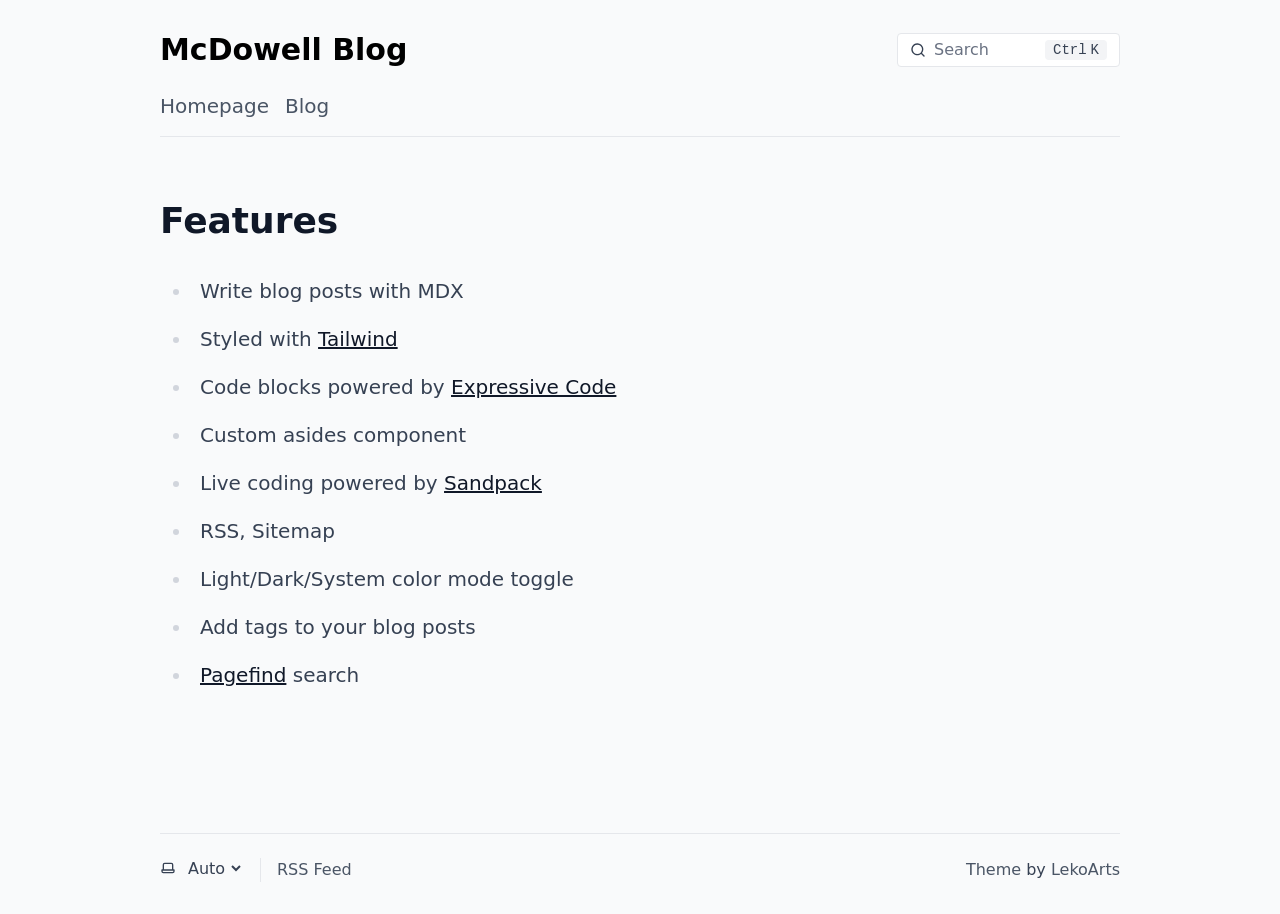
==== about/index.html @ d326be4b "Move blog to Github" ====
<!DOCTYPE html><html lang="en-US"> <head><meta charset="UTF-8"><meta name="viewport" content="width=device-width"><link rel="icon" type="image/svg+xml" href="/favicon.svg"><meta name="generator" content="Astro v5.10.0"><link rel="preload" href="/_astro/fonts/34b73b1967d5ce97.woff2" as="font" type="font/woff2" crossorigin><link rel="preload" href="/_astro/fonts/5a6add625424774f.woff2" as="font" type="font/woff2" crossorigin><style>@font-face{font-family:"IBM Plex Sans-c9c3f26ebd642145";src:url("/_astro/fonts/34b73b1967d5ce97.woff2") format("woff2");font-display:swap;unicode-range:U+0000-00FF,U+0131,U+0152-0153,U+02BB-02BC,U+02C6,U+02DA,U+02DC,U+0304,U+0308,U+0329,U+2000-206F,U+20AC,U+2122,U+2191,U+2193,U+2212,U+2215,U+FEFF,U+FFFD;font-weight:400;font-style:italic;}@font-face{font-family:"IBM Plex Sans-c9c3f26ebd642145";src:url("/_astro/fonts/34b73b1967d5ce97.woff2") format("woff2");font-display:swap;unicode-range:U+0000-00FF,U+0131,U+0152-0153,U+02BB-02BC,U+02C6,U+02DA,U+02DC,U+0304,U+0308,U+0329,U+2000-206F,U+20AC,U+2122,U+2191,U+2193,U+2212,U+2215,U+FEFF,U+FFFD;font-weight:500;font-style:italic;}@font-face{font-family:"IBM Plex Sans-c9c3f26ebd642145";src:url("/_astro/fonts/34b73b1967d5ce97.woff2") format("woff2");font-display:swap;unicode-range:U+0000-00FF,U+0131,U+0152-0153,U+02BB-02BC,U+02C6,U+02DA,U+02DC,U+0304,U+0308,U+0329,U+2000-206F,U+20AC,U+2122,U+2191,U+2193,U+2212,U+2215,U+FEFF,U+FFFD;font-weight:600;font-style:italic;}@font-face{font-family:"IBM Plex Sans-c9c3f26ebd642145";src:url("/_astro/fonts/5a6add625424774f.woff2") format("woff2");font-display:swap;unicode-range:U+0000-00FF,U+0131,U+0152-0153,U+02BB-02BC,U+02C6,U+02DA,U+02DC,U+0304,U+0308,U+0329,U+2000-206F,U+20AC,U+2122,U+2191,U+2193,U+2212,U+2215,U+FEFF,U+FFFD;font-weight:400;font-style:normal;}@font-face{font-family:"IBM Plex Sans-c9c3f26ebd642145";src:url("/_astro/fonts/5a6add625424774f.woff2") format("woff2");font-display:swap;unicode-range:U+0000-00FF,U+0131,U+0152-0153,U+02BB-02BC,U+02C6,U+02DA,U+02DC,U+0304,U+0308,U+0329,U+2000-206F,U+20AC,U+2122,U+2191,U+2193,U+2212,U+2215,U+FEFF,U+FFFD;font-weight:500;font-style:normal;}@font-face{font-family:"IBM Plex Sans-c9c3f26ebd642145";src:url("/_astro/fonts/5a6add625424774f.woff2") format("woff2");font-display:swap;unicode-range:U+0000-00FF,U+0131,U+0152-0153,U+02BB-02BC,U+02C6,U+02DA,U+02DC,U+0304,U+0308,U+0329,U+2000-206F,U+20AC,U+2122,U+2191,U+2193,U+2212,U+2215,U+FEFF,U+FFFD;font-weight:600;font-style:normal;}@font-face{font-family:"IBM Plex Sans-c9c3f26ebd642145 fallback: Arial";src:local("Arial");font-display:swap;font-weight:400;font-style:italic;size-adjust:99.5961%;ascent-override:102.9157%;descent-override:27.6115%;line-gap-override:0%;}@font-face{font-family:"IBM Plex Sans-c9c3f26ebd642145 fallback: Arial";src:local("Arial");font-display:swap;font-weight:500;font-style:italic;size-adjust:99.5961%;ascent-override:102.9157%;descent-override:27.6115%;line-gap-override:0%;}@font-face{font-family:"IBM Plex Sans-c9c3f26ebd642145 fallback: Arial";src:local("Arial");font-display:swap;font-weight:600;font-style:italic;size-adjust:99.5961%;ascent-override:102.9157%;descent-override:27.6115%;line-gap-override:0%;}@font-face{font-family:"IBM Plex Sans-c9c3f26ebd642145 fallback: Arial";src:local("Arial");font-display:swap;font-weight:400;font-style:normal;size-adjust:99.5961%;ascent-override:102.9157%;descent-override:27.6115%;line-gap-override:0%;}@font-face{font-family:"IBM Plex Sans-c9c3f26ebd642145 fallback: Arial";src:local("Arial");font-display:swap;font-weight:500;font-style:normal;size-adjust:99.5961%;ascent-override:102.9157%;descent-override:27.6115%;line-gap-override:0%;}@font-face{font-family:"IBM Plex Sans-c9c3f26ebd642145 fallback: Arial";src:local("Arial");font-display:swap;font-weight:600;font-style:normal;size-adjust:99.5961%;ascent-override:102.9157%;descent-override:27.6115%;line-gap-override:0%;}:root{--font-plex-sans:"IBM Plex Sans-c9c3f26ebd642145","IBM Plex Sans-c9c3f26ebd642145 fallback: Arial",sans-serif;}</style><script>
	window.AtmbThemeProvider = (() => {
		const storedTheme = typeof localStorage !== 'undefined' && localStorage.getItem('atmb-theme')
		const theme = storedTheme || (window.matchMedia('(prefers-color-scheme: light)').matches ? 'light' : 'dark')
		document.documentElement.dataset.theme = theme === 'light' ? 'light' : 'dark'
		return {
			updatePickers(theme = storedTheme || 'auto') {
				document.querySelectorAll('atmb-theme-select').forEach((picker) => {
					const select = picker.querySelector('select')
					// prettier-ignore
					if (select)
select.value = theme
					/** @type {HTMLTemplateElement | null} */
					const tmpl = document.querySelector(`#theme-icons`)
					const newIcon = tmpl && tmpl.content.querySelector(`.${theme}`)
					if (newIcon) {
						const oldIcon = picker.querySelector('svg.label-icon')
						if (oldIcon) {
							oldIcon.replaceChildren(...newIcon.cloneNode(true).childNodes)
						}
					}
				})
			},
		}
	})()
</script><template id="theme-icons"><svg aria-hidden="true" class="light label-icon" width="16" height="16" viewBox="0 0 24 24" fill="currentColor"><path d="M5 12a1 1 0 0 0-1-1H3a1 1 0 0 0 0 2h1a1 1 0 0 0 1-1Zm.64 5-.71.71a1 1 0 0 0 0 1.41 1 1 0 0 0 1.41 0l.71-.71A1 1 0 0 0 5.64 17ZM12 5a1 1 0 0 0 1-1V3a1 1 0 0 0-2 0v1a1 1 0 0 0 1 1Zm5.66 2.34a1 1 0 0 0 .7-.29l.71-.71a1 1 0 1 0-1.41-1.41l-.66.71a1 1 0 0 0 0 1.41 1 1 0 0 0 .66.29Zm-12-.29a1 1 0 0 0 1.41 0 1 1 0 0 0 0-1.41l-.71-.71a1.004 1.004 0 1 0-1.43 1.41l.73.71ZM21 11h-1a1 1 0 0 0 0 2h1a1 1 0 0 0 0-2Zm-2.64 6A1 1 0 0 0 17 18.36l.71.71a1 1 0 0 0 1.41 0 1 1 0 0 0 0-1.41l-.76-.66ZM12 6.5a5.5 5.5 0 1 0 5.5 5.5A5.51 5.51 0 0 0 12 6.5Zm0 9a3.5 3.5 0 1 1 0-7 3.5 3.5 0 0 1 0 7Zm0 3.5a1 1 0 0 0-1 1v1a1 1 0 0 0 2 0v-1a1 1 0 0 0-1-1Z"/></svg><svg aria-hidden="true" class="dark label-icon" width="16" height="16" viewBox="0 0 24 24" fill="currentColor"><path d="M21.64 13a1 1 0 0 0-1.05-.14 8.049 8.049 0 0 1-3.37.73 8.15 8.15 0 0 1-8.14-8.1 8.59 8.59 0 0 1 .25-2A1 1 0 0 0 8 2.36a10.14 10.14 0 1 0 14 11.69 1 1 0 0 0-.36-1.05Zm-9.5 6.69A8.14 8.14 0 0 1 7.08 5.22v.27a10.15 10.15 0 0 0 10.14 10.14 9.784 9.784 0 0 0 2.1-.22 8.11 8.11 0 0 1-7.18 4.32v-.04Z"/></svg><svg aria-hidden="true" class="auto label-icon" width="16" height="16" viewBox="0 0 24 24" fill="currentColor"><path d="M21 14h-1V7a3 3 0 0 0-3-3H7a3 3 0 0 0-3 3v7H3a1 1 0 0 0-1 1v2a3 3 0 0 0 3 3h14a3 3 0 0 0 3-3v-2a1 1 0 0 0-1-1ZM6 7a1 1 0 0 1 1-1h10a1 1 0 0 1 1 1v7H6V7Zm14 10a1 1 0 0 1-1 1H5a1 1 0 0 1-1-1v-1h16v1Z"/></svg></template><title>About | McDowell Blog</title><meta name="description" content="This blog is about medical animation. Mainly technical Houdini stuff and behind-the-scenes."><meta name="image" content="https://www.mcdowell.nl/og-image.png"><link rel="alternate" type="application/rss+xml" title="McDowell Blog" href="https://www.mcdowell.nl/rss.xml"><link rel="canonical" href="https://www.mcdowell.nl/about/"><meta property="og:title" content="About | McDowell Blog"><meta property="og:url" content="https://www.mcdowell.nl/about/"><meta property="og:description" content="This blog is about medical animation. Mainly technical Houdini stuff and behind-the-scenes."><meta property="og:image" content="https://www.mcdowell.nl/og-image.png"><meta property="og:type" content="website"><meta name="twitter:card" content="summary_large_image"><meta name="twitter:title" content="About | McDowell Blog"><meta name="twitter:url" content="https://www.mcdowell.nl/about/"><meta name="twitter:description" content="This blog is about medical animation. Mainly technical Houdini stuff and behind-the-scenes."><meta name="twitter:image" content="https://www.mcdowell.nl/og-image.png"><link rel="stylesheet" href="/_astro/_blog_.CFUN0WP4.css"></head> <body class="min-h-screen bg-bg text-text"> <a class="border-0 h-px w-px -m-px p-0 overflow-hidden absolute focus:p-4 focus:fixed focus:top-1 focus:left-1 focus:bg-gray-100 dark:focus:bg-gray-800 focus:z-50 focus:w-auto focus:h-auto focus:text-black dark:focus:text-white" href="#skip-to-content" data-astro-cid-efynd3a5>Skip to content</a>  <header class="container"> <span class="block" style="height:calc(var(--spacing) * 8);min-height:calc(var(--spacing) * 8);width:1px;min-width:1px"></span> <div class="flex flex-row justify-between items-center"> <div> <a class="font-semibold text-xl md:text-2xl lg:text-3xl text-highlight" href="/" aria-label="McDowell Blog - Back to home">McDowell Blog</a> </div> <site-search class="contents"> <button class="flex items-center sm:border sm:border-border sm:rounded-sm gap-2 sm:py-1 sm:px-3 sm:bg-white sm:dark:bg-black hover:cursor-pointer hover:border-gray-400 dark:hover:border-gray-500" data-open-modal disabled aria-label="Search" aria-keyshortcuts="Control+K"> <svg aria-hidden="true" class="w-5 h-5 sm:w-4 sm:h-4" width="16" height="16" viewBox="0 0 24 24" fill="currentColor"><path d="M21.71 20.29 18 16.61A9 9 0 1 0 16.61 18l3.68 3.68a.999.999 0 0 0 1.42 0 1 1 0 0 0 0-1.39ZM11 18a7 7 0 1 1 0-14 7 7 0 0 1 0 14Z"/></svg> <span class="hidden sm:block text-faded" aria-hidden="true">Search</span> <kbd class="hidden sm:flex bg-gray-100 dark:bg-gray-800 px-2 rounded-sm gap-1 ml-0 sm:ml-8 md:ml-12" style="display: none;"> <kbd class="text-sm">Ctrl</kbd><kbd class="text-sm">K</kbd> </kbd> </button> <dialog class="p-0 m-0 w-full h-full max-w-full max-h-full shadow-xl open:flex flex-col backdrop:backdrop-blur-lg backdrop:bg-gray-900/20 border border-gray-300 dark:border-gray-600 sm:w-[90%] sm:max-w-3xl sm:h-max sm:min-h-64 sm:max-h-[calc(100%_-_8rem)] sm:rounded-lg sm:mt-12 sm:mx-auto bg-gray-100 dark:bg-gray-800" aria-label="Search"> <div id="dialog-frame" class="relative overflow-auto flex flex-col gap-2 p-4 grow"> <button data-close-modal class="flex absolute self-end items-center p-0.5 text-subtle z-10 cursor-pointer sm:hidden">
Cancel
</button> <div class="search-container"> <div id="search"></div> </div> </div> <div class="hidden sm:block px-4 py-2 bg-gray-50 dark:bg-gray-900 text-faded"> <kbd class="text-sm bg-gray-100 dark:bg-gray-800 px-2 py-1 rounded-sm mr-1">Esc</kbd> to close
</div> </dialog> </site-search> <script>
	;(() => {
		const openBtn = document.querySelector('button[data-open-modal]')
		const shortcut = openBtn?.querySelector('kbd')
		if (!openBtn || !(shortcut instanceof HTMLElement)) return
		const platformKey = shortcut.querySelector('kbd')
		if (platformKey && /Mac|iPhone|iPod|iPad/i.test(navigator.platform)) {
			platformKey.textContent = '⌘'
			openBtn.setAttribute('aria-keyshortcuts', 'Meta+K')
		}
		shortcut.style.display = ''
	})()
</script> <script type="module" src="/_astro/search.astro_astro_type_script_index_0_lang.BnRUhL1p.js"></script>  </div> <span class="block" style="height:calc(var(--spacing) * 6);min-height:calc(var(--spacing) * 6);width:1px;min-width:1px"></span> <div class="flex flex-row justify-between items-center border-b border-border pb-4 text-lg md:text-xl"> <nav aria-label="Primary navigation" class="flex gap-4"> <a class="text-subtle hover:underline hover:text-highlight" href="https://www.mcdowell.nl" aria-current="false">Homepage</a><a class="text-subtle hover:underline hover:text-highlight" href="/blog/" aria-current="false">Blog</a> </nav> <div class="flex gap-4">  </div> </div> <span class="block" style="height:calc(var(--spacing) * 16);min-height:calc(var(--spacing) * 16);width:1px;min-width:1px"></span> </header>   <main id="skip-to-content" class="container"> <h1 class="sr-only">About</h1> <div class="prose max-w-none dark:prose-invert prose-base md:prose-lg lg:prose-xl prose-a:hover:no-underline prose-h1:[font-size:1.8em] md:prose-h1:[font-size:2.1em] lg:prose-h1:[font-size:2.4em] prose-inline-code:before:content-[''] prose-inline-code:after:content-[''] prose-inline-code:font-normal prose-inline-code:bg-(--ec-codeBg) prose-inline-code:rounded prose-inline-code:px-1.5 prose-inline-code:py-0.5 prose-inline-code:border-(length:--ec-brdWd) prose-inline-code:border-(--ec-brdCol) prose-img:rounded-lg">  <h2 class="mt-0!">Features</h2>
<ul>
<li>Write blog posts with MDX</li>
<li>Styled with <a href="https://tailwindcss.com/" class="external_link" rel="nofollow" target="_blank">Tailwind<span class="sr-only"> (opens in a new window)</span></a></li>
<li>Code blocks powered by <a href="https://expressive-code.com/" class="external_link" rel="nofollow" target="_blank">Expressive Code<span class="sr-only"> (opens in a new window)</span></a></li>
<li>Custom asides component</li>
<li>Live coding powered by <a href="https://github.com/codesandbox/sandpack" class="external_link" rel="nofollow" target="_blank">Sandpack<span class="sr-only"> (opens in a new window)</span></a></li>
<li>RSS, Sitemap</li>
<li>Light/Dark/System color mode toggle</li>
<li>Add tags to your blog posts</li>
<li><a href="https://pagefind.app/" class="external_link" rel="nofollow" target="_blank">Pagefind<span class="sr-only"> (opens in a new window)</span></a> search</li>
</ul>  </div> </main>  <footer class="container"> <span class="block" style="height:calc(var(--spacing) * 32);min-height:calc(var(--spacing) * 32);width:1px;min-width:1px"></span> <div class="flex flex-row justify-between items-center pt-6 border-t border-border"> <div class="flex gap-4"> <atmb-theme-select> <label class="relative flex items-center gap-2"> <span class="sr-only">Select theme</span> <svg aria-hidden="true" class="icon label-icon" width="16" height="16" viewBox="0 0 24 24" fill="currentColor"><path d="M21 14h-1V7a3 3 0 0 0-3-3H7a3 3 0 0 0-3 3v7H3a1 1 0 0 0-1 1v2a3 3 0 0 0 3 3h14a3 3 0 0 0 3-3v-2a1 1 0 0 0-1-1ZM6 7a1 1 0 0 1 1-1h10a1 1 0 0 1 1 1v7H6V7Zm14 10a1 1 0 0 1-1 1H5a1 1 0 0 1-1-1v-1h16v1Z"/></svg> <select value="auto" autocomplete="off"> <option value="dark">Dark</option><option value="light">Light</option><option value="auto" selected>Auto</option> </select> </label> </atmb-theme-select>  <script>
	AtmbThemeProvider.updatePickers()
</script> <script type="module">const a="atmb-theme";function n(e){return e==="auto"||e==="dark"||e==="light"?e:"auto"}function o(){return n(typeof localStorage<"u"&&localStorage.getItem(a))}function c(e){typeof localStorage<"u"&&localStorage.setItem(a,e==="light"||e==="dark"?e:"")}function l(){return matchMedia("(prefers-color-scheme: light)").matches?"light":"dark"}function t(e){AtmbThemeProvider.updatePickers(e),document.documentElement.dataset.theme=e==="auto"?l():e,c(e)}matchMedia("(prefers-color-scheme: light)").addEventListener("change",()=>{o()==="auto"&&t("auto")});class s extends HTMLElement{constructor(){super(),t(o()),this.querySelector("select")?.addEventListener("change",r=>{r.currentTarget instanceof HTMLSelectElement&&t(n(r.currentTarget.value))})}}customElements.define("atmb-theme-select",s);</script> <span class="w-px h-auto bg-border"></span> <a class="text-subtle hover:underline hover:text-highlight" href="/rss.xml">RSS Feed</a> </div> <div> <a class="text-subtle hover:underline hover:text-highlight" href="http://github.com/LekoArts/astro-theme-minimal-blog">Theme</a> by <a class="text-subtle hover:underline hover:text-highlight" href="https://www.lekoarts.de/?utm_source=astro-theme-minimal-blog">LekoArts</a> </div> </div> <span class="block" style="height:calc(var(--spacing) * 8);min-height:calc(var(--spacing) * 8);width:1px;min-width:1px"></span> </footer> </body></html>
---- _astro/_blog_.CFUN0WP4.css ----
a[data-astro-cid-efynd3a5]{clip:rect(0,0,0,0)}a[data-astro-cid-efynd3a5]:focus{clip:auto}.pagefind-ui__result.svelte-j9e30.svelte-j9e30{list-style-type:none;display:flex;align-items:flex-start;gap:min(calc(40px * var(--pagefind-ui-scale)),3%);padding:calc(30px * var(--pagefind-ui-scale)) 0 calc(40px * var(--pagefind-ui-scale));border-top:solid var(--pagefind-ui-border-width) var(--pagefind-ui-border)}.pagefind-ui__result.svelte-j9e30.svelte-j9e30:last-of-type{border-bottom:solid var(--pagefind-ui-border-width) var(--pagefind-ui-border)}.pagefind-ui__result-thumb.svelte-j9e30.svelte-j9e30{width:min(30%,calc((30% - (100px * var(--pagefind-ui-scale))) * 100000));max-width:calc(120px * var(--pagefind-ui-scale));margin-top:calc(10px * var(--pagefind-ui-scale));aspect-ratio:var(--pagefind-ui-image-box-ratio);position:relative}.pagefind-ui__result-image.svelte-j9e30.svelte-j9e30{display:block;position:absolute;left:50%;transform:translate(-50%);font-size:0;width:auto;height:auto;max-width:100%;max-height:100%;border-radius:var(--pagefind-ui-image-border-radius)}.pagefind-ui__result-inner.svelte-j9e30.svelte-j9e30{flex:1;display:flex;flex-direction:column;align-items:flex-start;margin-top:calc(10px * var(--pagefind-ui-scale))}.pagefind-ui__result-title.svelte-j9e30.svelte-j9e30{display:inline-block;font-weight:700;font-size:calc(21px * var(--pagefind-ui-scale));margin-top:0;margin-bottom:0}.pagefind-ui__result-title.svelte-j9e30 .pagefind-ui__result-link.svelte-j9e30{color:var(--pagefind-ui-text);text-decoration:none}.pagefind-ui__result-title.svelte-j9e30 .pagefind-ui__result-link.svelte-j9e30:hover{text-decoration:underline}.pagefind-ui__result-excerpt.svelte-j9e30.svelte-j9e30{display:inline-block;font-weight:400;font-size:calc(16px * var(--pagefind-ui-scale));margin-top:calc(4px * var(--pagefind-ui-scale));margin-bottom:0;min-width:calc(250px * var(--pagefind-ui-scale))}.pagefind-ui__loading.svelte-j9e30.svelte-j9e30{color:var(--pagefind-ui-text);background-color:var(--pagefind-ui-text);border-radius:var(--pagefind-ui-border-radius);opacity:.1;pointer-events:none}.pagefind-ui__result-tags.svelte-j9e30.svelte-j9e30{list-style-type:none;padding:0;display:flex;gap:calc(20px * var(--pagefind-ui-scale));flex-wrap:wrap;margin-top:calc(20px * var(--pagefind-ui-scale))}.pagefind-ui__result-tag.svelte-j9e30.svelte-j9e30{padding:calc(4px * var(--pagefind-ui-scale)) calc(8px * var(--pagefind-ui-scale));font-size:calc(14px * var(--pagefind-ui-scale));border-radius:var(--pagefind-ui-border-radius);background-color:var(--pagefind-ui-tag)}.pagefind-ui__result.svelte-4xnkmf.svelte-4xnkmf{list-style-type:none;display:flex;align-items:flex-start;gap:min(calc(40px * var(--pagefind-ui-scale)),3%);padding:calc(30px * var(--pagefind-ui-scale)) 0 calc(40px * var(--pagefind-ui-scale));border-top:solid var(--pagefind-ui-border-width) var(--pagefind-ui-border)}.pagefind-ui__result.svelte-4xnkmf.svelte-4xnkmf:last-of-type{border-bottom:solid var(--pagefind-ui-border-width) var(--pagefind-ui-border)}.pagefind-ui__result-nested.svelte-4xnkmf.svelte-4xnkmf{display:flex;flex-direction:column;padding-left:calc(20px * var(--pagefind-ui-scale))}.pagefind-ui__result-nested.svelte-4xnkmf.svelte-4xnkmf:first-of-type{padding-top:calc(10px * var(--pagefind-ui-scale))}.pagefind-ui__result-nested.svelte-4xnkmf .pagefind-ui__result-link.svelte-4xnkmf{font-size:.9em;position:relative}.pagefind-ui__result-nested.svelte-4xnkmf .pagefind-ui__result-link.svelte-4xnkmf:before{content:"⤷ ";position:absolute;top:0;right:calc(100% + .1em)}.pagefind-ui__result-thumb.svelte-4xnkmf.svelte-4xnkmf{width:min(30%,calc((30% - (100px * var(--pagefind-ui-scale))) * 100000));max-width:calc(120px * var(--pagefind-ui-scale));margin-top:calc(10px * var(--pagefind-ui-scale));aspect-ratio:var(--pagefind-ui-image-box-ratio);position:relative}.pagefind-ui__result-image.svelte-4xnkmf.svelte-4xnkmf{display:block;position:absolute;left:50%;transform:translate(-50%);font-size:0;width:auto;height:auto;max-width:100%;max-height:100%;border-radius:var(--pagefind-ui-image-border-radius)}.pagefind-ui__result-inner.svelte-4xnkmf.svelte-4xnkmf{flex:1;display:flex;flex-direction:column;align-items:flex-start;margin-top:calc(10px * var(--pagefind-ui-scale))}.pagefind-ui__result-title.svelte-4xnkmf.svelte-4xnkmf{display:inline-block;font-weight:700;font-size:calc(21px * var(--pagefind-ui-scale));margin-top:0;margin-bottom:0}.pagefind-ui__result-title.svelte-4xnkmf .pagefind-ui__result-link.svelte-4xnkmf{color:var(--pagefind-ui-text);text-decoration:none}.pagefind-ui__result-title.svelte-4xnkmf .pagefind-ui__result-link.svelte-4xnkmf:hover{text-decoration:underline}.pagefind-ui__result-excerpt.svelte-4xnkmf.svelte-4xnkmf{display:inline-block;font-weight:400;font-size:calc(16px * var(--pagefind-ui-scale));margin-top:calc(4px * var(--pagefind-ui-scale));margin-bottom:0;min-width:calc(250px * var(--pagefind-ui-scale))}.pagefind-ui__loading.svelte-4xnkmf.svelte-4xnkmf{color:var(--pagefind-ui-text);background-color:var(--pagefind-ui-text);border-radius:var(--pagefind-ui-border-radius);opacity:.1;pointer-events:none}.pagefind-ui__result-tags.svelte-4xnkmf.svelte-4xnkmf{list-style-type:none;padding:0;display:flex;gap:calc(20px * var(--pagefind-ui-scale));flex-wrap:wrap;margin-top:calc(20px * var(--pagefind-ui-scale))}.pagefind-ui__result-tag.svelte-4xnkmf.svelte-4xnkmf{padding:calc(4px * var(--pagefind-ui-scale)) calc(8px * var(--pagefind-ui-scale));font-size:calc(14px * var(--pagefind-ui-scale));border-radius:var(--pagefind-ui-border-radius);background-color:var(--pagefind-ui-tag)}legend.svelte-1v2r7ls.svelte-1v2r7ls{position:absolute;clip:rect(0 0 0 0)}.pagefind-ui__filter-panel.svelte-1v2r7ls.svelte-1v2r7ls{min-width:min(calc(260px * var(--pagefind-ui-scale)),100%);flex:1;display:flex;flex-direction:column;margin-top:calc(20px * var(--pagefind-ui-scale))}.pagefind-ui__filter-group.svelte-1v2r7ls.svelte-1v2r7ls{border:0;padding:0}.pagefind-ui__filter-block.svelte-1v2r7ls.svelte-1v2r7ls{padding:0;display:block;border-bottom:solid calc(2px * var(--pagefind-ui-scale)) var(--pagefind-ui-border);padding:calc(20px * var(--pagefind-ui-scale)) 0}.pagefind-ui__filter-name.svelte-1v2r7ls.svelte-1v2r7ls{font-size:calc(16px * var(--pagefind-ui-scale));position:relative;display:flex;align-items:center;list-style:none;font-weight:700;cursor:pointer;height:calc(24px * var(--pagefind-ui-scale))}.pagefind-ui__filter-name.svelte-1v2r7ls.svelte-1v2r7ls::-webkit-details-marker{display:none}.pagefind-ui__filter-name.svelte-1v2r7ls.svelte-1v2r7ls:after{position:absolute;content:"";right:calc(6px * var(--pagefind-ui-scale));top:50%;width:calc(8px * var(--pagefind-ui-scale));height:calc(8px * var(--pagefind-ui-scale));border:solid calc(2px * var(--pagefind-ui-scale)) currentColor;border-right:0;border-top:0;transform:translateY(-70%) rotate(-45deg)}.pagefind-ui__filter-block[open].svelte-1v2r7ls .pagefind-ui__filter-name.svelte-1v2r7ls:after{transform:translateY(-70%) rotate(-225deg)}.pagefind-ui__filter-group.svelte-1v2r7ls.svelte-1v2r7ls{display:flex;flex-direction:column;gap:calc(20px * var(--pagefind-ui-scale));padding-top:calc(30px * var(--pagefind-ui-scale))}.pagefind-ui__filter-value.svelte-1v2r7ls.svelte-1v2r7ls{position:relative;display:flex;align-items:center;gap:calc(8px * var(--pagefind-ui-scale))}.pagefind-ui__filter-value.svelte-1v2r7ls.svelte-1v2r7ls:before{position:absolute;content:"";top:50%;left:calc(8px * var(--pagefind-ui-scale));width:0px;height:0px;border:solid 1px #fff;opacity:0;transform:translate(calc(4.5px * var(--pagefind-ui-scale) * -1),calc(.8px * var(--pagefind-ui-scale))) skew(-5deg) rotate(-45deg);transform-origin:top left;border-top:0;border-right:0;pointer-events:none}.pagefind-ui__filter-value.pagefind-ui__filter-value--checked.svelte-1v2r7ls.svelte-1v2r7ls:before{opacity:1;width:calc(9px * var(--pagefind-ui-scale));height:calc(4px * var(--pagefind-ui-scale));transition:width .1s ease-out .1s,height .1s ease-in}.pagefind-ui__filter-checkbox.svelte-1v2r7ls.svelte-1v2r7ls{margin:0;width:calc(16px * var(--pagefind-ui-scale));height:calc(16px * var(--pagefind-ui-scale));border:solid 1px var(--pagefind-ui-border);appearance:none;-webkit-appearance:none;border-radius:calc(var(--pagefind-ui-border-radius) / 2);background-color:var(--pagefind-ui-background);cursor:pointer}.pagefind-ui__filter-checkbox.svelte-1v2r7ls.svelte-1v2r7ls:checked{background-color:var(--pagefind-ui-primary);border:solid 1px var(--pagefind-ui-primary)}.pagefind-ui__filter-label.svelte-1v2r7ls.svelte-1v2r7ls{cursor:pointer;font-size:calc(16px * var(--pagefind-ui-scale));font-weight:400}.pagefind-ui--reset *:where(:not(html,iframe,canvas,img,svg,video):not(svg *,symbol *)){all:unset;display:revert;outline:revert}.pagefind-ui--reset *,.pagefind-ui--reset *:before,.pagefind-ui--reset *:after{box-sizing:border-box}.pagefind-ui--reset a,.pagefind-ui--reset button{cursor:revert}.pagefind-ui--reset ol,.pagefind-ui--reset ul,.pagefind-ui--reset menu{list-style:none}.pagefind-ui--reset img{max-width:100%}.pagefind-ui--reset table{border-collapse:collapse}.pagefind-ui--reset input,.pagefind-ui--reset textarea{-webkit-user-select:auto}.pagefind-ui--reset textarea{white-space:revert}.pagefind-ui--reset meter{-webkit-appearance:revert;appearance:revert}.pagefind-ui--reset ::placeholder{color:unset}.pagefind-ui--reset :where([hidden]){display:none}.pagefind-ui--reset :where([contenteditable]:not([contenteditable=false])){-moz-user-modify:read-write;-webkit-user-modify:read-write;overflow-wrap:break-word;-webkit-line-break:after-white-space;-webkit-user-select:auto}.pagefind-ui--reset :where([draggable=true]){-webkit-user-drag:element}.pagefind-ui--reset mark{all:revert}:root{--pagefind-ui-scale:.8;--pagefind-ui-primary:#393939;--pagefind-ui-text:#393939;--pagefind-ui-background:#ffffff;--pagefind-ui-border:#eeeeee;--pagefind-ui-tag:#eeeeee;--pagefind-ui-border-width:2px;--pagefind-ui-border-radius:8px;--pagefind-ui-image-border-radius:8px;--pagefind-ui-image-box-ratio:3 / 2;--pagefind-ui-font:system, -apple-system, "BlinkMacSystemFont", ".SFNSText-Regular", "San Francisco", "Roboto", "Segoe UI", "Helvetica Neue", "Lucida Grande", "Ubuntu", "arial", sans-serif}.pagefind-ui.svelte-e9gkc3{width:100%;color:var(--pagefind-ui-text);font-family:var(--pagefind-ui-font)}.pagefind-ui__hidden.svelte-e9gkc3{display:none!important}.pagefind-ui__suppressed.svelte-e9gkc3{opacity:0;pointer-events:none}.pagefind-ui__form.svelte-e9gkc3{position:relative}.pagefind-ui__form.svelte-e9gkc3:before{background-color:var(--pagefind-ui-text);width:calc(18px * var(--pagefind-ui-scale));height:calc(18px * var(--pagefind-ui-scale));top:calc(23px * var(--pagefind-ui-scale));left:calc(20px * var(--pagefind-ui-scale));content:"";position:absolute;display:block;opacity:.7;-webkit-mask-image:url("data:image/svg+xml,%3Csvg width='18' height='18' viewBox='0 0 18 18' fill='none' xmlns='http://www.w3.org/2000/svg'%3E%3Cpath d='M12.7549 11.255H11.9649L11.6849 10.985C12.6649 9.845 13.2549 8.365 13.2549 6.755C13.2549 3.165 10.3449 0.255005 6.75488 0.255005C3.16488 0.255005 0.254883 3.165 0.254883 6.755C0.254883 10.345 3.16488 13.255 6.75488 13.255C8.36488 13.255 9.84488 12.665 10.9849 11.685L11.2549 11.965V12.755L16.2549 17.745L17.7449 16.255L12.7549 11.255ZM6.75488 11.255C4.26488 11.255 2.25488 9.245 2.25488 6.755C2.25488 4.26501 4.26488 2.255 6.75488 2.255C9.24488 2.255 11.2549 4.26501 11.2549 6.755C11.2549 9.245 9.24488 11.255 6.75488 11.255Z' fill='%23000000'/%3E%3C/svg%3E%0A");mask-image:url("data:image/svg+xml,%3Csvg width='18' height='18' viewBox='0 0 18 18' fill='none' xmlns='http://www.w3.org/2000/svg'%3E%3Cpath d='M12.7549 11.255H11.9649L11.6849 10.985C12.6649 9.845 13.2549 8.365 13.2549 6.755C13.2549 3.165 10.3449 0.255005 6.75488 0.255005C3.16488 0.255005 0.254883 3.165 0.254883 6.755C0.254883 10.345 3.16488 13.255 6.75488 13.255C8.36488 13.255 9.84488 12.665 10.9849 11.685L11.2549 11.965V12.755L16.2549 17.745L17.7449 16.255L12.7549 11.255ZM6.75488 11.255C4.26488 11.255 2.25488 9.245 2.25488 6.755C2.25488 4.26501 4.26488 2.255 6.75488 2.255C9.24488 2.255 11.2549 4.26501 11.2549 6.755C11.2549 9.245 9.24488 11.255 6.75488 11.255Z' fill='%23000000'/%3E%3C/svg%3E%0A");-webkit-mask-size:100%;mask-size:100%;z-index:9;pointer-events:none}.pagefind-ui__search-input.svelte-e9gkc3{height:calc(64px * var(--pagefind-ui-scale));padding:0 calc(70px * var(--pagefind-ui-scale)) 0 calc(54px * var(--pagefind-ui-scale));background-color:var(--pagefind-ui-background);border:var(--pagefind-ui-border-width) solid var(--pagefind-ui-border);border-radius:var(--pagefind-ui-border-radius);font-size:calc(21px * var(--pagefind-ui-scale));position:relative;appearance:none;-webkit-appearance:none;display:flex;width:100%;box-sizing:border-box;font-weight:700}.pagefind-ui__search-input.svelte-e9gkc3::placeholder{opacity:.2}.pagefind-ui__search-clear.svelte-e9gkc3{position:absolute;top:calc(3px * var(--pagefind-ui-scale));right:calc(3px * var(--pagefind-ui-scale));height:calc(58px * var(--pagefind-ui-scale));padding:0 calc(15px * var(--pagefind-ui-scale)) 0 calc(2px * var(--pagefind-ui-scale));color:var(--pagefind-ui-text);font-size:calc(14px * var(--pagefind-ui-scale));cursor:pointer;background-color:var(--pagefind-ui-background);border-radius:var(--pagefind-ui-border-radius)}.pagefind-ui__drawer.svelte-e9gkc3{gap:calc(60px * var(--pagefind-ui-scale));display:flex;flex-direction:row;flex-wrap:wrap}.pagefind-ui__results-area.svelte-e9gkc3{min-width:min(calc(400px * var(--pagefind-ui-scale)),100%);flex:1000;margin-top:calc(20px * var(--pagefind-ui-scale))}.pagefind-ui__results.svelte-e9gkc3{padding:0}.pagefind-ui__message.svelte-e9gkc3{box-sizing:content-box;font-size:calc(16px * var(--pagefind-ui-scale));height:calc(24px * var(--pagefind-ui-scale));padding:calc(20px * var(--pagefind-ui-scale)) 0;display:flex;align-items:center;font-weight:700;margin-top:0}.pagefind-ui__button.svelte-e9gkc3{margin-top:calc(40px * var(--pagefind-ui-scale));border:var(--pagefind-ui-border-width) solid var(--pagefind-ui-border);border-radius:var(--pagefind-ui-border-radius);height:calc(48px * var(--pagefind-ui-scale));padding:0 calc(12px * var(--pagefind-ui-scale));font-size:calc(16px * var(--pagefind-ui-scale));color:var(--pagefind-ui-primary);background:var(--pagefind-ui-background);width:100%;text-align:center;font-weight:700;cursor:pointer}.pagefind-ui__button.svelte-e9gkc3:hover{border-color:var(--pagefind-ui-primary);color:var(--pagefind-ui-primary);background:var(--pagefind-ui-background)}[data-search-modal-open]{overflow:hidden}[data-close-modal]{height:calc(64px * var(--pagefind-ui-scale))}:root{--pagefind-ui-primary: var(--color-primary);--pagefind-ui-text: var(--color-text);--pagefind-ui-background: var(--color-bg);--pagefind-ui-border: var(--color-border)}/*! tailwindcss v4.1.10 | MIT License | https://tailwindcss.com */@layer properties{@supports (((-webkit-hyphens:none)) and (not (margin-trim:inline))) or ((-moz-orient:inline) and (not (color:rgb(from red r g b)))){*,:before,:after,::backdrop{--tw-border-style:solid;--tw-font-weight:initial;--tw-shadow:0 0 #0000;--tw-shadow-color:initial;--tw-shadow-alpha:100%;--tw-inset-shadow:0 0 #0000;--tw-inset-shadow-color:initial;--tw-inset-shadow-alpha:100%;--tw-ring-color:initial;--tw-ring-shadow:0 0 #0000;--tw-inset-ring-color:initial;--tw-inset-ring-shadow:0 0 #0000;--tw-ring-inset:initial;--tw-ring-offset-width:0px;--tw-ring-offset-color:#fff;--tw-ring-offset-shadow:0 0 #0000;--tw-backdrop-blur:initial;--tw-backdrop-brightness:initial;--tw-backdrop-contrast:initial;--tw-backdrop-grayscale:initial;--tw-backdrop-hue-rotate:initial;--tw-backdrop-invert:initial;--tw-backdrop-opacity:initial;--tw-backdrop-saturate:initial;--tw-backdrop-sepia:initial;--tw-content:""}}}@layer theme{:root,:host{--font-sans:var(--font-inter);--font-mono:ui-monospace,SFMono-Regular,Menlo,Monaco,Consolas,"Liberation Mono","Courier New",monospace;--color-red-100:oklch(93.6% .032 17.717);--color-red-300:oklch(80.8% .114 19.571);--color-red-400:oklch(70.4% .191 22.216);--color-red-600:oklch(57.7% .245 27.325);--color-red-900:oklch(39.6% .141 25.723);--color-yellow-100:oklch(97.3% .071 103.193);--color-yellow-300:oklch(90.5% .182 98.111);--color-yellow-400:oklch(85.2% .199 91.936);--color-yellow-600:oklch(68.1% .162 75.834);--color-yellow-900:oklch(42.1% .095 57.708);--color-blue-100:oklch(93.2% .032 255.585);--color-blue-300:oklch(80.9% .105 251.813);--color-blue-400:oklch(70.7% .165 254.624);--color-blue-600:oklch(54.6% .245 262.881);--color-blue-900:oklch(37.9% .146 265.522);--color-purple-100:oklch(94.6% .033 307.174);--color-purple-300:oklch(82.7% .119 306.383);--color-purple-400:oklch(71.4% .203 305.504);--color-purple-600:oklch(55.8% .288 302.321);--color-purple-900:oklch(38.1% .176 304.987);--color-gray-50:oklch(98.5% .002 247.839);--color-gray-100:oklch(96.7% .003 264.542);--color-gray-200:oklch(92.8% .006 264.531);--color-gray-300:oklch(87.2% .01 258.338);--color-gray-400:oklch(70.7% .022 261.325);--color-gray-500:oklch(55.1% .027 264.364);--color-gray-600:oklch(44.6% .03 256.802);--color-gray-700:oklch(37.3% .034 259.733);--color-gray-800:oklch(27.8% .033 256.848);--color-gray-900:oklch(21% .034 264.665);--color-black:#000;--color-white:#fff;--spacing:.25rem;--container-3xl:48rem;--container-5xl:64rem;--text-sm:.875rem;--text-sm--line-height:calc(1.25/.875);--text-lg:1.125rem;--text-lg--line-height:calc(1.75/1.125);--text-xl:1.25rem;--text-xl--line-height:calc(1.75/1.25);--text-2xl:1.5rem;--text-2xl--line-height:calc(2/1.5);--text-3xl:1.875rem;--text-3xl--line-height: 1.2 ;--font-weight-normal:400;--font-weight-medium:500;--font-weight-semibold:600;--radius-sm:.25rem;--radius-lg:.5rem;--blur-lg:16px;--default-font-family:var(--font-sans);--default-mono-font-family:var(--font-mono);--color-bg:var(--color-gray-50);--color-text:var(--color-gray-700);--color-highlight:var(--color-black);--color-primary:var(--color-blue-600);--color-subtle:var(--color-gray-600);--color-faded:var(--color-gray-500);--color-border:var(--color-gray-200)}:root:where([data-theme=dark],[data-theme=dark] *){--color-bg:var(--color-gray-900);--color-text:var(--color-gray-200);--color-highlight:var(--color-white);--color-primary:var(--color-blue-400);--color-subtle:var(--color-gray-300);--color-faded:var(--color-gray-400);--color-border:var(--color-gray-700)}}@layer base{*,:after,:before,::backdrop{box-sizing:border-box;border:0 solid;margin:0;padding:0}::file-selector-button{box-sizing:border-box;border:0 solid;margin:0;padding:0}html,:host{-webkit-text-size-adjust:100%;tab-size:4;line-height:1.5;font-family:var(--default-font-family,ui-sans-serif,system-ui,sans-serif,"Apple Color Emoji","Segoe UI Emoji","Segoe UI Symbol","Noto Color Emoji");font-feature-settings:var(--default-font-feature-settings,normal);font-variation-settings:var(--default-font-variation-settings,normal);-webkit-tap-highlight-color:transparent}hr{height:0;color:inherit;border-top-width:1px}abbr:where([title]){-webkit-text-decoration:underline dotted;text-decoration:underline dotted}h1,h2,h3,h4,h5,h6{font-size:inherit;font-weight:inherit}a{color:inherit;-webkit-text-decoration:inherit;text-decoration:inherit}b,strong{font-weight:bolder}code,kbd,samp,pre{font-family:var(--default-mono-font-family,ui-monospace,SFMono-Regular,Menlo,Monaco,Consolas,"Liberation Mono","Courier New",monospace);font-feature-settings:var(--default-mono-font-feature-settings,normal);font-variation-settings:var(--default-mono-font-variation-settings,normal);font-size:1em}small{font-size:80%}sub,sup{vertical-align:baseline;font-size:75%;line-height:0;position:relative}sub{bottom:-.25em}sup{top:-.5em}table{text-indent:0;border-color:inherit;border-collapse:collapse}:-moz-focusring{outline:auto}progress{vertical-align:baseline}summary{display:list-item}ol,ul,menu{list-style:none}img,svg,video,canvas,audio,iframe,embed,object{vertical-align:middle;display:block}img,video{max-width:100%;height:auto}button,input,select,optgroup,textarea{font:inherit;font-feature-settings:inherit;font-variation-settings:inherit;letter-spacing:inherit;color:inherit;opacity:1;background-color:#0000;border-radius:0}::file-selector-button{font:inherit;font-feature-settings:inherit;font-variation-settings:inherit;letter-spacing:inherit;color:inherit;opacity:1;background-color:#0000;border-radius:0}:where(select:is([multiple],[size])) optgroup{font-weight:bolder}:where(select:is([multiple],[size])) optgroup option{padding-inline-start:20px}::file-selector-button{margin-inline-end:4px}::placeholder{opacity:1}@supports (not ((-webkit-appearance:-apple-pay-button))) or (contain-intrinsic-size:1px){::placeholder{color:currentColor}@supports (color:color-mix(in lab,red,red)){::placeholder{color:color-mix(in oklab,currentcolor 50%,transparent)}}}textarea{resize:vertical}::-webkit-search-decoration{-webkit-appearance:none}::-webkit-date-and-time-value{min-height:1lh;text-align:inherit}::-webkit-datetime-edit{display:inline-flex}::-webkit-datetime-edit-fields-wrapper{padding:0}::-webkit-datetime-edit{padding-block:0}::-webkit-datetime-edit-year-field{padding-block:0}::-webkit-datetime-edit-month-field{padding-block:0}::-webkit-datetime-edit-day-field{padding-block:0}::-webkit-datetime-edit-hour-field{padding-block:0}::-webkit-datetime-edit-minute-field{padding-block:0}::-webkit-datetime-edit-second-field{padding-block:0}::-webkit-datetime-edit-millisecond-field{padding-block:0}::-webkit-datetime-edit-meridiem-field{padding-block:0}:-moz-ui-invalid{box-shadow:none}button,input:where([type=button],[type=reset],[type=submit]){appearance:button}::file-selector-button{appearance:button}::-webkit-inner-spin-button{height:auto}::-webkit-outer-spin-button{height:auto}[hidden]:where(:not([hidden=until-found])){display:none!important}}@layer components;@layer utilities{.visible{visibility:visible}.sr-only{clip:rect(0,0,0,0);white-space:nowrap;border-width:0;width:1px;height:1px;margin:-1px;padding:0;position:absolute;overflow:hidden}.absolute{position:absolute}.fixed{position:fixed}.relative{position:relative}.static{position:static}.z-10{z-index:10}.container{width:100%}@media (min-width:40rem){.container{max-width:40rem}}@media (min-width:48rem){.container{max-width:48rem}}@media (min-width:64rem){.container{max-width:64rem}}@media (min-width:80rem){.container{max-width:80rem}}@media (min-width:96rem){.container{max-width:96rem}}.-m-px{margin:-1px}.m-0{margin:calc(var(--spacing)*0)}.container{margin-inline:auto;padding-inline:1rem}@media (min-width:40rem){.container{padding-inline:2rem}}@media (min-width:48rem){.container{padding-inline:2rem}}@media (min-width:64rem){.container{max-width:var(--container-5xl)}}.my-6{margin-block:calc(var(--spacing)*6)}.prose{color:var(--tw-prose-body);max-width:65ch}.prose :where(p):not(:where([class~=not-prose],[class~=not-prose] *)){margin-top:1.25em;margin-bottom:1.25em}.prose :where([class~=lead]):not(:where([class~=not-prose],[class~=not-prose] *)){color:var(--tw-prose-lead);margin-top:1.2em;margin-bottom:1.2em;font-size:1.25em;line-height:1.6}.prose :where(a):not(:where([class~=not-prose],[class~=not-prose] *)){color:var(--tw-prose-links);font-weight:500;text-decoration:underline}.prose :where(strong):not(:where([class~=not-prose],[class~=not-prose] *)){color:var(--tw-prose-bold);font-weight:600}.prose :where(a strong):not(:where([class~=not-prose],[class~=not-prose] *)),.prose :where(blockquote strong):not(:where([class~=not-prose],[class~=not-prose] *)),.prose :where(thead th strong):not(:where([class~=not-prose],[class~=not-prose] *)){color:inherit}.prose :where(ol):not(:where([class~=not-prose],[class~=not-prose] *)){margin-top:1.25em;margin-bottom:1.25em;padding-inline-start:1.625em;list-style-type:decimal}.prose :where(ol[type=A]):not(:where([class~=not-prose],[class~=not-prose] *)){list-style-type:upper-alpha}.prose :where(ol[type=a]):not(:where([class~=not-prose],[class~=not-prose] *)){list-style-type:lower-alpha}.prose :where(ol[type=A s]):not(:where([class~=not-prose],[class~=not-prose] *)){list-style-type:upper-alpha}.prose :where(ol[type=a s]):not(:where([class~=not-prose],[class~=not-prose] *)){list-style-type:lower-alpha}.prose :where(ol[type=I]):not(:where([class~=not-prose],[class~=not-prose] *)){list-style-type:upper-roman}.prose :where(ol[type=i]):not(:where([class~=not-prose],[class~=not-prose] *)){list-style-type:lower-roman}.prose :where(ol[type=I s]):not(:where([class~=not-prose],[class~=not-prose] *)){list-style-type:upper-roman}.prose :where(ol[type=i s]):not(:where([class~=not-prose],[class~=not-prose] *)){list-style-type:lower-roman}.prose :where(ol[type="1"]):not(:where([class~=not-prose],[class~=not-prose] *)){list-style-type:decimal}.prose :where(ul):not(:where([class~=not-prose],[class~=not-prose] *)){margin-top:1.25em;margin-bottom:1.25em;padding-inline-start:1.625em;list-style-type:disc}.prose :where(ol>li):not(:where([class~=not-prose],[class~=not-prose] *))::marker{color:var(--tw-prose-counters);font-weight:400}.prose :where(ul>li):not(:where([class~=not-prose],[class~=not-prose] *))::marker{color:var(--tw-prose-bullets)}.prose :where(dt):not(:where([class~=not-prose],[class~=not-prose] *)){color:var(--tw-prose-headings);margin-top:1.25em;font-weight:600}.prose :where(hr):not(:where([class~=not-prose],[class~=not-prose] *)){border-color:var(--tw-prose-hr);border-top-width:1px;margin-top:3em;margin-bottom:3em}.prose :where(blockquote):not(:where([class~=not-prose],[class~=not-prose] *)){color:var(--tw-prose-quotes);border-inline-start-width:.25rem;border-inline-start-color:var(--tw-prose-quote-borders);quotes:"“""”""‘""’";margin-top:1.6em;margin-bottom:1.6em;padding-inline-start:1em;font-style:italic;font-weight:500}.prose :where(blockquote p:first-of-type):not(:where([class~=not-prose],[class~=not-prose] *)):before{content:open-quote}.prose :where(blockquote p:last-of-type):not(:where([class~=not-prose],[class~=not-prose] *)):after{content:close-quote}.prose :where(h1):not(:where([class~=not-prose],[class~=not-prose] *)){color:var(--tw-prose-headings);margin-top:0;margin-bottom:.888889em;font-size:2.25em;font-weight:800;line-height:1.11111}.prose :where(h1 strong):not(:where([class~=not-prose],[class~=not-prose] *)){color:inherit;font-weight:900}.prose :where(h2):not(:where([class~=not-prose],[class~=not-prose] *)){color:var(--tw-prose-headings);margin-top:2em;margin-bottom:1em;font-size:1.5em;font-weight:700;line-height:1.33333}.prose :where(h2 strong):not(:where([class~=not-prose],[class~=not-prose] *)){color:inherit;font-weight:800}.prose :where(h3):not(:where([class~=not-prose],[class~=not-prose] *)){color:var(--tw-prose-headings);margin-top:1.6em;margin-bottom:.6em;font-size:1.25em;font-weight:600;line-height:1.6}.prose :where(h3 strong):not(:where([class~=not-prose],[class~=not-prose] *)){color:inherit;font-weight:700}.prose :where(h4):not(:where([class~=not-prose],[class~=not-prose] *)){color:var(--tw-prose-headings);margin-top:1.5em;margin-bottom:.5em;font-weight:600;line-height:1.5}.prose :where(h4 strong):not(:where([class~=not-prose],[class~=not-prose] *)){color:inherit;font-weight:700}.prose :where(img):not(:where([class~=not-prose],[class~=not-prose] *)){margin-top:2em;margin-bottom:2em}.prose :where(picture):not(:where([class~=not-prose],[class~=not-prose] *)){margin-top:2em;margin-bottom:2em;display:block}.prose :where(video):not(:where([class~=not-prose],[class~=not-prose] *)){margin-top:2em;margin-bottom:2em}.prose :where(kbd):not(:where([class~=not-prose],[class~=not-prose] *)){color:var(--tw-prose-kbd);box-shadow:0 0 0 1px rgb(var(--tw-prose-kbd-shadows)/10%),0 3px rgb(var(--tw-prose-kbd-shadows)/10%);padding-top:.1875em;padding-inline-end:.375em;padding-bottom:.1875em;border-radius:.3125rem;padding-inline-start:.375em;font-family:inherit;font-size:.875em;font-weight:500}.prose :where(code):not(:where([class~=not-prose],[class~=not-prose] *)){color:var(--tw-prose-code);font-size:.875em;font-weight:600}.prose :where(code):not(:where([class~=not-prose],[class~=not-prose] *)):before,.prose :where(code):not(:where([class~=not-prose],[class~=not-prose] *)):after{content:"`"}.prose :where(a code):not(:where([class~=not-prose],[class~=not-prose] *)),.prose :where(h1 code):not(:where([class~=not-prose],[class~=not-prose] *)){color:inherit}.prose :where(h2 code):not(:where([class~=not-prose],[class~=not-prose] *)){color:inherit;font-size:.875em}.prose :where(h3 code):not(:where([class~=not-prose],[class~=not-prose] *)){color:inherit;font-size:.9em}.prose :where(h4 code):not(:where([class~=not-prose],[class~=not-prose] *)),.prose :where(blockquote code):not(:where([class~=not-prose],[class~=not-prose] *)),.prose :where(thead th code):not(:where([class~=not-prose],[class~=not-prose] *)){color:inherit}.prose :where(pre):not(:where([class~=not-prose],[class~=not-prose] *)){color:var(--tw-prose-pre-code);background-color:var(--tw-prose-pre-bg);padding-top:.857143em;padding-inline-end:1.14286em;padding-bottom:.857143em;border-radius:.375rem;margin-top:1.71429em;margin-bottom:1.71429em;padding-inline-start:1.14286em;font-size:.875em;font-weight:400;line-height:1.71429;overflow-x:auto}.prose :where(pre code):not(:where([class~=not-prose],[class~=not-prose] *)){font-weight:inherit;color:inherit;font-size:inherit;font-family:inherit;line-height:inherit;background-color:#0000;border-width:0;border-radius:0;padding:0}.prose :where(pre code):not(:where([class~=not-prose],[class~=not-prose] *)):before,.prose :where(pre code):not(:where([class~=not-prose],[class~=not-prose] *)):after{content:none}.prose :where(table):not(:where([class~=not-prose],[class~=not-prose] *)){table-layout:auto;width:100%;margin-top:2em;margin-bottom:2em;font-size:.875em;line-height:1.71429}.prose :where(thead):not(:where([class~=not-prose],[class~=not-prose] *)){border-bottom-width:1px;border-bottom-color:var(--tw-prose-th-borders)}.prose :where(thead th):not(:where([class~=not-prose],[class~=not-prose] *)){color:var(--tw-prose-headings);vertical-align:bottom;padding-inline-end:.571429em;padding-bottom:.571429em;padding-inline-start:.571429em;font-weight:600}.prose :where(tbody tr):not(:where([class~=not-prose],[class~=not-prose] *)){border-bottom-width:1px;border-bottom-color:var(--tw-prose-td-borders)}.prose :where(tbody tr:last-child):not(:where([class~=not-prose],[class~=not-prose] *)){border-bottom-width:0}.prose :where(tbody td):not(:where([class~=not-prose],[class~=not-prose] *)){vertical-align:baseline}.prose :where(tfoot):not(:where([class~=not-prose],[class~=not-prose] *)){border-top-width:1px;border-top-color:var(--tw-prose-th-borders)}.prose :where(tfoot td):not(:where([class~=not-prose],[class~=not-prose] *)){vertical-align:top}.prose :where(th,td):not(:where([class~=not-prose],[class~=not-prose] *)){text-align:start}.prose :where(figure>*):not(:where([class~=not-prose],[class~=not-prose] *)){margin-top:0;margin-bottom:0}.prose :where(figcaption):not(:where([class~=not-prose],[class~=not-prose] *)){color:var(--tw-prose-captions);margin-top:.857143em;font-size:.875em;line-height:1.42857}.prose{--tw-prose-body:oklch(37.3% .034 259.733);--tw-prose-headings:oklch(21% .034 264.665);--tw-prose-lead:oklch(44.6% .03 256.802);--tw-prose-links:oklch(21% .034 264.665);--tw-prose-bold:oklch(21% .034 264.665);--tw-prose-counters:oklch(55.1% .027 264.364);--tw-prose-bullets:oklch(87.2% .01 258.338);--tw-prose-hr:oklch(92.8% .006 264.531);--tw-prose-quotes:oklch(21% .034 264.665);--tw-prose-quote-borders:oklch(92.8% .006 264.531);--tw-prose-captions:oklch(55.1% .027 264.364);--tw-prose-kbd:oklch(21% .034 264.665);--tw-prose-kbd-shadows:NaN NaN NaN;--tw-prose-code:oklch(21% .034 264.665);--tw-prose-pre-code:oklch(92.8% .006 264.531);--tw-prose-pre-bg:oklch(27.8% .033 256.848);--tw-prose-th-borders:oklch(87.2% .01 258.338);--tw-prose-td-borders:oklch(92.8% .006 264.531);--tw-prose-invert-body:oklch(87.2% .01 258.338);--tw-prose-invert-headings:#fff;--tw-prose-invert-lead:oklch(70.7% .022 261.325);--tw-prose-invert-links:#fff;--tw-prose-invert-bold:#fff;--tw-prose-invert-counters:oklch(70.7% .022 261.325);--tw-prose-invert-bullets:oklch(44.6% .03 256.802);--tw-prose-invert-hr:oklch(37.3% .034 259.733);--tw-prose-invert-quotes:oklch(96.7% .003 264.542);--tw-prose-invert-quote-borders:oklch(37.3% .034 259.733);--tw-prose-invert-captions:oklch(70.7% .022 261.325);--tw-prose-invert-kbd:#fff;--tw-prose-invert-kbd-shadows:255 255 255;--tw-prose-invert-code:#fff;--tw-prose-invert-pre-code:oklch(87.2% .01 258.338);--tw-prose-invert-pre-bg:#00000080;--tw-prose-invert-th-borders:oklch(44.6% .03 256.802);--tw-prose-invert-td-borders:oklch(37.3% .034 259.733);font-size:1rem;line-height:1.75}.prose :where(picture>img):not(:where([class~=not-prose],[class~=not-prose] *)){margin-top:0;margin-bottom:0}.prose :where(li):not(:where([class~=not-prose],[class~=not-prose] *)){margin-top:.5em;margin-bottom:.5em}.prose :where(ol>li):not(:where([class~=not-prose],[class~=not-prose] *)),.prose :where(ul>li):not(:where([class~=not-prose],[class~=not-prose] *)){padding-inline-start:.375em}.prose :where(.prose>ul>li p):not(:where([class~=not-prose],[class~=not-prose] *)){margin-top:.75em;margin-bottom:.75em}.prose :where(.prose>ul>li>p:first-child):not(:where([class~=not-prose],[class~=not-prose] *)){margin-top:1.25em}.prose :where(.prose>ul>li>p:last-child):not(:where([class~=not-prose],[class~=not-prose] *)){margin-bottom:1.25em}.prose :where(.prose>ol>li>p:first-child):not(:where([class~=not-prose],[class~=not-prose] *)){margin-top:1.25em}.prose :where(.prose>ol>li>p:last-child):not(:where([class~=not-prose],[class~=not-prose] *)){margin-bottom:1.25em}.prose :where(ul ul,ul ol,ol ul,ol ol):not(:where([class~=not-prose],[class~=not-prose] *)){margin-top:.75em;margin-bottom:.75em}.prose :where(dl):not(:where([class~=not-prose],[class~=not-prose] *)){margin-top:1.25em;margin-bottom:1.25em}.prose :where(dd):not(:where([class~=not-prose],[class~=not-prose] *)){margin-top:.5em;padding-inline-start:1.625em}.prose :where(hr+*):not(:where([class~=not-prose],[class~=not-prose] *)),.prose :where(h2+*):not(:where([class~=not-prose],[class~=not-prose] *)),.prose :where(h3+*):not(:where([class~=not-prose],[class~=not-prose] *)),.prose :where(h4+*):not(:where([class~=not-prose],[class~=not-prose] *)){margin-top:0}.prose :where(thead th:first-child):not(:where([class~=not-prose],[class~=not-prose] *)){padding-inline-start:0}.prose :where(thead th:last-child):not(:where([class~=not-prose],[class~=not-prose] *)){padding-inline-end:0}.prose :where(tbody td,tfoot td):not(:where([class~=not-prose],[class~=not-prose] *)){padding-top:.571429em;padding-inline-end:.571429em;padding-bottom:.571429em;padding-inline-start:.571429em}.prose :where(tbody td:first-child,tfoot td:first-child):not(:where([class~=not-prose],[class~=not-prose] *)){padding-inline-start:0}.prose :where(tbody td:last-child,tfoot td:last-child):not(:where([class~=not-prose],[class~=not-prose] *)){padding-inline-end:0}.prose :where(figure):not(:where([class~=not-prose],[class~=not-prose] *)){margin-top:2em;margin-bottom:2em}.prose :where(.prose>:first-child):not(:where([class~=not-prose],[class~=not-prose] *)){margin-top:0}.prose :where(.prose>:last-child):not(:where([class~=not-prose],[class~=not-prose] *)){margin-bottom:0}.prose-base{font-size:1rem;line-height:1.75}.prose-base :where(p):not(:where([class~=not-prose],[class~=not-prose] *)){margin-top:1.25em;margin-bottom:1.25em}.prose-base :where([class~=lead]):not(:where([class~=not-prose],[class~=not-prose] *)){margin-top:1.2em;margin-bottom:1.2em;font-size:1.25em;line-height:1.6}.prose-base :where(blockquote):not(:where([class~=not-prose],[class~=not-prose] *)){margin-top:1.6em;margin-bottom:1.6em;padding-inline-start:1em}.prose-base :where(h1):not(:where([class~=not-prose],[class~=not-prose] *)){margin-top:0;margin-bottom:.888889em;font-size:2.25em;line-height:1.11111}.prose-base :where(h2):not(:where([class~=not-prose],[class~=not-prose] *)){margin-top:2em;margin-bottom:1em;font-size:1.5em;line-height:1.33333}.prose-base :where(h3):not(:where([class~=not-prose],[class~=not-prose] *)){margin-top:1.6em;margin-bottom:.6em;font-size:1.25em;line-height:1.6}.prose-base :where(h4):not(:where([class~=not-prose],[class~=not-prose] *)){margin-top:1.5em;margin-bottom:.5em;line-height:1.5}.prose-base :where(img):not(:where([class~=not-prose],[class~=not-prose] *)),.prose-base :where(picture):not(:where([class~=not-prose],[class~=not-prose] *)){margin-top:2em;margin-bottom:2em}.prose-base :where(picture>img):not(:where([class~=not-prose],[class~=not-prose] *)){margin-top:0;margin-bottom:0}.prose-base :where(video):not(:where([class~=not-prose],[class~=not-prose] *)){margin-top:2em;margin-bottom:2em}.prose-base :where(kbd):not(:where([class~=not-prose],[class~=not-prose] *)){padding-top:.1875em;padding-inline-end:.375em;padding-bottom:.1875em;border-radius:.3125rem;padding-inline-start:.375em;font-size:.875em}.prose-base :where(code):not(:where([class~=not-prose],[class~=not-prose] *)),.prose-base :where(h2 code):not(:where([class~=not-prose],[class~=not-prose] *)){font-size:.875em}.prose-base :where(h3 code):not(:where([class~=not-prose],[class~=not-prose] *)){font-size:.9em}.prose-base :where(pre):not(:where([class~=not-prose],[class~=not-prose] *)){padding-top:.857143em;padding-inline-end:1.14286em;padding-bottom:.857143em;border-radius:.375rem;margin-top:1.71429em;margin-bottom:1.71429em;padding-inline-start:1.14286em;font-size:.875em;line-height:1.71429}.prose-base :where(ol):not(:where([class~=not-prose],[class~=not-prose] *)),.prose-base :where(ul):not(:where([class~=not-prose],[class~=not-prose] *)){margin-top:1.25em;margin-bottom:1.25em;padding-inline-start:1.625em}.prose-base :where(li):not(:where([class~=not-prose],[class~=not-prose] *)){margin-top:.5em;margin-bottom:.5em}.prose-base :where(ol>li):not(:where([class~=not-prose],[class~=not-prose] *)),.prose-base :where(ul>li):not(:where([class~=not-prose],[class~=not-prose] *)){padding-inline-start:.375em}.prose-base :where(.prose-base>ul>li p):not(:where([class~=not-prose],[class~=not-prose] *)){margin-top:.75em;margin-bottom:.75em}.prose-base :where(.prose-base>ul>li>p:first-child):not(:where([class~=not-prose],[class~=not-prose] *)){margin-top:1.25em}.prose-base :where(.prose-base>ul>li>p:last-child):not(:where([class~=not-prose],[class~=not-prose] *)){margin-bottom:1.25em}.prose-base :where(.prose-base>ol>li>p:first-child):not(:where([class~=not-prose],[class~=not-prose] *)){margin-top:1.25em}.prose-base :where(.prose-base>ol>li>p:last-child):not(:where([class~=not-prose],[class~=not-prose] *)){margin-bottom:1.25em}.prose-base :where(ul ul,ul ol,ol ul,ol ol):not(:where([class~=not-prose],[class~=not-prose] *)){margin-top:.75em;margin-bottom:.75em}.prose-base :where(dl):not(:where([class~=not-prose],[class~=not-prose] *)){margin-top:1.25em;margin-bottom:1.25em}.prose-base :where(dt):not(:where([class~=not-prose],[class~=not-prose] *)){margin-top:1.25em}.prose-base :where(dd):not(:where([class~=not-prose],[class~=not-prose] *)){margin-top:.5em;padding-inline-start:1.625em}.prose-base :where(hr):not(:where([class~=not-prose],[class~=not-prose] *)){margin-top:3em;margin-bottom:3em}.prose-base :where(hr+*):not(:where([class~=not-prose],[class~=not-prose] *)),.prose-base :where(h2+*):not(:where([class~=not-prose],[class~=not-prose] *)),.prose-base :where(h3+*):not(:where([class~=not-prose],[class~=not-prose] *)),.prose-base :where(h4+*):not(:where([class~=not-prose],[class~=not-prose] *)){margin-top:0}.prose-base :where(table):not(:where([class~=not-prose],[class~=not-prose] *)){font-size:.875em;line-height:1.71429}.prose-base :where(thead th):not(:where([class~=not-prose],[class~=not-prose] *)){padding-inline-end:.571429em;padding-bottom:.571429em;padding-inline-start:.571429em}.prose-base :where(thead th:first-child):not(:where([class~=not-prose],[class~=not-prose] *)){padding-inline-start:0}.prose-base :where(thead th:last-child):not(:where([class~=not-prose],[class~=not-prose] *)){padding-inline-end:0}.prose-base :where(tbody td,tfoot td):not(:where([class~=not-prose],[class~=not-prose] *)){padding-top:.571429em;padding-inline-end:.571429em;padding-bottom:.571429em;padding-inline-start:.571429em}.prose-base :where(tbody td:first-child,tfoot td:first-child):not(:where([class~=not-prose],[class~=not-prose] *)){padding-inline-start:0}.prose-base :where(tbody td:last-child,tfoot td:last-child):not(:where([class~=not-prose],[class~=not-prose] *)){padding-inline-end:0}.prose-base :where(figure):not(:where([class~=not-prose],[class~=not-prose] *)){margin-top:2em;margin-bottom:2em}.prose-base :where(figure>*):not(:where([class~=not-prose],[class~=not-prose] *)){margin-top:0;margin-bottom:0}.prose-base :where(figcaption):not(:where([class~=not-prose],[class~=not-prose] *)){margin-top:.857143em;font-size:.875em;line-height:1.42857}.prose-base :where(.prose-base>:first-child):not(:where([class~=not-prose],[class~=not-prose] *)){margin-top:0}.prose-base :where(.prose-base>:last-child):not(:where([class~=not-prose],[class~=not-prose] *)){margin-bottom:0}.mt-0\!{margin-top:calc(var(--spacing)*0)!important}.mr-1{margin-right:calc(var(--spacing)*1)}.mb-0\!{margin-bottom:calc(var(--spacing)*0)!important}.ml-0{margin-left:calc(var(--spacing)*0)}.block{display:block}.contents{display:contents}.flex{display:flex}.grid{display:grid}.hidden{display:none}.h-5{height:calc(var(--spacing)*5)}.h-7{height:calc(var(--spacing)*7)}.h-auto{height:auto}.h-full{height:100%}.h-px{height:1px}.max-h-full{max-height:100%}.min-h-screen{min-height:100vh}.w-5{width:calc(var(--spacing)*5)}.w-7{width:calc(var(--spacing)*7)}.w-full{width:100%}.w-px{width:1px}.max-w-full{max-width:100%}.max-w-none{max-width:none}.shrink-0{flex-shrink:0}.grow{flex-grow:1}.cursor-pointer{cursor:pointer}.grid-cols-1{grid-template-columns:repeat(1,minmax(0,1fr))}.flex-col{flex-direction:column}.flex-row{flex-direction:row}.items-center{align-items:center}.justify-between{justify-content:space-between}.gap-1{gap:calc(var(--spacing)*1)}.gap-2{gap:calc(var(--spacing)*2)}.gap-4{gap:calc(var(--spacing)*4)}.gap-6{gap:calc(var(--spacing)*6)}.gap-10{gap:calc(var(--spacing)*10)}.gap-x-6{column-gap:calc(var(--spacing)*6)}.self-end{align-self:flex-end}.overflow-auto{overflow:auto}.overflow-hidden{overflow:hidden}.rounded-sm{border-radius:var(--radius-sm)}.border{border-style:var(--tw-border-style);border-width:1px}.border-0{border-style:var(--tw-border-style);border-width:0}.border-t{border-top-style:var(--tw-border-style);border-top-width:1px}.border-b{border-bottom-style:var(--tw-border-style);border-bottom-width:1px}.border-l-4{border-left-style:var(--tw-border-style);border-left-width:4px}.border-blue-400{border-color:var(--color-blue-400)}.border-border{border-color:var(--color-border)}.border-gray-300{border-color:var(--color-gray-300)}.border-purple-400{border-color:var(--color-purple-400)}.border-red-400{border-color:var(--color-red-400)}.border-yellow-400{border-color:var(--color-yellow-400)}.bg-bg{background-color:var(--color-bg)}.bg-blue-100{background-color:var(--color-blue-100)}.bg-border{background-color:var(--color-border)}.bg-gray-50{background-color:var(--color-gray-50)}.bg-gray-100{background-color:var(--color-gray-100)}.bg-purple-100{background-color:var(--color-purple-100)}.bg-red-100{background-color:var(--color-red-100)}.bg-yellow-100{background-color:var(--color-yellow-100)}.fill-current{fill:currentColor}.p-0{padding:calc(var(--spacing)*0)}.p-0\.5{padding:calc(var(--spacing)*.5)}.p-4{padding:calc(var(--spacing)*4)}.px-2{padding-inline:calc(var(--spacing)*2)}.px-4{padding-inline:calc(var(--spacing)*4)}.py-1{padding-block:calc(var(--spacing)*1)}.py-2{padding-block:calc(var(--spacing)*2)}.pt-6{padding-top:calc(var(--spacing)*6)}.pb-4{padding-bottom:calc(var(--spacing)*4)}.text-lg{font-size:var(--text-lg);line-height:var(--tw-leading,var(--text-lg--line-height))}.text-sm{font-size:var(--text-sm);line-height:var(--tw-leading,var(--text-sm--line-height))}.text-xl{font-size:var(--text-xl);line-height:var(--tw-leading,var(--text-xl--line-height))}.font-medium{--tw-font-weight:var(--font-weight-medium);font-weight:var(--font-weight-medium)}.font-normal{--tw-font-weight:var(--font-weight-normal);font-weight:var(--font-weight-normal)}.font-semibold{--tw-font-weight:var(--font-weight-semibold);font-weight:var(--font-weight-semibold)}.text-blue-600{color:var(--color-blue-600)}.text-faded{color:var(--color-faded)}.text-highlight{color:var(--color-highlight)}.text-purple-600{color:var(--color-purple-600)}.text-red-600{color:var(--color-red-600)}.text-subtle{color:var(--color-subtle)}.text-text{color:var(--color-text)}.text-yellow-600{color:var(--color-yellow-600)}.capitalize{text-transform:capitalize}.no-underline{text-decoration-line:none}.shadow-xl{--tw-shadow:0 20px 25px -5px var(--tw-shadow-color,#0000001a),0 8px 10px -6px var(--tw-shadow-color,#0000001a);box-shadow:var(--tw-inset-shadow),var(--tw-inset-ring-shadow),var(--tw-ring-offset-shadow),var(--tw-ring-shadow),var(--tw-shadow)}.backdrop\:bg-gray-900\/20::backdrop{background-color:#10182833}@supports (color:color-mix(in lab,red,red)){.backdrop\:bg-gray-900\/20::backdrop{background-color:color-mix(in oklab,var(--color-gray-900)20%,transparent)}}.backdrop\:backdrop-blur-lg::backdrop{--tw-backdrop-blur:blur(var(--blur-lg));-webkit-backdrop-filter:var(--tw-backdrop-blur,)var(--tw-backdrop-brightness,)var(--tw-backdrop-contrast,)var(--tw-backdrop-grayscale,)var(--tw-backdrop-hue-rotate,)var(--tw-backdrop-invert,)var(--tw-backdrop-opacity,)var(--tw-backdrop-saturate,)var(--tw-backdrop-sepia,);backdrop-filter:var(--tw-backdrop-blur,)var(--tw-backdrop-brightness,)var(--tw-backdrop-contrast,)var(--tw-backdrop-grayscale,)var(--tw-backdrop-hue-rotate,)var(--tw-backdrop-invert,)var(--tw-backdrop-opacity,)var(--tw-backdrop-saturate,)var(--tw-backdrop-sepia,)}.open\:flex:is([open],:popover-open,:open){display:flex}@media (hover:hover){.hover\:cursor-pointer:hover{cursor:pointer}.hover\:border-gray-400:hover{border-color:var(--color-gray-400)}.hover\:text-highlight:hover{color:var(--color-highlight)}.hover\:underline:hover{text-decoration-line:underline}.hover\:underline\!:hover{text-decoration-line:underline!important}}.focus\:fixed:focus{position:fixed}.focus\:top-1:focus{top:calc(var(--spacing)*1)}.focus\:left-1:focus{left:calc(var(--spacing)*1)}.focus\:z-50:focus{z-index:50}.focus\:h-auto:focus{height:auto}.focus\:w-auto:focus{width:auto}.focus\:bg-gray-100:focus{background-color:var(--color-gray-100)}.focus\:p-4:focus{padding:calc(var(--spacing)*4)}.focus\:text-black:focus{color:var(--color-black)}@media (min-width:40rem){.sm\:mx-auto{margin-inline:auto}.sm\:mt-12{margin-top:calc(var(--spacing)*12)}.sm\:ml-8{margin-left:calc(var(--spacing)*8)}.sm\:block{display:block}.sm\:flex{display:flex}.sm\:hidden{display:none}.sm\:h-4{height:calc(var(--spacing)*4)}.sm\:h-max{height:max-content}.sm\:max-h-\[calc\(100\%_-_8rem\)\]{max-height:calc(100% - 8rem)}.sm\:min-h-64{min-height:calc(var(--spacing)*64)}.sm\:w-4{width:calc(var(--spacing)*4)}.sm\:w-\[90\%\]{width:90%}.sm\:max-w-3xl{max-width:var(--container-3xl)}.sm\:rounded-lg{border-radius:var(--radius-lg)}.sm\:rounded-sm{border-radius:var(--radius-sm)}.sm\:border{border-style:var(--tw-border-style);border-width:1px}.sm\:border-border{border-color:var(--color-border)}.sm\:bg-white{background-color:var(--color-white)}.sm\:px-3{padding-inline:calc(var(--spacing)*3)}.sm\:py-1{padding-block:calc(var(--spacing)*1)}}@media (min-width:48rem){.md\:prose-lg{font-size:1.125rem;line-height:1.77778}.md\:prose-lg :where(p):not(:where([class~=not-prose],[class~=not-prose] *)){margin-top:1.33333em;margin-bottom:1.33333em}.md\:prose-lg :where([class~=lead]):not(:where([class~=not-prose],[class~=not-prose] *)){margin-top:1.09091em;margin-bottom:1.09091em;font-size:1.22222em;line-height:1.45455}.md\:prose-lg :where(blockquote):not(:where([class~=not-prose],[class~=not-prose] *)){margin-top:1.66667em;margin-bottom:1.66667em;padding-inline-start:1em}.md\:prose-lg :where(h1):not(:where([class~=not-prose],[class~=not-prose] *)){margin-top:0;margin-bottom:.833333em;font-size:2.66667em;line-height:1}.md\:prose-lg :where(h2):not(:where([class~=not-prose],[class~=not-prose] *)){margin-top:1.86667em;margin-bottom:1.06667em;font-size:1.66667em;line-height:1.33333}.md\:prose-lg :where(h3):not(:where([class~=not-prose],[class~=not-prose] *)){margin-top:1.66667em;margin-bottom:.666667em;font-size:1.33333em;line-height:1.5}.md\:prose-lg :where(h4):not(:where([class~=not-prose],[class~=not-prose] *)){margin-top:1.77778em;margin-bottom:.444444em;line-height:1.55556}.md\:prose-lg :where(img):not(:where([class~=not-prose],[class~=not-prose] *)),.md\:prose-lg :where(picture):not(:where([class~=not-prose],[class~=not-prose] *)){margin-top:1.77778em;margin-bottom:1.77778em}.md\:prose-lg :where(picture>img):not(:where([class~=not-prose],[class~=not-prose] *)){margin-top:0;margin-bottom:0}.md\:prose-lg :where(video):not(:where([class~=not-prose],[class~=not-prose] *)){margin-top:1.77778em;margin-bottom:1.77778em}.md\:prose-lg :where(kbd):not(:where([class~=not-prose],[class~=not-prose] *)){padding-top:.222222em;padding-inline-end:.444444em;padding-bottom:.222222em;border-radius:.3125rem;padding-inline-start:.444444em;font-size:.888889em}.md\:prose-lg :where(code):not(:where([class~=not-prose],[class~=not-prose] *)){font-size:.888889em}.md\:prose-lg :where(h2 code):not(:where([class~=not-prose],[class~=not-prose] *)){font-size:.866667em}.md\:prose-lg :where(h3 code):not(:where([class~=not-prose],[class~=not-prose] *)){font-size:.875em}.md\:prose-lg :where(pre):not(:where([class~=not-prose],[class~=not-prose] *)){padding-top:1em;padding-inline-end:1.5em;padding-bottom:1em;border-radius:.375rem;margin-top:2em;margin-bottom:2em;padding-inline-start:1.5em;font-size:.888889em;line-height:1.75}.md\:prose-lg :where(ol):not(:where([class~=not-prose],[class~=not-prose] *)),.md\:prose-lg :where(ul):not(:where([class~=not-prose],[class~=not-prose] *)){margin-top:1.33333em;margin-bottom:1.33333em;padding-inline-start:1.55556em}.md\:prose-lg :where(li):not(:where([class~=not-prose],[class~=not-prose] *)){margin-top:.666667em;margin-bottom:.666667em}.md\:prose-lg :where(ol>li):not(:where([class~=not-prose],[class~=not-prose] *)),.md\:prose-lg :where(ul>li):not(:where([class~=not-prose],[class~=not-prose] *)){padding-inline-start:.444444em}.md\:prose-lg :where(.md\:prose-lg>ul>li p):not(:where([class~=not-prose],[class~=not-prose] *)){margin-top:.888889em;margin-bottom:.888889em}.md\:prose-lg :where(.md\:prose-lg>ul>li>p:first-child):not(:where([class~=not-prose],[class~=not-prose] *)){margin-top:1.33333em}.md\:prose-lg :where(.md\:prose-lg>ul>li>p:last-child):not(:where([class~=not-prose],[class~=not-prose] *)){margin-bottom:1.33333em}.md\:prose-lg :where(.md\:prose-lg>ol>li>p:first-child):not(:where([class~=not-prose],[class~=not-prose] *)){margin-top:1.33333em}.md\:prose-lg :where(.md\:prose-lg>ol>li>p:last-child):not(:where([class~=not-prose],[class~=not-prose] *)){margin-bottom:1.33333em}.md\:prose-lg :where(ul ul,ul ol,ol ul,ol ol):not(:where([class~=not-prose],[class~=not-prose] *)){margin-top:.888889em;margin-bottom:.888889em}.md\:prose-lg :where(dl):not(:where([class~=not-prose],[class~=not-prose] *)){margin-top:1.33333em;margin-bottom:1.33333em}.md\:prose-lg :where(dt):not(:where([class~=not-prose],[class~=not-prose] *)){margin-top:1.33333em}.md\:prose-lg :where(dd):not(:where([class~=not-prose],[class~=not-prose] *)){margin-top:.666667em;padding-inline-start:1.55556em}.md\:prose-lg :where(hr):not(:where([class~=not-prose],[class~=not-prose] *)){margin-top:3.11111em;margin-bottom:3.11111em}.md\:prose-lg :where(hr+*):not(:where([class~=not-prose],[class~=not-prose] *)),.md\:prose-lg :where(h2+*):not(:where([class~=not-prose],[class~=not-prose] *)),.md\:prose-lg :where(h3+*):not(:where([class~=not-prose],[class~=not-prose] *)),.md\:prose-lg :where(h4+*):not(:where([class~=not-prose],[class~=not-prose] *)){margin-top:0}.md\:prose-lg :where(table):not(:where([class~=not-prose],[class~=not-prose] *)){font-size:.888889em;line-height:1.5}.md\:prose-lg :where(thead th):not(:where([class~=not-prose],[class~=not-prose] *)){padding-inline-end:.75em;padding-bottom:.75em;padding-inline-start:.75em}.md\:prose-lg :where(thead th:first-child):not(:where([class~=not-prose],[class~=not-prose] *)){padding-inline-start:0}.md\:prose-lg :where(thead th:last-child):not(:where([class~=not-prose],[class~=not-prose] *)){padding-inline-end:0}.md\:prose-lg :where(tbody td,tfoot td):not(:where([class~=not-prose],[class~=not-prose] *)){padding-top:.75em;padding-inline-end:.75em;padding-bottom:.75em;padding-inline-start:.75em}.md\:prose-lg :where(tbody td:first-child,tfoot td:first-child):not(:where([class~=not-prose],[class~=not-prose] *)){padding-inline-start:0}.md\:prose-lg :where(tbody td:last-child,tfoot td:last-child):not(:where([class~=not-prose],[class~=not-prose] *)){padding-inline-end:0}.md\:prose-lg :where(figure):not(:where([class~=not-prose],[class~=not-prose] *)){margin-top:1.77778em;margin-bottom:1.77778em}.md\:prose-lg :where(figure>*):not(:where([class~=not-prose],[class~=not-prose] *)){margin-top:0;margin-bottom:0}.md\:prose-lg :where(figcaption):not(:where([class~=not-prose],[class~=not-prose] *)){margin-top:1em;font-size:.888889em;line-height:1.5}.md\:prose-lg :where(.md\:prose-lg>:first-child):not(:where([class~=not-prose],[class~=not-prose] *)){margin-top:0}.md\:prose-lg :where(.md\:prose-lg>:last-child):not(:where([class~=not-prose],[class~=not-prose] *)){margin-bottom:0}.md\:ml-12{margin-left:calc(var(--spacing)*12)}.md\:text-2xl{font-size:var(--text-2xl);line-height:var(--tw-leading,var(--text-2xl--line-height))}.md\:text-lg{font-size:var(--text-lg);line-height:var(--tw-leading,var(--text-lg--line-height))}.md\:text-xl{font-size:var(--text-xl);line-height:var(--tw-leading,var(--text-xl--line-height))}}@media (min-width:64rem){.lg\:prose-xl{font-size:1.25rem;line-height:1.8}.lg\:prose-xl :where(p):not(:where([class~=not-prose],[class~=not-prose] *)){margin-top:1.2em;margin-bottom:1.2em}.lg\:prose-xl :where([class~=lead]):not(:where([class~=not-prose],[class~=not-prose] *)){margin-top:1em;margin-bottom:1em;font-size:1.2em;line-height:1.5}.lg\:prose-xl :where(blockquote):not(:where([class~=not-prose],[class~=not-prose] *)){margin-top:1.6em;margin-bottom:1.6em;padding-inline-start:1.06667em}.lg\:prose-xl :where(h1):not(:where([class~=not-prose],[class~=not-prose] *)){margin-top:0;margin-bottom:.857143em;font-size:2.8em;line-height:1}.lg\:prose-xl :where(h2):not(:where([class~=not-prose],[class~=not-prose] *)){margin-top:1.55556em;margin-bottom:.888889em;font-size:1.8em;line-height:1.11111}.lg\:prose-xl :where(h3):not(:where([class~=not-prose],[class~=not-prose] *)){margin-top:1.6em;margin-bottom:.666667em;font-size:1.5em;line-height:1.33333}.lg\:prose-xl :where(h4):not(:where([class~=not-prose],[class~=not-prose] *)){margin-top:1.8em;margin-bottom:.6em;line-height:1.6}.lg\:prose-xl :where(img):not(:where([class~=not-prose],[class~=not-prose] *)),.lg\:prose-xl :where(picture):not(:where([class~=not-prose],[class~=not-prose] *)){margin-top:2em;margin-bottom:2em}.lg\:prose-xl :where(picture>img):not(:where([class~=not-prose],[class~=not-prose] *)){margin-top:0;margin-bottom:0}.lg\:prose-xl :where(video):not(:where([class~=not-prose],[class~=not-prose] *)){margin-top:2em;margin-bottom:2em}.lg\:prose-xl :where(kbd):not(:where([class~=not-prose],[class~=not-prose] *)){padding-top:.25em;padding-inline-end:.4em;padding-bottom:.25em;border-radius:.3125rem;padding-inline-start:.4em;font-size:.9em}.lg\:prose-xl :where(code):not(:where([class~=not-prose],[class~=not-prose] *)){font-size:.9em}.lg\:prose-xl :where(h2 code):not(:where([class~=not-prose],[class~=not-prose] *)){font-size:.861111em}.lg\:prose-xl :where(h3 code):not(:where([class~=not-prose],[class~=not-prose] *)){font-size:.9em}.lg\:prose-xl :where(pre):not(:where([class~=not-prose],[class~=not-prose] *)){padding-top:1.11111em;padding-inline-end:1.33333em;padding-bottom:1.11111em;border-radius:.5rem;margin-top:2em;margin-bottom:2em;padding-inline-start:1.33333em;font-size:.9em;line-height:1.77778}.lg\:prose-xl :where(ol):not(:where([class~=not-prose],[class~=not-prose] *)),.lg\:prose-xl :where(ul):not(:where([class~=not-prose],[class~=not-prose] *)){margin-top:1.2em;margin-bottom:1.2em;padding-inline-start:1.6em}.lg\:prose-xl :where(li):not(:where([class~=not-prose],[class~=not-prose] *)){margin-top:.6em;margin-bottom:.6em}.lg\:prose-xl :where(ol>li):not(:where([class~=not-prose],[class~=not-prose] *)),.lg\:prose-xl :where(ul>li):not(:where([class~=not-prose],[class~=not-prose] *)){padding-inline-start:.4em}.lg\:prose-xl :where(.lg\:prose-xl>ul>li p):not(:where([class~=not-prose],[class~=not-prose] *)){margin-top:.8em;margin-bottom:.8em}.lg\:prose-xl :where(.lg\:prose-xl>ul>li>p:first-child):not(:where([class~=not-prose],[class~=not-prose] *)){margin-top:1.2em}.lg\:prose-xl :where(.lg\:prose-xl>ul>li>p:last-child):not(:where([class~=not-prose],[class~=not-prose] *)){margin-bottom:1.2em}.lg\:prose-xl :where(.lg\:prose-xl>ol>li>p:first-child):not(:where([class~=not-prose],[class~=not-prose] *)){margin-top:1.2em}.lg\:prose-xl :where(.lg\:prose-xl>ol>li>p:last-child):not(:where([class~=not-prose],[class~=not-prose] *)){margin-bottom:1.2em}.lg\:prose-xl :where(ul ul,ul ol,ol ul,ol ol):not(:where([class~=not-prose],[class~=not-prose] *)){margin-top:.8em;margin-bottom:.8em}.lg\:prose-xl :where(dl):not(:where([class~=not-prose],[class~=not-prose] *)){margin-top:1.2em;margin-bottom:1.2em}.lg\:prose-xl :where(dt):not(:where([class~=not-prose],[class~=not-prose] *)){margin-top:1.2em}.lg\:prose-xl :where(dd):not(:where([class~=not-prose],[class~=not-prose] *)){margin-top:.6em;padding-inline-start:1.6em}.lg\:prose-xl :where(hr):not(:where([class~=not-prose],[class~=not-prose] *)){margin-top:2.8em;margin-bottom:2.8em}.lg\:prose-xl :where(hr+*):not(:where([class~=not-prose],[class~=not-prose] *)),.lg\:prose-xl :where(h2+*):not(:where([class~=not-prose],[class~=not-prose] *)),.lg\:prose-xl :where(h3+*):not(:where([class~=not-prose],[class~=not-prose] *)),.lg\:prose-xl :where(h4+*):not(:where([class~=not-prose],[class~=not-prose] *)){margin-top:0}.lg\:prose-xl :where(table):not(:where([class~=not-prose],[class~=not-prose] *)){font-size:.9em;line-height:1.55556}.lg\:prose-xl :where(thead th):not(:where([class~=not-prose],[class~=not-prose] *)){padding-inline-end:.666667em;padding-bottom:.888889em;padding-inline-start:.666667em}.lg\:prose-xl :where(thead th:first-child):not(:where([class~=not-prose],[class~=not-prose] *)){padding-inline-start:0}.lg\:prose-xl :where(thead th:last-child):not(:where([class~=not-prose],[class~=not-prose] *)){padding-inline-end:0}.lg\:prose-xl :where(tbody td,tfoot td):not(:where([class~=not-prose],[class~=not-prose] *)){padding-top:.888889em;padding-inline-end:.666667em;padding-bottom:.888889em;padding-inline-start:.666667em}.lg\:prose-xl :where(tbody td:first-child,tfoot td:first-child):not(:where([class~=not-prose],[class~=not-prose] *)){padding-inline-start:0}.lg\:prose-xl :where(tbody td:last-child,tfoot td:last-child):not(:where([class~=not-prose],[class~=not-prose] *)){padding-inline-end:0}.lg\:prose-xl :where(figure):not(:where([class~=not-prose],[class~=not-prose] *)){margin-top:2em;margin-bottom:2em}.lg\:prose-xl :where(figure>*):not(:where([class~=not-prose],[class~=not-prose] *)){margin-top:0;margin-bottom:0}.lg\:prose-xl :where(figcaption):not(:where([class~=not-prose],[class~=not-prose] *)){margin-top:1em;font-size:.9em;line-height:1.55556}.lg\:prose-xl :where(.lg\:prose-xl>:first-child):not(:where([class~=not-prose],[class~=not-prose] *)){margin-top:0}.lg\:prose-xl :where(.lg\:prose-xl>:last-child):not(:where([class~=not-prose],[class~=not-prose] *)){margin-bottom:0}.lg\:grid-cols-2{grid-template-columns:repeat(2,minmax(0,1fr))}.lg\:text-2xl{font-size:var(--text-2xl);line-height:var(--tw-leading,var(--text-2xl--line-height))}.lg\:text-3xl{font-size:var(--text-3xl);line-height:var(--tw-leading,var(--text-3xl--line-height))}}.dark\:border-blue-600:where([data-theme=dark],[data-theme=dark] *){border-color:var(--color-blue-600)}.dark\:border-gray-600:where([data-theme=dark],[data-theme=dark] *){border-color:var(--color-gray-600)}.dark\:border-purple-600:where([data-theme=dark],[data-theme=dark] *){border-color:var(--color-purple-600)}.dark\:border-red-600:where([data-theme=dark],[data-theme=dark] *){border-color:var(--color-red-600)}.dark\:border-yellow-600:where([data-theme=dark],[data-theme=dark] *){border-color:var(--color-yellow-600)}.dark\:bg-blue-900\/50:where([data-theme=dark],[data-theme=dark] *){background-color:#1c398e80}@supports (color:color-mix(in lab,red,red)){.dark\:bg-blue-900\/50:where([data-theme=dark],[data-theme=dark] *){background-color:color-mix(in oklab,var(--color-blue-900)50%,transparent)}}.dark\:bg-gray-800:where([data-theme=dark],[data-theme=dark] *){background-color:var(--color-gray-800)}.dark\:bg-gray-900:where([data-theme=dark],[data-theme=dark] *){background-color:var(--color-gray-900)}.dark\:bg-purple-900\/50:where([data-theme=dark],[data-theme=dark] *){background-color:#59168b80}@supports (color:color-mix(in lab,red,red)){.dark\:bg-purple-900\/50:where([data-theme=dark],[data-theme=dark] *){background-color:color-mix(in oklab,var(--color-purple-900)50%,transparent)}}.dark\:bg-red-900\/50:where([data-theme=dark],[data-theme=dark] *){background-color:#82181a80}@supports (color:color-mix(in lab,red,red)){.dark\:bg-red-900\/50:where([data-theme=dark],[data-theme=dark] *){background-color:color-mix(in oklab,var(--color-red-900)50%,transparent)}}.dark\:bg-yellow-900\/50:where([data-theme=dark],[data-theme=dark] *){background-color:#733e0a80}@supports (color:color-mix(in lab,red,red)){.dark\:bg-yellow-900\/50:where([data-theme=dark],[data-theme=dark] *){background-color:color-mix(in oklab,var(--color-yellow-900)50%,transparent)}}.dark\:text-blue-300:where([data-theme=dark],[data-theme=dark] *){color:var(--color-blue-300)}.dark\:text-purple-300:where([data-theme=dark],[data-theme=dark] *){color:var(--color-purple-300)}.dark\:text-red-300:where([data-theme=dark],[data-theme=dark] *){color:var(--color-red-300)}.dark\:text-yellow-300:where([data-theme=dark],[data-theme=dark] *){color:var(--color-yellow-300)}.dark\:prose-invert:where([data-theme=dark],[data-theme=dark] *){--tw-prose-body:var(--tw-prose-invert-body);--tw-prose-headings:var(--tw-prose-invert-headings);--tw-prose-lead:var(--tw-prose-invert-lead);--tw-prose-links:var(--tw-prose-invert-links);--tw-prose-bold:var(--tw-prose-invert-bold);--tw-prose-counters:var(--tw-prose-invert-counters);--tw-prose-bullets:var(--tw-prose-invert-bullets);--tw-prose-hr:var(--tw-prose-invert-hr);--tw-prose-quotes:var(--tw-prose-invert-quotes);--tw-prose-quote-borders:var(--tw-prose-invert-quote-borders);--tw-prose-captions:var(--tw-prose-invert-captions);--tw-prose-kbd:var(--tw-prose-invert-kbd);--tw-prose-kbd-shadows:var(--tw-prose-invert-kbd-shadows);--tw-prose-code:var(--tw-prose-invert-code);--tw-prose-pre-code:var(--tw-prose-invert-pre-code);--tw-prose-pre-bg:var(--tw-prose-invert-pre-bg);--tw-prose-th-borders:var(--tw-prose-invert-th-borders);--tw-prose-td-borders:var(--tw-prose-invert-td-borders)}@media (hover:hover){.dark\:hover\:border-gray-500:where([data-theme=dark],[data-theme=dark] *):hover{border-color:var(--color-gray-500)}}.dark\:focus\:bg-gray-800:where([data-theme=dark],[data-theme=dark] *):focus{background-color:var(--color-gray-800)}.dark\:focus\:text-white:where([data-theme=dark],[data-theme=dark] *):focus{color:var(--color-white)}@media (min-width:40rem){.sm\:dark\:bg-black:where([data-theme=dark],[data-theme=dark] *){background-color:var(--color-black)}}.prose-h1\:\[font-size\:1\.8em\] :where(h1):not(:where([class~=not-prose],[class~=not-prose] *)){font-size:1.8em}@media (min-width:48rem){.md\:prose-h1\:\[font-size\:2\.1em\] :where(h1):not(:where([class~=not-prose],[class~=not-prose] *)){font-size:2.1em}}@media (min-width:64rem){.lg\:prose-h1\:\[font-size\:2\.4em\] :where(h1):not(:where([class~=not-prose],[class~=not-prose] *)){font-size:2.4em}}@media (hover:hover){.prose-a\:hover\:no-underline :where(a):not(:where([class~=not-prose],[class~=not-prose] *)):hover{text-decoration-line:none}}.prose-img\:rounded-lg :where(img):not(:where([class~=not-prose],[class~=not-prose] *)){border-radius:var(--radius-lg)}.prose-inline-code\:rounded.prose :where(:not(pre)>code):not(:where([class~=not-prose] *)){border-radius:.25rem}.prose-inline-code\:border-\(length\:--ec-brdWd\).prose :where(:not(pre)>code):not(:where([class~=not-prose] *)){border-style:var(--tw-border-style);border-width:var(--ec-brdWd)}.prose-inline-code\:border-\(--ec-brdCol\).prose :where(:not(pre)>code):not(:where([class~=not-prose] *)){border-color:var(--ec-brdCol)}.prose-inline-code\:bg-\(--ec-codeBg\).prose :where(:not(pre)>code):not(:where([class~=not-prose] *)){background-color:var(--ec-codeBg)}.prose-inline-code\:px-1\.5.prose :where(:not(pre)>code):not(:where([class~=not-prose] *)){padding-inline:calc(var(--spacing)*1.5)}.prose-inline-code\:py-0\.5.prose :where(:not(pre)>code):not(:where([class~=not-prose] *)){padding-block:calc(var(--spacing)*.5)}.prose-inline-code\:font-normal.prose :where(:not(pre)>code):not(:where([class~=not-prose] *)){--tw-font-weight:var(--font-weight-normal);font-weight:var(--font-weight-normal)}.prose-inline-code\:before\:content-\[\'\'\].prose :where(:not(pre)>code):not(:where([class~=not-prose] *)):before,.prose-inline-code\:after\:content-\[\'\'\].prose :where(:not(pre)>code):not(:where([class~=not-prose] *)):after{--tw-content:"";content:var(--tw-content)}.\[\&\>\:first-child\]\:mt-0>:first-child{margin-top:calc(var(--spacing)*0)}.\[\&\>\:last-child\]\:mb-0>:last-child{margin-bottom:calc(var(--spacing)*0)}}a.active{color:var(--color-highlight)}#search{--search-cancel-space:calc(var(--spacing)*20)}#search .pagefind-ui__form:before{opacity:1}#search .pagefind-ui__search-input{width:calc(100% - var(--search-cancel-space))}#search .pagefind-ui__search-input::placeholder{color:var(--color-highlight);letter-spacing:normal;font-weight:400}@media (min-width:40rem){#search{--search-cancel-space:0px}}.markdown-heading{position:relative}.markdown-heading:hover .anchor{visibility:visible}.markdown-heading .anchor{opacity:1;width:calc(var(--spacing)*10);height:calc(var(--spacing)*7);padding-right:calc(var(--spacing)*4);top:50%;left:calc(-9*var(--spacing));visibility:hidden;justify-content:center;align-items:center;margin:auto;transition:opacity .2s ease-in-out;display:flex;position:absolute;transform:translateY(calc(.1rem - 50%))}.markdown-heading .anchor .anchor-icon{vertical-align:text-bottom;fill:currentColor;height:calc(var(--spacing)*5);width:calc(var(--spacing)*5);display:inline-block;overflow:visible!important}@property --tw-border-style{syntax:"*";inherits:false;initial-value:solid}@property --tw-font-weight{syntax:"*";inherits:false}@property --tw-shadow{syntax:"*";inherits:false;initial-value:0 0 #0000}@property --tw-shadow-color{syntax:"*";inherits:false}@property --tw-shadow-alpha{syntax:"<percentage>";inherits:false;initial-value:100%}@property --tw-inset-shadow{syntax:"*";inherits:false;initial-value:0 0 #0000}@property --tw-inset-shadow-color{syntax:"*";inherits:false}@property --tw-inset-shadow-alpha{syntax:"<percentage>";inherits:false;initial-value:100%}@property --tw-ring-color{syntax:"*";inherits:false}@property --tw-ring-shadow{syntax:"*";inherits:false;initial-value:0 0 #0000}@property --tw-inset-ring-color{syntax:"*";inherits:false}@property --tw-inset-ring-shadow{syntax:"*";inherits:false;initial-value:0 0 #0000}@property --tw-ring-inset{syntax:"*";inherits:false}@property --tw-ring-offset-width{syntax:"<length>";inherits:false;initial-value:0}@property --tw-ring-offset-color{syntax:"*";inherits:false;initial-value:#fff}@property --tw-ring-offset-shadow{syntax:"*";inherits:false;initial-value:0 0 #0000}@property --tw-backdrop-blur{syntax:"*";inherits:false}@property --tw-backdrop-brightness{syntax:"*";inherits:false}@property --tw-backdrop-contrast{syntax:"*";inherits:false}@property --tw-backdrop-grayscale{syntax:"*";inherits:false}@property --tw-backdrop-hue-rotate{syntax:"*";inherits:false}@property --tw-backdrop-invert{syntax:"*";inherits:false}@property --tw-backdrop-opacity{syntax:"*";inherits:false}@property --tw-backdrop-saturate{syntax:"*";inherits:false}@property --tw-backdrop-sepia{syntax:"*";inherits:false}@property --tw-content{syntax:"*";inherits:false;initial-value:""}
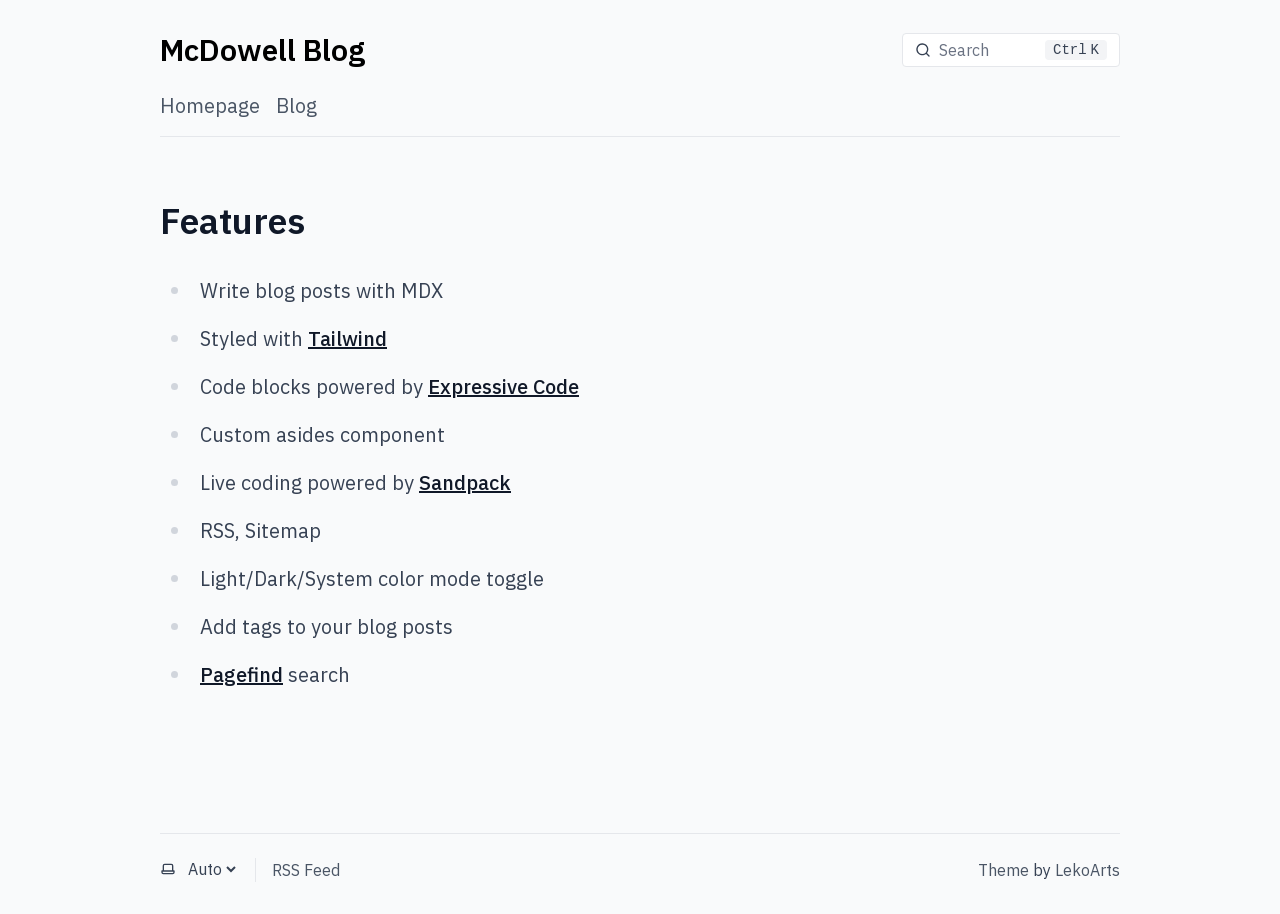
==== commit c3040957: "Initial Build" ====
--- a/about/index.html
+++ b/about/index.html
@@ -1,4 +1,4 @@
-<!DOCTYPE html><html lang="en-US"> <head><meta charset="UTF-8"><meta name="viewport" content="width=device-width"><link rel="icon" type="image/svg+xml" href="/favicon.svg"><meta name="generator" content="Astro v5.10.0"><link rel="preload" href="/_astro/fonts/34b73b1967d5ce97.woff2" as="font" type="font/woff2" crossorigin><link rel="preload" href="/_astro/fonts/5a6add625424774f.woff2" as="font" type="font/woff2" crossorigin><style>@font-face{font-family:"IBM Plex Sans-c9c3f26ebd642145";src:url("/_astro/fonts/34b73b1967d5ce97.woff2") format("woff2");font-display:swap;unicode-range:U+0000-00FF,U+0131,U+0152-0153,U+02BB-02BC,U+02C6,U+02DA,U+02DC,U+0304,U+0308,U+0329,U+2000-206F,U+20AC,U+2122,U+2191,U+2193,U+2212,U+2215,U+FEFF,U+FFFD;font-weight:400;font-style:italic;}@font-face{font-family:"IBM Plex Sans-c9c3f26ebd642145";src:url("/_astro/fonts/34b73b1967d5ce97.woff2") format("woff2");font-display:swap;unicode-range:U+0000-00FF,U+0131,U+0152-0153,U+02BB-02BC,U+02C6,U+02DA,U+02DC,U+0304,U+0308,U+0329,U+2000-206F,U+20AC,U+2122,U+2191,U+2193,U+2212,U+2215,U+FEFF,U+FFFD;font-weight:500;font-style:italic;}@font-face{font-family:"IBM Plex Sans-c9c3f26ebd642145";src:url("/_astro/fonts/34b73b1967d5ce97.woff2") format("woff2");font-display:swap;unicode-range:U+0000-00FF,U+0131,U+0152-0153,U+02BB-02BC,U+02C6,U+02DA,U+02DC,U+0304,U+0308,U+0329,U+2000-206F,U+20AC,U+2122,U+2191,U+2193,U+2212,U+2215,U+FEFF,U+FFFD;font-weight:600;font-style:italic;}@font-face{font-family:"IBM Plex Sans-c9c3f26ebd642145";src:url("/_astro/fonts/5a6add625424774f.woff2") format("woff2");font-display:swap;unicode-range:U+0000-00FF,U+0131,U+0152-0153,U+02BB-02BC,U+02C6,U+02DA,U+02DC,U+0304,U+0308,U+0329,U+2000-206F,U+20AC,U+2122,U+2191,U+2193,U+2212,U+2215,U+FEFF,U+FFFD;font-weight:400;font-style:normal;}@font-face{font-family:"IBM Plex Sans-c9c3f26ebd642145";src:url("/_astro/fonts/5a6add625424774f.woff2") format("woff2");font-display:swap;unicode-range:U+0000-00FF,U+0131,U+0152-0153,U+02BB-02BC,U+02C6,U+02DA,U+02DC,U+0304,U+0308,U+0329,U+2000-206F,U+20AC,U+2122,U+2191,U+2193,U+2212,U+2215,U+FEFF,U+FFFD;font-weight:500;font-style:normal;}@font-face{font-family:"IBM Plex Sans-c9c3f26ebd642145";src:url("/_astro/fonts/5a6add625424774f.woff2") format("woff2");font-display:swap;unicode-range:U+0000-00FF,U+0131,U+0152-0153,U+02BB-02BC,U+02C6,U+02DA,U+02DC,U+0304,U+0308,U+0329,U+2000-206F,U+20AC,U+2122,U+2191,U+2193,U+2212,U+2215,U+FEFF,U+FFFD;font-weight:600;font-style:normal;}@font-face{font-family:"IBM Plex Sans-c9c3f26ebd642145 fallback: Arial";src:local("Arial");font-display:swap;font-weight:400;font-style:italic;size-adjust:99.5961%;ascent-override:102.9157%;descent-override:27.6115%;line-gap-override:0%;}@font-face{font-family:"IBM Plex Sans-c9c3f26ebd642145 fallback: Arial";src:local("Arial");font-display:swap;font-weight:500;font-style:italic;size-adjust:99.5961%;ascent-override:102.9157%;descent-override:27.6115%;line-gap-override:0%;}@font-face{font-family:"IBM Plex Sans-c9c3f26ebd642145 fallback: Arial";src:local("Arial");font-display:swap;font-weight:600;font-style:italic;size-adjust:99.5961%;ascent-override:102.9157%;descent-override:27.6115%;line-gap-override:0%;}@font-face{font-family:"IBM Plex Sans-c9c3f26ebd642145 fallback: Arial";src:local("Arial");font-display:swap;font-weight:400;font-style:normal;size-adjust:99.5961%;ascent-override:102.9157%;descent-override:27.6115%;line-gap-override:0%;}@font-face{font-family:"IBM Plex Sans-c9c3f26ebd642145 fallback: Arial";src:local("Arial");font-display:swap;font-weight:500;font-style:normal;size-adjust:99.5961%;ascent-override:102.9157%;descent-override:27.6115%;line-gap-override:0%;}@font-face{font-family:"IBM Plex Sans-c9c3f26ebd642145 fallback: Arial";src:local("Arial");font-display:swap;font-weight:600;font-style:normal;size-adjust:99.5961%;ascent-override:102.9157%;descent-override:27.6115%;line-gap-override:0%;}:root{--font-plex-sans:"IBM Plex Sans-c9c3f26ebd642145","IBM Plex Sans-c9c3f26ebd642145 fallback: Arial",sans-serif;}</style><script>
+<!DOCTYPE html><html lang="en-US"> <head><meta charset="UTF-8"><meta name="viewport" content="width=device-width"><link rel="icon" type="image/svg+xml" href="/favicon.svg"><meta name="generator" content="Astro v5.18.0"><style>@font-face{font-family:"IBM Plex Sans-6c876a4f399f8af5";src:url("/_astro/fonts/c8daa8b7a2b17472.woff2") format("woff2");font-display:swap;unicode-range:U+0000-00FF,U+0131,U+0152-0153,U+02BB-02BC,U+02C6,U+02DA,U+02DC,U+0304,U+0308,U+0329,U+2000-206F,U+20AC,U+2122,U+2191,U+2193,U+2212,U+2215,U+FEFF,U+FFFD;font-weight:400;font-style:italic;}@font-face{font-family:"IBM Plex Sans-6c876a4f399f8af5";src:url("/_astro/fonts/c8daa8b7a2b17472.woff2") format("woff2");font-display:swap;unicode-range:U+0000-00FF,U+0131,U+0152-0153,U+02BB-02BC,U+02C6,U+02DA,U+02DC,U+0304,U+0308,U+0329,U+2000-206F,U+20AC,U+2122,U+2191,U+2193,U+2212,U+2215,U+FEFF,U+FFFD;font-weight:500;font-style:italic;}@font-face{font-family:"IBM Plex Sans-6c876a4f399f8af5";src:url("/_astro/fonts/c8daa8b7a2b17472.woff2") format("woff2");font-display:swap;unicode-range:U+0000-00FF,U+0131,U+0152-0153,U+02BB-02BC,U+02C6,U+02DA,U+02DC,U+0304,U+0308,U+0329,U+2000-206F,U+20AC,U+2122,U+2191,U+2193,U+2212,U+2215,U+FEFF,U+FFFD;font-weight:600;font-style:italic;}@font-face{font-family:"IBM Plex Sans-6c876a4f399f8af5";src:url("/_astro/fonts/2eb6e0e4fc33dd24.woff2") format("woff2");font-display:swap;unicode-range:U+0000-00FF,U+0131,U+0152-0153,U+02BB-02BC,U+02C6,U+02DA,U+02DC,U+0304,U+0308,U+0329,U+2000-206F,U+20AC,U+2122,U+2191,U+2193,U+2212,U+2215,U+FEFF,U+FFFD;font-weight:400;font-style:normal;}@font-face{font-family:"IBM Plex Sans-6c876a4f399f8af5";src:url("/_astro/fonts/2eb6e0e4fc33dd24.woff2") format("woff2");font-display:swap;unicode-range:U+0000-00FF,U+0131,U+0152-0153,U+02BB-02BC,U+02C6,U+02DA,U+02DC,U+0304,U+0308,U+0329,U+2000-206F,U+20AC,U+2122,U+2191,U+2193,U+2212,U+2215,U+FEFF,U+FFFD;font-weight:500;font-style:normal;}@font-face{font-family:"IBM Plex Sans-6c876a4f399f8af5";src:url("/_astro/fonts/2eb6e0e4fc33dd24.woff2") format("woff2");font-display:swap;unicode-range:U+0000-00FF,U+0131,U+0152-0153,U+02BB-02BC,U+02C6,U+02DA,U+02DC,U+0304,U+0308,U+0329,U+2000-206F,U+20AC,U+2122,U+2191,U+2193,U+2212,U+2215,U+FEFF,U+FFFD;font-weight:600;font-style:normal;}@font-face{font-family:"IBM Plex Sans-6c876a4f399f8af5 fallback: Arial";src:local("Arial");font-display:swap;font-weight:400;font-style:italic;size-adjust:99.5961%;ascent-override:102.9157%;descent-override:27.6115%;line-gap-override:0%;}@font-face{font-family:"IBM Plex Sans-6c876a4f399f8af5 fallback: Arial";src:local("Arial");font-display:swap;font-weight:500;font-style:italic;size-adjust:99.5961%;ascent-override:102.9157%;descent-override:27.6115%;line-gap-override:0%;}@font-face{font-family:"IBM Plex Sans-6c876a4f399f8af5 fallback: Arial";src:local("Arial");font-display:swap;font-weight:600;font-style:italic;size-adjust:99.5961%;ascent-override:102.9157%;descent-override:27.6115%;line-gap-override:0%;}@font-face{font-family:"IBM Plex Sans-6c876a4f399f8af5 fallback: Arial";src:local("Arial");font-display:swap;font-weight:400;font-style:normal;size-adjust:99.5961%;ascent-override:102.9157%;descent-override:27.6115%;line-gap-override:0%;}@font-face{font-family:"IBM Plex Sans-6c876a4f399f8af5 fallback: Arial";src:local("Arial");font-display:swap;font-weight:500;font-style:normal;size-adjust:99.5961%;ascent-override:102.9157%;descent-override:27.6115%;line-gap-override:0%;}@font-face{font-family:"IBM Plex Sans-6c876a4f399f8af5 fallback: Arial";src:local("Arial");font-display:swap;font-weight:600;font-style:normal;size-adjust:99.5961%;ascent-override:102.9157%;descent-override:27.6115%;line-gap-override:0%;}:root{--font-plex-sans:"IBM Plex Sans-6c876a4f399f8af5","IBM Plex Sans-6c876a4f399f8af5 fallback: Arial",sans-serif;}</style><link rel="preload" href="/_astro/fonts/c8daa8b7a2b17472.woff2" as="font" type="font/woff2" crossorigin><link rel="preload" href="/_astro/fonts/2eb6e0e4fc33dd24.woff2" as="font" type="font/woff2" crossorigin><script>
 	window.AtmbThemeProvider = (() => {
 		const storedTheme = typeof localStorage !== 'undefined' && localStorage.getItem('atmb-theme')
 		const theme = storedTheme || (window.matchMedia('(prefers-color-scheme: light)').matches ? 'light' : 'dark')
@@ -23,10 +23,11 @@
 			},
 		}
 	})()
-</script><template id="theme-icons"><svg aria-hidden="true" class="light label-icon" width="16" height="16" viewBox="0 0 24 24" fill="currentColor"><path d="M5 12a1 1 0 0 0-1-1H3a1 1 0 0 0 0 2h1a1 1 0 0 0 1-1Zm.64 5-.71.71a1 1 0 0 0 0 1.41 1 1 0 0 0 1.41 0l.71-.71A1 1 0 0 0 5.64 17ZM12 5a1 1 0 0 0 1-1V3a1 1 0 0 0-2 0v1a1 1 0 0 0 1 1Zm5.66 2.34a1 1 0 0 0 .7-.29l.71-.71a1 1 0 1 0-1.41-1.41l-.66.71a1 1 0 0 0 0 1.41 1 1 0 0 0 .66.29Zm-12-.29a1 1 0 0 0 1.41 0 1 1 0 0 0 0-1.41l-.71-.71a1.004 1.004 0 1 0-1.43 1.41l.73.71ZM21 11h-1a1 1 0 0 0 0 2h1a1 1 0 0 0 0-2Zm-2.64 6A1 1 0 0 0 17 18.36l.71.71a1 1 0 0 0 1.41 0 1 1 0 0 0 0-1.41l-.76-.66ZM12 6.5a5.5 5.5 0 1 0 5.5 5.5A5.51 5.51 0 0 0 12 6.5Zm0 9a3.5 3.5 0 1 1 0-7 3.5 3.5 0 0 1 0 7Zm0 3.5a1 1 0 0 0-1 1v1a1 1 0 0 0 2 0v-1a1 1 0 0 0-1-1Z"/></svg><svg aria-hidden="true" class="dark label-icon" width="16" height="16" viewBox="0 0 24 24" fill="currentColor"><path d="M21.64 13a1 1 0 0 0-1.05-.14 8.049 8.049 0 0 1-3.37.73 8.15 8.15 0 0 1-8.14-8.1 8.59 8.59 0 0 1 .25-2A1 1 0 0 0 8 2.36a10.14 10.14 0 1 0 14 11.69 1 1 0 0 0-.36-1.05Zm-9.5 6.69A8.14 8.14 0 0 1 7.08 5.22v.27a10.15 10.15 0 0 0 10.14 10.14 9.784 9.784 0 0 0 2.1-.22 8.11 8.11 0 0 1-7.18 4.32v-.04Z"/></svg><svg aria-hidden="true" class="auto label-icon" width="16" height="16" viewBox="0 0 24 24" fill="currentColor"><path d="M21 14h-1V7a3 3 0 0 0-3-3H7a3 3 0 0 0-3 3v7H3a1 1 0 0 0-1 1v2a3 3 0 0 0 3 3h14a3 3 0 0 0 3-3v-2a1 1 0 0 0-1-1ZM6 7a1 1 0 0 1 1-1h10a1 1 0 0 1 1 1v7H6V7Zm14 10a1 1 0 0 1-1 1H5a1 1 0 0 1-1-1v-1h16v1Z"/></svg></template><title>About | McDowell Blog</title><meta name="description" content="This blog is about medical animation. Mainly technical Houdini stuff and behind-the-scenes."><meta name="image" content="https://www.mcdowell.nl/og-image.png"><link rel="alternate" type="application/rss+xml" title="McDowell Blog" href="https://www.mcdowell.nl/rss.xml"><link rel="canonical" href="https://www.mcdowell.nl/about/"><meta property="og:title" content="About | McDowell Blog"><meta property="og:url" content="https://www.mcdowell.nl/about/"><meta property="og:description" content="This blog is about medical animation. Mainly technical Houdini stuff and behind-the-scenes."><meta property="og:image" content="https://www.mcdowell.nl/og-image.png"><meta property="og:type" content="website"><meta name="twitter:card" content="summary_large_image"><meta name="twitter:title" content="About | McDowell Blog"><meta name="twitter:url" content="https://www.mcdowell.nl/about/"><meta name="twitter:description" content="This blog is about medical animation. Mainly technical Houdini stuff and behind-the-scenes."><meta name="twitter:image" content="https://www.mcdowell.nl/og-image.png"><link rel="stylesheet" href="/_astro/_blog_.CFUN0WP4.css"></head> <body class="min-h-screen bg-bg text-text"> <a class="border-0 h-px w-px -m-px p-0 overflow-hidden absolute focus:p-4 focus:fixed focus:top-1 focus:left-1 focus:bg-gray-100 dark:focus:bg-gray-800 focus:z-50 focus:w-auto focus:h-auto focus:text-black dark:focus:text-white" href="#skip-to-content" data-astro-cid-efynd3a5>Skip to content</a>  <header class="container"> <span class="block" style="height:calc(var(--spacing) * 8);min-height:calc(var(--spacing) * 8);width:1px;min-width:1px"></span> <div class="flex flex-row justify-between items-center"> <div> <a class="font-semibold text-xl md:text-2xl lg:text-3xl text-highlight" href="/" aria-label="McDowell Blog - Back to home">McDowell Blog</a> </div> <site-search class="contents"> <button class="flex items-center sm:border sm:border-border sm:rounded-sm gap-2 sm:py-1 sm:px-3 sm:bg-white sm:dark:bg-black hover:cursor-pointer hover:border-gray-400 dark:hover:border-gray-500" data-open-modal disabled aria-label="Search" aria-keyshortcuts="Control+K"> <svg aria-hidden="true" class="w-5 h-5 sm:w-4 sm:h-4" width="16" height="16" viewBox="0 0 24 24" fill="currentColor"><path d="M21.71 20.29 18 16.61A9 9 0 1 0 16.61 18l3.68 3.68a.999.999 0 0 0 1.42 0 1 1 0 0 0 0-1.39ZM11 18a7 7 0 1 1 0-14 7 7 0 0 1 0 14Z"/></svg> <span class="hidden sm:block text-faded" aria-hidden="true">Search</span> <kbd class="hidden sm:flex bg-gray-100 dark:bg-gray-800 px-2 rounded-sm gap-1 ml-0 sm:ml-8 md:ml-12" style="display: none;"> <kbd class="text-sm">Ctrl</kbd><kbd class="text-sm">K</kbd> </kbd> </button> <dialog class="p-0 m-0 w-full h-full max-w-full max-h-full shadow-xl open:flex flex-col backdrop:backdrop-blur-lg backdrop:bg-gray-900/20 border border-gray-300 dark:border-gray-600 sm:w-[90%] sm:max-w-3xl sm:h-max sm:min-h-64 sm:max-h-[calc(100%_-_8rem)] sm:rounded-lg sm:mt-12 sm:mx-auto bg-gray-100 dark:bg-gray-800" aria-label="Search"> <div id="dialog-frame" class="relative overflow-auto flex flex-col gap-2 p-4 grow"> <button data-close-modal class="flex absolute self-end items-center p-0.5 text-subtle z-10 cursor-pointer sm:hidden">
+</script><template id="theme-icons"><svg aria-hidden="true" class="light label-icon" width="16" height="16" viewBox="0 0 24 24" fill="currentColor"><path d="M5 12a1 1 0 0 0-1-1H3a1 1 0 0 0 0 2h1a1 1 0 0 0 1-1Zm.64 5-.71.71a1 1 0 0 0 0 1.41 1 1 0 0 0 1.41 0l.71-.71A1 1 0 0 0 5.64 17ZM12 5a1 1 0 0 0 1-1V3a1 1 0 0 0-2 0v1a1 1 0 0 0 1 1Zm5.66 2.34a1 1 0 0 0 .7-.29l.71-.71a1 1 0 1 0-1.41-1.41l-.66.71a1 1 0 0 0 0 1.41 1 1 0 0 0 .66.29Zm-12-.29a1 1 0 0 0 1.41 0 1 1 0 0 0 0-1.41l-.71-.71a1.004 1.004 0 1 0-1.43 1.41l.73.71ZM21 11h-1a1 1 0 0 0 0 2h1a1 1 0 0 0 0-2Zm-2.64 6A1 1 0 0 0 17 18.36l.71.71a1 1 0 0 0 1.41 0 1 1 0 0 0 0-1.41l-.76-.66ZM12 6.5a5.5 5.5 0 1 0 5.5 5.5A5.51 5.51 0 0 0 12 6.5Zm0 9a3.5 3.5 0 1 1 0-7 3.5 3.5 0 0 1 0 7Zm0 3.5a1 1 0 0 0-1 1v1a1 1 0 0 0 2 0v-1a1 1 0 0 0-1-1Z"/></svg><svg aria-hidden="true" class="dark label-icon" width="16" height="16" viewBox="0 0 24 24" fill="currentColor"><path d="M21.64 13a1 1 0 0 0-1.05-.14 8.049 8.049 0 0 1-3.37.73 8.15 8.15 0 0 1-8.14-8.1 8.59 8.59 0 0 1 .25-2A1 1 0 0 0 8 2.36a10.14 10.14 0 1 0 14 11.69 1 1 0 0 0-.36-1.05Zm-9.5 6.69A8.14 8.14 0 0 1 7.08 5.22v.27a10.15 10.15 0 0 0 10.14 10.14 9.784 9.784 0 0 0 2.1-.22 8.11 8.11 0 0 1-7.18 4.32v-.04Z"/></svg><svg aria-hidden="true" class="auto label-icon" width="16" height="16" viewBox="0 0 24 24" fill="currentColor"><path d="M21 14h-1V7a3 3 0 0 0-3-3H7a3 3 0 0 0-3 3v7H3a1 1 0 0 0-1 1v2a3 3 0 0 0 3 3h14a3 3 0 0 0 3-3v-2a1 1 0 0 0-1-1ZM6 7a1 1 0 0 1 1-1h10a1 1 0 0 1 1 1v7H6V7Zm14 10a1 1 0 0 1-1 1H5a1 1 0 0 1-1-1v-1h16v1Z"/></svg></template><title>About | McDowell Blog</title><meta name="description" content="This blog is about medical animation. Mainly technical Houdini stuff and behind-the-scenes."><meta name="image" content="https://mcdowell-animation.github.io/og-image.png"><link rel="alternate" type="application/rss+xml" title="McDowell Blog" href="https://mcdowell-animation.github.io/rss.xml"><link rel="canonical" href="https://mcdowell-animation.github.io/about/"><meta property="og:title" content="About | McDowell Blog"><meta property="og:url" content="https://mcdowell-animation.github.io/about/"><meta property="og:description" content="This blog is about medical animation. Mainly technical Houdini stuff and behind-the-scenes."><meta property="og:image" content="https://mcdowell-animation.github.io/og-image.png"><meta property="og:type" content="website"><meta name="twitter:card" content="summary_large_image"><meta name="twitter:title" content="About | McDowell Blog"><meta name="twitter:url" content="https://mcdowell-animation.github.io/about/"><meta name="twitter:description" content="This blog is about medical animation. Mainly technical Houdini stuff and behind-the-scenes."><meta name="twitter:image" content="https://mcdowell-animation.github.io/og-image.png"><link rel="stylesheet" href="/_astro/_blog_.B1T7FeWj.css"></head> <body class="min-h-screen bg-bg text-text"> <a class="border-0 h-px w-px -m-px p-0 overflow-hidden absolute focus:p-4 focus:fixed focus:top-1 focus:left-1 focus:bg-gray-100 dark:focus:bg-gray-800 focus:z-50 focus:w-auto focus:h-auto focus:text-black dark:focus:text-white" href="#skip-to-content" data-astro-cid-efynd3a5>Skip to content</a>  <header class="container"> <span class="block" style="height:calc(var(--spacing) * 8);min-height:calc(var(--spacing) * 8);width:1px;min-width:1px"></span> <div class="flex flex-row justify-between items-center"> <div> <a class="font-semibold text-xl md:text-2xl lg:text-3xl text-highlight" href="/" aria-label="McDowell Blog - Back to home">McDowell Blog</a> </div> <site-search class="contents"> <button class="flex items-center sm:border sm:border-border sm:rounded-sm gap-2 sm:py-1 sm:px-3 sm:bg-white sm:dark:bg-black hover:cursor-pointer hover:border-gray-400 dark:hover:border-gray-500" data-open-modal disabled aria-label="Search" aria-keyshortcuts="Control+K"> <svg aria-hidden="true" class="w-5 h-5 sm:w-4 sm:h-4" width="16" height="16" viewBox="0 0 24 24" fill="currentColor"><path d="M21.71 20.29 18 16.61A9 9 0 1 0 16.61 18l3.68 3.68a.999.999 0 0 0 1.42 0 1 1 0 0 0 0-1.39ZM11 18a7 7 0 1 1 0-14 7 7 0 0 1 0 14Z"/></svg> <span class="hidden sm:block text-faded" aria-hidden="true">Search</span> <kbd class="hidden sm:flex bg-gray-100 dark:bg-gray-800 px-2 rounded-sm gap-1 ml-0 sm:ml-8 md:ml-12" style="display: none;"> <kbd class="text-sm">Ctrl</kbd><kbd class="text-sm">K</kbd> </kbd> </button> <dialog class="p-0 m-0 w-full h-full max-w-full max-h-full shadow-xl open:flex flex-col backdrop:backdrop-blur-lg backdrop:bg-gray-900/20 border border-gray-300 dark:border-gray-600 sm:w-[90%] sm:max-w-3xl sm:h-max sm:min-h-64 sm:max-h-[calc(100%-8rem)] sm:rounded-lg sm:mt-12 sm:mx-auto bg-gray-100 dark:bg-gray-800" aria-label="Search"> <div id="dialog-frame" class="relative overflow-auto flex flex-col gap-2 p-4 grow"> <button data-close-modal class="flex absolute self-end items-center p-0.5 text-subtle z-10 cursor-pointer sm:hidden">
 Cancel
 </button> <div class="search-container"> <div id="search"></div> </div> </div> <div class="hidden sm:block px-4 py-2 bg-gray-50 dark:bg-gray-900 text-faded"> <kbd class="text-sm bg-gray-100 dark:bg-gray-800 px-2 py-1 rounded-sm mr-1">Esc</kbd> to close
 </div> </dialog> </site-search> <script>
+	/* eslint-disable antfu/if-newline */
 	;(() => {
 		const openBtn = document.querySelector('button[data-open-modal]')
 		const shortcut = openBtn?.querySelector('kbd')
@@ -38,7 +39,7 @@
 		}
 		shortcut.style.display = ''
 	})()
-</script> <script type="module" src="/_astro/search.astro_astro_type_script_index_0_lang.BnRUhL1p.js"></script>  </div> <span class="block" style="height:calc(var(--spacing) * 6);min-height:calc(var(--spacing) * 6);width:1px;min-width:1px"></span> <div class="flex flex-row justify-between items-center border-b border-border pb-4 text-lg md:text-xl"> <nav aria-label="Primary navigation" class="flex gap-4"> <a class="text-subtle hover:underline hover:text-highlight" href="https://www.mcdowell.nl" aria-current="false">Homepage</a><a class="text-subtle hover:underline hover:text-highlight" href="/blog/" aria-current="false">Blog</a> </nav> <div class="flex gap-4">  </div> </div> <span class="block" style="height:calc(var(--spacing) * 16);min-height:calc(var(--spacing) * 16);width:1px;min-width:1px"></span> </header>   <main id="skip-to-content" class="container"> <h1 class="sr-only">About</h1> <div class="prose max-w-none dark:prose-invert prose-base md:prose-lg lg:prose-xl prose-a:hover:no-underline prose-h1:[font-size:1.8em] md:prose-h1:[font-size:2.1em] lg:prose-h1:[font-size:2.4em] prose-inline-code:before:content-[''] prose-inline-code:after:content-[''] prose-inline-code:font-normal prose-inline-code:bg-(--ec-codeBg) prose-inline-code:rounded prose-inline-code:px-1.5 prose-inline-code:py-0.5 prose-inline-code:border-(length:--ec-brdWd) prose-inline-code:border-(--ec-brdCol) prose-img:rounded-lg">  <h2 class="mt-0!">Features</h2>
+</script> <script type="module" src="/_astro/search.astro_astro_type_script_index_0_lang.BXQOI-XX.js"></script>  </div> <span class="block" style="height:calc(var(--spacing) * 6);min-height:calc(var(--spacing) * 6);width:1px;min-width:1px"></span> <div class="flex flex-row justify-between items-center border-b border-border pb-4 text-lg md:text-xl"> <nav aria-label="Primary navigation" class="flex gap-4"> <a class="text-subtle hover:underline hover:text-highlight" href="https://www.mcdowell.nl" aria-current="false">Homepage</a><a class="text-subtle hover:underline hover:text-highlight" href="/blog/" aria-current="false">Blog</a> </nav> <div class="flex gap-4">  </div> </div> <span class="block" style="height:calc(var(--spacing) * 16);min-height:calc(var(--spacing) * 16);width:1px;min-width:1px"></span> </header>   <main id="skip-to-content" class="container"> <h1 class="sr-only">About</h1> <div class="prose max-w-none dark:prose-invert prose-base md:prose-lg lg:prose-xl prose-a:hover:no-underline prose-h1:[font-size:1.8em] md:prose-h1:[font-size:2.1em] lg:prose-h1:[font-size:2.4em] prose-inline-code:before:content-[''] prose-inline-code:after:content-[''] prose-inline-code:font-normal prose-inline-code:bg-(--color-ic-bg) prose-inline-code:rounded prose-inline-code:px-1.5 prose-inline-code:py-0.5 prose-inline-code:border-(length:--ec-brdWd) prose-inline-code:border-(--color-ic-border) prose-img:rounded-lg">  <h2 class="mt-0!">Features</h2>
 <ul>
 <li>Write blog posts with MDX</li>
 <li>Styled with <a href="https://tailwindcss.com/" class="external_link" rel="nofollow" target="_blank">Tailwind<span class="sr-only"> (opens in a new window)</span></a></li>
@@ -51,4 +52,4 @@
 <li><a href="https://pagefind.app/" class="external_link" rel="nofollow" target="_blank">Pagefind<span class="sr-only"> (opens in a new window)</span></a> search</li>
 </ul>  </div> </main>  <footer class="container"> <span class="block" style="height:calc(var(--spacing) * 32);min-height:calc(var(--spacing) * 32);width:1px;min-width:1px"></span> <div class="flex flex-row justify-between items-center pt-6 border-t border-border"> <div class="flex gap-4"> <atmb-theme-select> <label class="relative flex items-center gap-2"> <span class="sr-only">Select theme</span> <svg aria-hidden="true" class="icon label-icon" width="16" height="16" viewBox="0 0 24 24" fill="currentColor"><path d="M21 14h-1V7a3 3 0 0 0-3-3H7a3 3 0 0 0-3 3v7H3a1 1 0 0 0-1 1v2a3 3 0 0 0 3 3h14a3 3 0 0 0 3-3v-2a1 1 0 0 0-1-1ZM6 7a1 1 0 0 1 1-1h10a1 1 0 0 1 1 1v7H6V7Zm14 10a1 1 0 0 1-1 1H5a1 1 0 0 1-1-1v-1h16v1Z"/></svg> <select value="auto" autocomplete="off"> <option value="dark">Dark</option><option value="light">Light</option><option value="auto" selected>Auto</option> </select> </label> </atmb-theme-select>  <script>
 	AtmbThemeProvider.updatePickers()
-</script> <script type="module">const a="atmb-theme";function n(e){return e==="auto"||e==="dark"||e==="light"?e:"auto"}function o(){return n(typeof localStorage<"u"&&localStorage.getItem(a))}function c(e){typeof localStorage<"u"&&localStorage.setItem(a,e==="light"||e==="dark"?e:"")}function l(){return matchMedia("(prefers-color-scheme: light)").matches?"light":"dark"}function t(e){AtmbThemeProvider.updatePickers(e),document.documentElement.dataset.theme=e==="auto"?l():e,c(e)}matchMedia("(prefers-color-scheme: light)").addEventListener("change",()=>{o()==="auto"&&t("auto")});class s extends HTMLElement{constructor(){super(),t(o()),this.querySelector("select")?.addEventListener("change",r=>{r.currentTarget instanceof HTMLSelectElement&&t(n(r.currentTarget.value))})}}customElements.define("atmb-theme-select",s);</script> <span class="w-px h-auto bg-border"></span> <a class="text-subtle hover:underline hover:text-highlight" href="/rss.xml">RSS Feed</a> </div> <div> <a class="text-subtle hover:underline hover:text-highlight" href="http://github.com/LekoArts/astro-theme-minimal-blog">Theme</a> by <a class="text-subtle hover:underline hover:text-highlight" href="https://www.lekoarts.de/?utm_source=astro-theme-minimal-blog">LekoArts</a> </div> </div> <span class="block" style="height:calc(var(--spacing) * 8);min-height:calc(var(--spacing) * 8);width:1px;min-width:1px"></span> </footer> </body></html>+</script> <script type="module">const a="atmb-theme";function n(e){return e==="auto"||e==="dark"||e==="light"?e:"auto"}function o(){return n(typeof localStorage<"u"&&localStorage.getItem(a))}function c(e){typeof localStorage<"u"&&localStorage.setItem(a,e==="light"||e==="dark"?e:"")}function l(){return matchMedia("(prefers-color-scheme: light)").matches?"light":"dark"}function t(e){AtmbThemeProvider.updatePickers(e),document.documentElement.dataset.theme=e==="auto"?l():e,c(e)}matchMedia("(prefers-color-scheme: light)").addEventListener("change",()=>{o()==="auto"&&t("auto")});class s extends HTMLElement{constructor(){super(),t(o()),this.querySelector("select")?.addEventListener("change",r=>{r.currentTarget instanceof HTMLSelectElement&&t(n(r.currentTarget.value))})}}customElements.get("atmb-theme-select")||customElements.define("atmb-theme-select",s);</script> <span class="w-px h-auto bg-border"></span> <a class="text-subtle hover:underline hover:text-highlight" href="/rss.xml">RSS Feed</a> </div> <div> <a class="text-subtle hover:underline hover:text-highlight" href="http://github.com/LekoArts/astro-theme-minimal-blog">Theme</a> by <a class="text-subtle hover:underline hover:text-highlight" href="https://www.lekoarts.de/?utm_source=astro-theme-minimal-blog">LekoArts</a> </div> </div> <span class="block" style="height:calc(var(--spacing) * 8);min-height:calc(var(--spacing) * 8);width:1px;min-width:1px"></span> </footer> </body></html>
--- a/_astro/_blog_.B1T7FeWj.css
+++ b/_astro/_blog_.B1T7FeWj.css
@@ -0,0 +1 @@
+a[data-astro-cid-efynd3a5]{clip:rect(0,0,0,0)}a[data-astro-cid-efynd3a5]:focus{clip:auto}.pagefind-ui__result.svelte-j9e30.svelte-j9e30{list-style-type:none;display:flex;align-items:flex-start;gap:min(calc(40px * var(--pagefind-ui-scale)),3%);padding:calc(30px * var(--pagefind-ui-scale)) 0 calc(40px * var(--pagefind-ui-scale));border-top:solid var(--pagefind-ui-border-width) var(--pagefind-ui-border)}.pagefind-ui__result.svelte-j9e30.svelte-j9e30:last-of-type{border-bottom:solid var(--pagefind-ui-border-width) var(--pagefind-ui-border)}.pagefind-ui__result-thumb.svelte-j9e30.svelte-j9e30{width:min(30%,calc((30% - (100px * var(--pagefind-ui-scale))) * 100000));max-width:calc(120px * var(--pagefind-ui-scale));margin-top:calc(10px * var(--pagefind-ui-scale));aspect-ratio:var(--pagefind-ui-image-box-ratio);position:relative}.pagefind-ui__result-image.svelte-j9e30.svelte-j9e30{display:block;position:absolute;left:50%;transform:translate(-50%);font-size:0;width:auto;height:auto;max-width:100%;max-height:100%;border-radius:var(--pagefind-ui-image-border-radius)}.pagefind-ui__result-inner.svelte-j9e30.svelte-j9e30{flex:1;display:flex;flex-direction:column;align-items:flex-start;margin-top:calc(10px * var(--pagefind-ui-scale))}.pagefind-ui__result-title.svelte-j9e30.svelte-j9e30{display:inline-block;font-weight:700;font-size:calc(21px * var(--pagefind-ui-scale));margin-top:0;margin-bottom:0}.pagefind-ui__result-title.svelte-j9e30 .pagefind-ui__result-link.svelte-j9e30{color:var(--pagefind-ui-text);text-decoration:none}.pagefind-ui__result-title.svelte-j9e30 .pagefind-ui__result-link.svelte-j9e30:hover{text-decoration:underline}.pagefind-ui__result-excerpt.svelte-j9e30.svelte-j9e30{display:inline-block;font-weight:400;font-size:calc(16px * var(--pagefind-ui-scale));margin-top:calc(4px * var(--pagefind-ui-scale));margin-bottom:0;min-width:calc(250px * var(--pagefind-ui-scale))}.pagefind-ui__loading.svelte-j9e30.svelte-j9e30{color:var(--pagefind-ui-text);background-color:var(--pagefind-ui-text);border-radius:var(--pagefind-ui-border-radius);opacity:.1;pointer-events:none}.pagefind-ui__result-tags.svelte-j9e30.svelte-j9e30{list-style-type:none;padding:0;display:flex;gap:calc(20px * var(--pagefind-ui-scale));flex-wrap:wrap;margin-top:calc(20px * var(--pagefind-ui-scale))}.pagefind-ui__result-tag.svelte-j9e30.svelte-j9e30{padding:calc(4px * var(--pagefind-ui-scale)) calc(8px * var(--pagefind-ui-scale));font-size:calc(14px * var(--pagefind-ui-scale));border-radius:var(--pagefind-ui-border-radius);background-color:var(--pagefind-ui-tag)}.pagefind-ui__result.svelte-4xnkmf.svelte-4xnkmf{list-style-type:none;display:flex;align-items:flex-start;gap:min(calc(40px * var(--pagefind-ui-scale)),3%);padding:calc(30px * var(--pagefind-ui-scale)) 0 calc(40px * var(--pagefind-ui-scale));border-top:solid var(--pagefind-ui-border-width) var(--pagefind-ui-border)}.pagefind-ui__result.svelte-4xnkmf.svelte-4xnkmf:last-of-type{border-bottom:solid var(--pagefind-ui-border-width) var(--pagefind-ui-border)}.pagefind-ui__result-nested.svelte-4xnkmf.svelte-4xnkmf{display:flex;flex-direction:column;padding-left:calc(20px * var(--pagefind-ui-scale))}.pagefind-ui__result-nested.svelte-4xnkmf.svelte-4xnkmf:first-of-type{padding-top:calc(10px * var(--pagefind-ui-scale))}.pagefind-ui__result-nested.svelte-4xnkmf .pagefind-ui__result-link.svelte-4xnkmf{font-size:.9em;position:relative}.pagefind-ui__result-nested.svelte-4xnkmf .pagefind-ui__result-link.svelte-4xnkmf:before{content:"⤷ ";position:absolute;top:0;right:calc(100% + .1em)}.pagefind-ui__result-thumb.svelte-4xnkmf.svelte-4xnkmf{width:min(30%,calc((30% - (100px * var(--pagefind-ui-scale))) * 100000));max-width:calc(120px * var(--pagefind-ui-scale));margin-top:calc(10px * var(--pagefind-ui-scale));aspect-ratio:var(--pagefind-ui-image-box-ratio);position:relative}.pagefind-ui__result-image.svelte-4xnkmf.svelte-4xnkmf{display:block;position:absolute;left:50%;transform:translate(-50%);font-size:0;width:auto;height:auto;max-width:100%;max-height:100%;border-radius:var(--pagefind-ui-image-border-radius)}.pagefind-ui__result-inner.svelte-4xnkmf.svelte-4xnkmf{flex:1;display:flex;flex-direction:column;align-items:flex-start;margin-top:calc(10px * var(--pagefind-ui-scale))}.pagefind-ui__result-title.svelte-4xnkmf.svelte-4xnkmf{display:inline-block;font-weight:700;font-size:calc(21px * var(--pagefind-ui-scale));margin-top:0;margin-bottom:0}.pagefind-ui__result-title.svelte-4xnkmf .pagefind-ui__result-link.svelte-4xnkmf{color:var(--pagefind-ui-text);text-decoration:none}.pagefind-ui__result-title.svelte-4xnkmf .pagefind-ui__result-link.svelte-4xnkmf:hover{text-decoration:underline}.pagefind-ui__result-excerpt.svelte-4xnkmf.svelte-4xnkmf{display:inline-block;font-weight:400;font-size:calc(16px * var(--pagefind-ui-scale));margin-top:calc(4px * var(--pagefind-ui-scale));margin-bottom:0;min-width:calc(250px * var(--pagefind-ui-scale))}.pagefind-ui__loading.svelte-4xnkmf.svelte-4xnkmf{color:var(--pagefind-ui-text);background-color:var(--pagefind-ui-text);border-radius:var(--pagefind-ui-border-radius);opacity:.1;pointer-events:none}.pagefind-ui__result-tags.svelte-4xnkmf.svelte-4xnkmf{list-style-type:none;padding:0;display:flex;gap:calc(20px * var(--pagefind-ui-scale));flex-wrap:wrap;margin-top:calc(20px * var(--pagefind-ui-scale))}.pagefind-ui__result-tag.svelte-4xnkmf.svelte-4xnkmf{padding:calc(4px * var(--pagefind-ui-scale)) calc(8px * var(--pagefind-ui-scale));font-size:calc(14px * var(--pagefind-ui-scale));border-radius:var(--pagefind-ui-border-radius);background-color:var(--pagefind-ui-tag)}legend.svelte-1v2r7ls.svelte-1v2r7ls{position:absolute;clip:rect(0 0 0 0)}.pagefind-ui__filter-panel.svelte-1v2r7ls.svelte-1v2r7ls{min-width:min(calc(260px * var(--pagefind-ui-scale)),100%);flex:1;display:flex;flex-direction:column;margin-top:calc(20px * var(--pagefind-ui-scale))}.pagefind-ui__filter-group.svelte-1v2r7ls.svelte-1v2r7ls{border:0;padding:0}.pagefind-ui__filter-block.svelte-1v2r7ls.svelte-1v2r7ls{padding:0;display:block;border-bottom:solid calc(2px * var(--pagefind-ui-scale)) var(--pagefind-ui-border);padding:calc(20px * var(--pagefind-ui-scale)) 0}.pagefind-ui__filter-name.svelte-1v2r7ls.svelte-1v2r7ls{font-size:calc(16px * var(--pagefind-ui-scale));position:relative;display:flex;align-items:center;list-style:none;font-weight:700;cursor:pointer;height:calc(24px * var(--pagefind-ui-scale))}.pagefind-ui__filter-name.svelte-1v2r7ls.svelte-1v2r7ls::-webkit-details-marker{display:none}.pagefind-ui__filter-name.svelte-1v2r7ls.svelte-1v2r7ls:after{position:absolute;content:"";right:calc(6px * var(--pagefind-ui-scale));top:50%;width:calc(8px * var(--pagefind-ui-scale));height:calc(8px * var(--pagefind-ui-scale));border:solid calc(2px * var(--pagefind-ui-scale)) currentColor;border-right:0;border-top:0;transform:translateY(-70%) rotate(-45deg)}.pagefind-ui__filter-block[open].svelte-1v2r7ls .pagefind-ui__filter-name.svelte-1v2r7ls:after{transform:translateY(-70%) rotate(-225deg)}.pagefind-ui__filter-group.svelte-1v2r7ls.svelte-1v2r7ls{display:flex;flex-direction:column;gap:calc(20px * var(--pagefind-ui-scale));padding-top:calc(30px * var(--pagefind-ui-scale))}.pagefind-ui__filter-value.svelte-1v2r7ls.svelte-1v2r7ls{position:relative;display:flex;align-items:center;gap:calc(8px * var(--pagefind-ui-scale))}.pagefind-ui__filter-value.svelte-1v2r7ls.svelte-1v2r7ls:before{position:absolute;content:"";top:50%;left:calc(8px * var(--pagefind-ui-scale));width:0px;height:0px;border:solid 1px #fff;opacity:0;transform:translate(calc(4.5px * var(--pagefind-ui-scale) * -1),calc(.8px * var(--pagefind-ui-scale))) skew(-5deg) rotate(-45deg);transform-origin:top left;border-top:0;border-right:0;pointer-events:none}.pagefind-ui__filter-value.pagefind-ui__filter-value--checked.svelte-1v2r7ls.svelte-1v2r7ls:before{opacity:1;width:calc(9px * var(--pagefind-ui-scale));height:calc(4px * var(--pagefind-ui-scale));transition:width .1s ease-out .1s,height .1s ease-in}.pagefind-ui__filter-checkbox.svelte-1v2r7ls.svelte-1v2r7ls{margin:0;width:calc(16px * var(--pagefind-ui-scale));height:calc(16px * var(--pagefind-ui-scale));border:solid 1px var(--pagefind-ui-border);appearance:none;-webkit-appearance:none;border-radius:calc(var(--pagefind-ui-border-radius) / 2);background-color:var(--pagefind-ui-background);cursor:pointer}.pagefind-ui__filter-checkbox.svelte-1v2r7ls.svelte-1v2r7ls:checked{background-color:var(--pagefind-ui-primary);border:solid 1px var(--pagefind-ui-primary)}.pagefind-ui__filter-label.svelte-1v2r7ls.svelte-1v2r7ls{cursor:pointer;font-size:calc(16px * var(--pagefind-ui-scale));font-weight:400}.pagefind-ui--reset *:where(:not(html,iframe,canvas,img,svg,video):not(svg *,symbol *)){all:unset;display:revert;outline:revert}.pagefind-ui--reset *,.pagefind-ui--reset *:before,.pagefind-ui--reset *:after{box-sizing:border-box}.pagefind-ui--reset a,.pagefind-ui--reset button{cursor:revert}.pagefind-ui--reset ol,.pagefind-ui--reset ul,.pagefind-ui--reset menu{list-style:none}.pagefind-ui--reset img{max-width:100%}.pagefind-ui--reset table{border-collapse:collapse}.pagefind-ui--reset input,.pagefind-ui--reset textarea{-webkit-user-select:auto}.pagefind-ui--reset textarea{white-space:revert}.pagefind-ui--reset meter{-webkit-appearance:revert;appearance:revert}.pagefind-ui--reset ::placeholder{color:unset}.pagefind-ui--reset :where([hidden]){display:none}.pagefind-ui--reset :where([contenteditable]:not([contenteditable=false])){-moz-user-modify:read-write;-webkit-user-modify:read-write;overflow-wrap:break-word;-webkit-line-break:after-white-space;-webkit-user-select:auto}.pagefind-ui--reset :where([draggable=true]){-webkit-user-drag:element}.pagefind-ui--reset mark{all:revert}:root{--pagefind-ui-scale:.8;--pagefind-ui-primary:#393939;--pagefind-ui-text:#393939;--pagefind-ui-background:#ffffff;--pagefind-ui-border:#eeeeee;--pagefind-ui-tag:#eeeeee;--pagefind-ui-border-width:2px;--pagefind-ui-border-radius:8px;--pagefind-ui-image-border-radius:8px;--pagefind-ui-image-box-ratio:3 / 2;--pagefind-ui-font:system, -apple-system, "BlinkMacSystemFont", ".SFNSText-Regular", "San Francisco", "Roboto", "Segoe UI", "Helvetica Neue", "Lucida Grande", "Ubuntu", "arial", sans-serif}.pagefind-ui.svelte-e9gkc3{width:100%;color:var(--pagefind-ui-text);font-family:var(--pagefind-ui-font)}.pagefind-ui__hidden.svelte-e9gkc3{display:none!important}.pagefind-ui__suppressed.svelte-e9gkc3{opacity:0;pointer-events:none}.pagefind-ui__form.svelte-e9gkc3{position:relative}.pagefind-ui__form.svelte-e9gkc3:before{background-color:var(--pagefind-ui-text);width:calc(18px * var(--pagefind-ui-scale));height:calc(18px * var(--pagefind-ui-scale));top:calc(23px * var(--pagefind-ui-scale));left:calc(20px * var(--pagefind-ui-scale));content:"";position:absolute;display:block;opacity:.7;-webkit-mask-image:url("data:image/svg+xml,%3Csvg width='18' height='18' viewBox='0 0 18 18' fill='none' xmlns='http://www.w3.org/2000/svg'%3E%3Cpath d='M12.7549 11.255H11.9649L11.6849 10.985C12.6649 9.845 13.2549 8.365 13.2549 6.755C13.2549 3.165 10.3449 0.255005 6.75488 0.255005C3.16488 0.255005 0.254883 3.165 0.254883 6.755C0.254883 10.345 3.16488 13.255 6.75488 13.255C8.36488 13.255 9.84488 12.665 10.9849 11.685L11.2549 11.965V12.755L16.2549 17.745L17.7449 16.255L12.7549 11.255ZM6.75488 11.255C4.26488 11.255 2.25488 9.245 2.25488 6.755C2.25488 4.26501 4.26488 2.255 6.75488 2.255C9.24488 2.255 11.2549 4.26501 11.2549 6.755C11.2549 9.245 9.24488 11.255 6.75488 11.255Z' fill='%23000000'/%3E%3C/svg%3E%0A");mask-image:url("data:image/svg+xml,%3Csvg width='18' height='18' viewBox='0 0 18 18' fill='none' xmlns='http://www.w3.org/2000/svg'%3E%3Cpath d='M12.7549 11.255H11.9649L11.6849 10.985C12.6649 9.845 13.2549 8.365 13.2549 6.755C13.2549 3.165 10.3449 0.255005 6.75488 0.255005C3.16488 0.255005 0.254883 3.165 0.254883 6.755C0.254883 10.345 3.16488 13.255 6.75488 13.255C8.36488 13.255 9.84488 12.665 10.9849 11.685L11.2549 11.965V12.755L16.2549 17.745L17.7449 16.255L12.7549 11.255ZM6.75488 11.255C4.26488 11.255 2.25488 9.245 2.25488 6.755C2.25488 4.26501 4.26488 2.255 6.75488 2.255C9.24488 2.255 11.2549 4.26501 11.2549 6.755C11.2549 9.245 9.24488 11.255 6.75488 11.255Z' fill='%23000000'/%3E%3C/svg%3E%0A");-webkit-mask-size:100%;mask-size:100%;z-index:9;pointer-events:none}.pagefind-ui__search-input.svelte-e9gkc3{height:calc(64px * var(--pagefind-ui-scale));padding:0 calc(70px * var(--pagefind-ui-scale)) 0 calc(54px * var(--pagefind-ui-scale));background-color:var(--pagefind-ui-background);border:var(--pagefind-ui-border-width) solid var(--pagefind-ui-border);border-radius:var(--pagefind-ui-border-radius);font-size:calc(21px * var(--pagefind-ui-scale));position:relative;appearance:none;-webkit-appearance:none;display:flex;width:100%;box-sizing:border-box;font-weight:700}.pagefind-ui__search-input.svelte-e9gkc3::placeholder{opacity:.2}.pagefind-ui__search-clear.svelte-e9gkc3{position:absolute;top:calc(3px * var(--pagefind-ui-scale));right:calc(3px * var(--pagefind-ui-scale));height:calc(58px * var(--pagefind-ui-scale));padding:0 calc(15px * var(--pagefind-ui-scale)) 0 calc(2px * var(--pagefind-ui-scale));color:var(--pagefind-ui-text);font-size:calc(14px * var(--pagefind-ui-scale));cursor:pointer;background-color:var(--pagefind-ui-background);border-radius:var(--pagefind-ui-border-radius)}.pagefind-ui__drawer.svelte-e9gkc3{gap:calc(60px * var(--pagefind-ui-scale));display:flex;flex-direction:row;flex-wrap:wrap}.pagefind-ui__results-area.svelte-e9gkc3{min-width:min(calc(400px * var(--pagefind-ui-scale)),100%);flex:1000;margin-top:calc(20px * var(--pagefind-ui-scale))}.pagefind-ui__results.svelte-e9gkc3{padding:0}.pagefind-ui__message.svelte-e9gkc3{box-sizing:content-box;font-size:calc(16px * var(--pagefind-ui-scale));height:calc(24px * var(--pagefind-ui-scale));padding:calc(20px * var(--pagefind-ui-scale)) 0;display:flex;align-items:center;font-weight:700;margin-top:0}.pagefind-ui__button.svelte-e9gkc3{margin-top:calc(40px * var(--pagefind-ui-scale));border:var(--pagefind-ui-border-width) solid var(--pagefind-ui-border);border-radius:var(--pagefind-ui-border-radius);height:calc(48px * var(--pagefind-ui-scale));padding:0 calc(12px * var(--pagefind-ui-scale));font-size:calc(16px * var(--pagefind-ui-scale));color:var(--pagefind-ui-primary);background:var(--pagefind-ui-background);width:100%;text-align:center;font-weight:700;cursor:pointer}.pagefind-ui__button.svelte-e9gkc3:hover{border-color:var(--pagefind-ui-primary);color:var(--pagefind-ui-primary);background:var(--pagefind-ui-background)}[data-search-modal-open]{overflow:hidden}[data-close-modal]{height:calc(64px * var(--pagefind-ui-scale))}:root{--pagefind-ui-primary: var(--color-primary);--pagefind-ui-text: var(--color-text);--pagefind-ui-background: var(--color-bg);--pagefind-ui-border: var(--color-border)}/*! tailwindcss v4.2.2 | MIT License | https://tailwindcss.com */@layer properties{@supports (((-webkit-hyphens:none)) and (not (margin-trim:inline))) or ((-moz-orient:inline) and (not (color:rgb(from red r g b)))){*,:before,:after,::backdrop{--tw-border-style:solid;--tw-font-weight:initial;--tw-shadow:0 0 #0000;--tw-shadow-color:initial;--tw-shadow-alpha:100%;--tw-inset-shadow:0 0 #0000;--tw-inset-shadow-color:initial;--tw-inset-shadow-alpha:100%;--tw-ring-color:initial;--tw-ring-shadow:0 0 #0000;--tw-inset-ring-color:initial;--tw-inset-ring-shadow:0 0 #0000;--tw-ring-inset:initial;--tw-ring-offset-width:0px;--tw-ring-offset-color:#fff;--tw-ring-offset-shadow:0 0 #0000;--tw-blur:initial;--tw-brightness:initial;--tw-contrast:initial;--tw-grayscale:initial;--tw-hue-rotate:initial;--tw-invert:initial;--tw-opacity:initial;--tw-saturate:initial;--tw-sepia:initial;--tw-drop-shadow:initial;--tw-drop-shadow-color:initial;--tw-drop-shadow-alpha:100%;--tw-drop-shadow-size:initial;--tw-backdrop-blur:initial;--tw-backdrop-brightness:initial;--tw-backdrop-contrast:initial;--tw-backdrop-grayscale:initial;--tw-backdrop-hue-rotate:initial;--tw-backdrop-invert:initial;--tw-backdrop-opacity:initial;--tw-backdrop-saturate:initial;--tw-backdrop-sepia:initial;--tw-content:""}}}@layer theme{:root,:host{--font-sans:var(--font-plex-sans);--font-mono:ui-monospace, SFMono-Regular, Menlo, Monaco, Consolas, "Liberation Mono", "Courier New", monospace;--color-red-100:oklch(93.6% .032 17.717);--color-red-300:oklch(80.8% .114 19.571);--color-red-400:oklch(70.4% .191 22.216);--color-red-600:oklch(57.7% .245 27.325);--color-red-900:oklch(39.6% .141 25.723);--color-yellow-100:oklch(97.3% .071 103.193);--color-yellow-300:oklch(90.5% .182 98.111);--color-yellow-400:oklch(85.2% .199 91.936);--color-yellow-600:oklch(68.1% .162 75.834);--color-yellow-900:oklch(42.1% .095 57.708);--color-blue-100:oklch(93.2% .032 255.585);--color-blue-300:oklch(80.9% .105 251.813);--color-blue-400:oklch(70.7% .165 254.624);--color-blue-600:oklch(54.6% .245 262.881);--color-blue-900:oklch(37.9% .146 265.522);--color-purple-100:oklch(94.6% .033 307.174);--color-purple-300:oklch(82.7% .119 306.383);--color-purple-400:oklch(71.4% .203 305.504);--color-purple-600:oklch(55.8% .288 302.321);--color-purple-900:oklch(38.1% .176 304.987);--color-gray-50:oklch(98.5% .002 247.839);--color-gray-100:oklch(96.7% .003 264.542);--color-gray-200:oklch(92.8% .006 264.531);--color-gray-300:oklch(87.2% .01 258.338);--color-gray-400:oklch(70.7% .022 261.325);--color-gray-500:oklch(55.1% .027 264.364);--color-gray-600:oklch(44.6% .03 256.802);--color-gray-700:oklch(37.3% .034 259.733);--color-gray-800:oklch(27.8% .033 256.848);--color-gray-900:oklch(21% .034 264.665);--color-black:#000;--color-white:#fff;--spacing:.25rem;--container-3xl:48rem;--container-5xl:64rem;--text-sm:.875rem;--text-sm--line-height:calc(1.25 / .875);--text-lg:1.125rem;--text-lg--line-height:calc(1.75 / 1.125);--text-xl:1.25rem;--text-xl--line-height:calc(1.75 / 1.25);--text-2xl:1.5rem;--text-2xl--line-height:calc(2 / 1.5);--text-3xl:1.875rem;--text-3xl--line-height: 1.2 ;--font-weight-normal:400;--font-weight-medium:500;--font-weight-semibold:600;--radius-sm:.25rem;--radius-lg:.5rem;--blur-lg:16px;--default-font-family:var(--font-sans);--default-mono-font-family:var(--font-mono);--color-bg:var(--color-gray-50);--color-text:var(--color-gray-700);--color-highlight:var(--color-black);--color-primary:var(--color-blue-600);--color-subtle:var(--color-gray-600);--color-faded:var(--color-gray-500);--color-border:var(--color-gray-200);--color-ic-bg:var(--color-white);--color-ic-border:var(--color-gray-200)}:root:where([data-theme=dark],[data-theme=dark] *){--color-bg:var(--color-gray-900);--color-text:var(--color-gray-200);--color-highlight:var(--color-white);--color-primary:var(--color-blue-400);--color-subtle:var(--color-gray-300);--color-faded:var(--color-gray-400);--color-border:var(--color-gray-700);--color-ic-bg:var(--color-gray-700);--color-ic-border:var(--color-gray-600)}}@layer base{*,:after,:before,::backdrop{box-sizing:border-box;border:0 solid;margin:0;padding:0}::file-selector-button{box-sizing:border-box;border:0 solid;margin:0;padding:0}html,:host{-webkit-text-size-adjust:100%;tab-size:4;line-height:1.5;font-family:var(--default-font-family,ui-sans-serif, system-ui, sans-serif, "Apple Color Emoji", "Segoe UI Emoji", "Segoe UI Symbol", "Noto Color Emoji");font-feature-settings:var(--default-font-feature-settings,normal);font-variation-settings:var(--default-font-variation-settings,normal);-webkit-tap-highlight-color:transparent}hr{height:0;color:inherit;border-top-width:1px}abbr:where([title]){-webkit-text-decoration:underline dotted;text-decoration:underline dotted}h1,h2,h3,h4,h5,h6{font-size:inherit;font-weight:inherit}a{color:inherit;-webkit-text-decoration:inherit;text-decoration:inherit}b,strong{font-weight:bolder}code,kbd,samp,pre{font-family:var(--default-mono-font-family,ui-monospace, SFMono-Regular, Menlo, Monaco, Consolas, "Liberation Mono", "Courier New", monospace);font-feature-settings:var(--default-mono-font-feature-settings,normal);font-variation-settings:var(--default-mono-font-variation-settings,normal);font-size:1em}small{font-size:80%}sub,sup{vertical-align:baseline;font-size:75%;line-height:0;position:relative}sub{bottom:-.25em}sup{top:-.5em}table{text-indent:0;border-color:inherit;border-collapse:collapse}:-moz-focusring{outline:auto}progress{vertical-align:baseline}summary{display:list-item}ol,ul,menu{list-style:none}img,svg,video,canvas,audio,iframe,embed,object{vertical-align:middle;display:block}img,video{max-width:100%;height:auto}button,input,select,optgroup,textarea{font:inherit;font-feature-settings:inherit;font-variation-settings:inherit;letter-spacing:inherit;color:inherit;opacity:1;background-color:#0000;border-radius:0}::file-selector-button{font:inherit;font-feature-settings:inherit;font-variation-settings:inherit;letter-spacing:inherit;color:inherit;opacity:1;background-color:#0000;border-radius:0}:where(select:is([multiple],[size])) optgroup{font-weight:bolder}:where(select:is([multiple],[size])) optgroup option{padding-inline-start:20px}::file-selector-button{margin-inline-end:4px}::placeholder{opacity:1}@supports (not ((-webkit-appearance:-apple-pay-button))) or (contain-intrinsic-size:1px){::placeholder{color:currentColor}@supports (color:color-mix(in lab,red,red)){::placeholder{color:color-mix(in oklab,currentcolor 50%,transparent)}}}textarea{resize:vertical}::-webkit-search-decoration{-webkit-appearance:none}::-webkit-date-and-time-value{min-height:1lh;text-align:inherit}::-webkit-datetime-edit{display:inline-flex}::-webkit-datetime-edit-fields-wrapper{padding:0}::-webkit-datetime-edit{padding-block:0}::-webkit-datetime-edit-year-field{padding-block:0}::-webkit-datetime-edit-month-field{padding-block:0}::-webkit-datetime-edit-day-field{padding-block:0}::-webkit-datetime-edit-hour-field{padding-block:0}::-webkit-datetime-edit-minute-field{padding-block:0}::-webkit-datetime-edit-second-field{padding-block:0}::-webkit-datetime-edit-millisecond-field{padding-block:0}::-webkit-datetime-edit-meridiem-field{padding-block:0}::-webkit-calendar-picker-indicator{line-height:1}:-moz-ui-invalid{box-shadow:none}button,input:where([type=button],[type=reset],[type=submit]){appearance:button}::file-selector-button{appearance:button}::-webkit-inner-spin-button{height:auto}::-webkit-outer-spin-button{height:auto}[hidden]:where(:not([hidden=until-found])){display:none!important}}@layer components;@layer utilities{.visible{visibility:visible}.sr-only{clip-path:inset(50%);white-space:nowrap;border-width:0;width:1px;height:1px;margin:-1px;padding:0;position:absolute;overflow:hidden}.absolute{position:absolute}.fixed{position:fixed}.relative{position:relative}.static{position:static}.start{inset-inline-start:var(--spacing)}.end{inset-inline-end:var(--spacing)}.z-10{z-index:10}.container{width:100%}@media(min-width:40rem){.container{max-width:40rem}}@media(min-width:48rem){.container{max-width:48rem}}@media(min-width:64rem){.container{max-width:64rem}}@media(min-width:80rem){.container{max-width:80rem}}@media(min-width:96rem){.container{max-width:96rem}}.-m-px{margin:-1px}.m-0{margin:calc(var(--spacing) * 0)}.container{margin-inline:auto;padding-inline:1rem}@media(min-width:40rem){.container{padding-inline:2rem}}@media(min-width:48rem){.container{padding-inline:2rem}}@media(min-width:64rem){.container{max-width:var(--container-5xl)}}.my-6{margin-block:calc(var(--spacing) * 6)}.prose{color:var(--tw-prose-body);max-width:65ch}.prose :where(p):not(:where([class~=not-prose],[class~=not-prose] *)){margin-top:1.25em;margin-bottom:1.25em}.prose :where([class~=lead]):not(:where([class~=not-prose],[class~=not-prose] *)){color:var(--tw-prose-lead);margin-top:1.2em;margin-bottom:1.2em;font-size:1.25em;line-height:1.6}.prose :where(a):not(:where([class~=not-prose],[class~=not-prose] *)){color:var(--tw-prose-links);font-weight:500;text-decoration:underline}.prose :where(strong):not(:where([class~=not-prose],[class~=not-prose] *)){color:var(--tw-prose-bold);font-weight:600}.prose :where(a strong):not(:where([class~=not-prose],[class~=not-prose] *)),.prose :where(blockquote strong):not(:where([class~=not-prose],[class~=not-prose] *)),.prose :where(thead th strong):not(:where([class~=not-prose],[class~=not-prose] *)){color:inherit}.prose :where(ol):not(:where([class~=not-prose],[class~=not-prose] *)){margin-top:1.25em;margin-bottom:1.25em;padding-inline-start:1.625em;list-style-type:decimal}.prose :where(ol[type=A]):not(:where([class~=not-prose],[class~=not-prose] *)){list-style-type:upper-alpha}.prose :where(ol[type=a]):not(:where([class~=not-prose],[class~=not-prose] *)){list-style-type:lower-alpha}.prose :where(ol[type=A s]):not(:where([class~=not-prose],[class~=not-prose] *)){list-style-type:upper-alpha}.prose :where(ol[type=a s]):not(:where([class~=not-prose],[class~=not-prose] *)){list-style-type:lower-alpha}.prose :where(ol[type=I]):not(:where([class~=not-prose],[class~=not-prose] *)){list-style-type:upper-roman}.prose :where(ol[type=i]):not(:where([class~=not-prose],[class~=not-prose] *)){list-style-type:lower-roman}.prose :where(ol[type=I s]):not(:where([class~=not-prose],[class~=not-prose] *)){list-style-type:upper-roman}.prose :where(ol[type=i s]):not(:where([class~=not-prose],[class~=not-prose] *)){list-style-type:lower-roman}.prose :where(ol[type="1"]):not(:where([class~=not-prose],[class~=not-prose] *)){list-style-type:decimal}.prose :where(ul):not(:where([class~=not-prose],[class~=not-prose] *)){margin-top:1.25em;margin-bottom:1.25em;padding-inline-start:1.625em;list-style-type:disc}.prose :where(ol>li):not(:where([class~=not-prose],[class~=not-prose] *))::marker{color:var(--tw-prose-counters);font-weight:400}.prose :where(ul>li):not(:where([class~=not-prose],[class~=not-prose] *))::marker{color:var(--tw-prose-bullets)}.prose :where(dt):not(:where([class~=not-prose],[class~=not-prose] *)){color:var(--tw-prose-headings);margin-top:1.25em;font-weight:600}.prose :where(hr):not(:where([class~=not-prose],[class~=not-prose] *)){border-color:var(--tw-prose-hr);border-top-width:1px;margin-top:3em;margin-bottom:3em}.prose :where(blockquote):not(:where([class~=not-prose],[class~=not-prose] *)){color:var(--tw-prose-quotes);border-inline-start-width:.25rem;border-inline-start-color:var(--tw-prose-quote-borders);quotes:"“""”""‘""’";margin-top:1.6em;margin-bottom:1.6em;padding-inline-start:1em;font-style:italic;font-weight:500}.prose :where(blockquote p:first-of-type):not(:where([class~=not-prose],[class~=not-prose] *)):before{content:open-quote}.prose :where(blockquote p:last-of-type):not(:where([class~=not-prose],[class~=not-prose] *)):after{content:close-quote}.prose :where(h1):not(:where([class~=not-prose],[class~=not-prose] *)){color:var(--tw-prose-headings);margin-top:0;margin-bottom:.888889em;font-size:2.25em;font-weight:800;line-height:1.11111}.prose :where(h1 strong):not(:where([class~=not-prose],[class~=not-prose] *)){color:inherit;font-weight:900}.prose :where(h2):not(:where([class~=not-prose],[class~=not-prose] *)){color:var(--tw-prose-headings);margin-top:2em;margin-bottom:1em;font-size:1.5em;font-weight:700;line-height:1.33333}.prose :where(h2 strong):not(:where([class~=not-prose],[class~=not-prose] *)){color:inherit;font-weight:800}.prose :where(h3):not(:where([class~=not-prose],[class~=not-prose] *)){color:var(--tw-prose-headings);margin-top:1.6em;margin-bottom:.6em;font-size:1.25em;font-weight:600;line-height:1.6}.prose :where(h3 strong):not(:where([class~=not-prose],[class~=not-prose] *)){color:inherit;font-weight:700}.prose :where(h4):not(:where([class~=not-prose],[class~=not-prose] *)){color:var(--tw-prose-headings);margin-top:1.5em;margin-bottom:.5em;font-weight:600;line-height:1.5}.prose :where(h4 strong):not(:where([class~=not-prose],[class~=not-prose] *)){color:inherit;font-weight:700}.prose :where(img):not(:where([class~=not-prose],[class~=not-prose] *)){margin-top:2em;margin-bottom:2em}.prose :where(picture):not(:where([class~=not-prose],[class~=not-prose] *)){margin-top:2em;margin-bottom:2em;display:block}.prose :where(video):not(:where([class~=not-prose],[class~=not-prose] *)){margin-top:2em;margin-bottom:2em}.prose :where(kbd):not(:where([class~=not-prose],[class~=not-prose] *)){color:var(--tw-prose-kbd);box-shadow:0 0 0 1px var(--tw-prose-kbd-shadows),0 3px 0 var(--tw-prose-kbd-shadows);padding-top:.1875em;padding-inline-end:.375em;padding-bottom:.1875em;border-radius:.3125rem;padding-inline-start:.375em;font-family:inherit;font-size:.875em;font-weight:500}.prose :where(code):not(:where([class~=not-prose],[class~=not-prose] *)){color:var(--tw-prose-code);font-size:.875em;font-weight:600}.prose :where(code):not(:where([class~=not-prose],[class~=not-prose] *)):before,.prose :where(code):not(:where([class~=not-prose],[class~=not-prose] *)):after{content:"`"}.prose :where(a code):not(:where([class~=not-prose],[class~=not-prose] *)),.prose :where(h1 code):not(:where([class~=not-prose],[class~=not-prose] *)){color:inherit}.prose :where(h2 code):not(:where([class~=not-prose],[class~=not-prose] *)){color:inherit;font-size:.875em}.prose :where(h3 code):not(:where([class~=not-prose],[class~=not-prose] *)){color:inherit;font-size:.9em}.prose :where(h4 code):not(:where([class~=not-prose],[class~=not-prose] *)),.prose :where(blockquote code):not(:where([class~=not-prose],[class~=not-prose] *)),.prose :where(thead th code):not(:where([class~=not-prose],[class~=not-prose] *)){color:inherit}.prose :where(pre):not(:where([class~=not-prose],[class~=not-prose] *)){color:var(--tw-prose-pre-code);background-color:var(--tw-prose-pre-bg);padding-top:.857143em;padding-inline-end:1.14286em;padding-bottom:.857143em;border-radius:.375rem;margin-top:1.71429em;margin-bottom:1.71429em;padding-inline-start:1.14286em;font-size:.875em;font-weight:400;line-height:1.71429;overflow-x:auto}.prose :where(pre code):not(:where([class~=not-prose],[class~=not-prose] *)){font-weight:inherit;color:inherit;font-size:inherit;font-family:inherit;line-height:inherit;background-color:#0000;border-width:0;border-radius:0;padding:0}.prose :where(pre code):not(:where([class~=not-prose],[class~=not-prose] *)):before,.prose :where(pre code):not(:where([class~=not-prose],[class~=not-prose] *)):after{content:none}.prose :where(table):not(:where([class~=not-prose],[class~=not-prose] *)){table-layout:auto;width:100%;margin-top:2em;margin-bottom:2em;font-size:.875em;line-height:1.71429}.prose :where(thead):not(:where([class~=not-prose],[class~=not-prose] *)){border-bottom-width:1px;border-bottom-color:var(--tw-prose-th-borders)}.prose :where(thead th):not(:where([class~=not-prose],[class~=not-prose] *)){color:var(--tw-prose-headings);vertical-align:bottom;padding-inline-end:.571429em;padding-bottom:.571429em;padding-inline-start:.571429em;font-weight:600}.prose :where(tbody tr):not(:where([class~=not-prose],[class~=not-prose] *)){border-bottom-width:1px;border-bottom-color:var(--tw-prose-td-borders)}.prose :where(tbody tr:last-child):not(:where([class~=not-prose],[class~=not-prose] *)){border-bottom-width:0}.prose :where(tbody td):not(:where([class~=not-prose],[class~=not-prose] *)){vertical-align:baseline}.prose :where(tfoot):not(:where([class~=not-prose],[class~=not-prose] *)){border-top-width:1px;border-top-color:var(--tw-prose-th-borders)}.prose :where(tfoot td):not(:where([class~=not-prose],[class~=not-prose] *)){vertical-align:top}.prose :where(th,td):not(:where([class~=not-prose],[class~=not-prose] *)){text-align:start}.prose :where(figure>*):not(:where([class~=not-prose],[class~=not-prose] *)){margin-top:0;margin-bottom:0}.prose :where(figcaption):not(:where([class~=not-prose],[class~=not-prose] *)){color:var(--tw-prose-captions);margin-top:.857143em;font-size:.875em;line-height:1.42857}.prose{--tw-prose-body:oklch(37.3% .034 259.733);--tw-prose-headings:oklch(21% .034 264.665);--tw-prose-lead:oklch(44.6% .03 256.802);--tw-prose-links:oklch(21% .034 264.665);--tw-prose-bold:oklch(21% .034 264.665);--tw-prose-counters:oklch(55.1% .027 264.364);--tw-prose-bullets:oklch(87.2% .01 258.338);--tw-prose-hr:oklch(92.8% .006 264.531);--tw-prose-quotes:oklch(21% .034 264.665);--tw-prose-quote-borders:oklch(92.8% .006 264.531);--tw-prose-captions:oklch(55.1% .027 264.364);--tw-prose-kbd:oklch(21% .034 264.665);--tw-prose-kbd-shadows:oklab(21% -.00316127 -.0338527/.1);--tw-prose-code:oklch(21% .034 264.665);--tw-prose-pre-code:oklch(92.8% .006 264.531);--tw-prose-pre-bg:oklch(27.8% .033 256.848);--tw-prose-th-borders:oklch(87.2% .01 258.338);--tw-prose-td-borders:oklch(92.8% .006 264.531);--tw-prose-invert-body:oklch(87.2% .01 258.338);--tw-prose-invert-headings:#fff;--tw-prose-invert-lead:oklch(70.7% .022 261.325);--tw-prose-invert-links:#fff;--tw-prose-invert-bold:#fff;--tw-prose-invert-counters:oklch(70.7% .022 261.325);--tw-prose-invert-bullets:oklch(44.6% .03 256.802);--tw-prose-invert-hr:oklch(37.3% .034 259.733);--tw-prose-invert-quotes:oklch(96.7% .003 264.542);--tw-prose-invert-quote-borders:oklch(37.3% .034 259.733);--tw-prose-invert-captions:oklch(70.7% .022 261.325);--tw-prose-invert-kbd:#fff;--tw-prose-invert-kbd-shadows:#ffffff1a;--tw-prose-invert-code:#fff;--tw-prose-invert-pre-code:oklch(87.2% .01 258.338);--tw-prose-invert-pre-bg:#00000080;--tw-prose-invert-th-borders:oklch(44.6% .03 256.802);--tw-prose-invert-td-borders:oklch(37.3% .034 259.733);font-size:1rem;line-height:1.75}.prose :where(picture>img):not(:where([class~=not-prose],[class~=not-prose] *)){margin-top:0;margin-bottom:0}.prose :where(li):not(:where([class~=not-prose],[class~=not-prose] *)){margin-top:.5em;margin-bottom:.5em}.prose :where(ol>li):not(:where([class~=not-prose],[class~=not-prose] *)),.prose :where(ul>li):not(:where([class~=not-prose],[class~=not-prose] *)){padding-inline-start:.375em}.prose :where(.prose>ul>li p):not(:where([class~=not-prose],[class~=not-prose] *)){margin-top:.75em;margin-bottom:.75em}.prose :where(.prose>ul>li>p:first-child):not(:where([class~=not-prose],[class~=not-prose] *)){margin-top:1.25em}.prose :where(.prose>ul>li>p:last-child):not(:where([class~=not-prose],[class~=not-prose] *)){margin-bottom:1.25em}.prose :where(.prose>ol>li>p:first-child):not(:where([class~=not-prose],[class~=not-prose] *)){margin-top:1.25em}.prose :where(.prose>ol>li>p:last-child):not(:where([class~=not-prose],[class~=not-prose] *)){margin-bottom:1.25em}.prose :where(ul ul,ul ol,ol ul,ol ol):not(:where([class~=not-prose],[class~=not-prose] *)){margin-top:.75em;margin-bottom:.75em}.prose :where(dl):not(:where([class~=not-prose],[class~=not-prose] *)){margin-top:1.25em;margin-bottom:1.25em}.prose :where(dd):not(:where([class~=not-prose],[class~=not-prose] *)){margin-top:.5em;padding-inline-start:1.625em}.prose :where(hr+*):not(:where([class~=not-prose],[class~=not-prose] *)),.prose :where(h2+*):not(:where([class~=not-prose],[class~=not-prose] *)),.prose :where(h3+*):not(:where([class~=not-prose],[class~=not-prose] *)),.prose :where(h4+*):not(:where([class~=not-prose],[class~=not-prose] *)){margin-top:0}.prose :where(thead th:first-child):not(:where([class~=not-prose],[class~=not-prose] *)){padding-inline-start:0}.prose :where(thead th:last-child):not(:where([class~=not-prose],[class~=not-prose] *)){padding-inline-end:0}.prose :where(tbody td,tfoot td):not(:where([class~=not-prose],[class~=not-prose] *)){padding-top:.571429em;padding-inline-end:.571429em;padding-bottom:.571429em;padding-inline-start:.571429em}.prose :where(tbody td:first-child,tfoot td:first-child):not(:where([class~=not-prose],[class~=not-prose] *)){padding-inline-start:0}.prose :where(tbody td:last-child,tfoot td:last-child):not(:where([class~=not-prose],[class~=not-prose] *)){padding-inline-end:0}.prose :where(figure):not(:where([class~=not-prose],[class~=not-prose] *)){margin-top:2em;margin-bottom:2em}.prose :where(.prose>:first-child):not(:where([class~=not-prose],[class~=not-prose] *)){margin-top:0}.prose :where(.prose>:last-child):not(:where([class~=not-prose],[class~=not-prose] *)){margin-bottom:0}.prose-base{font-size:1rem;line-height:1.75}.prose-base :where(p):not(:where([class~=not-prose],[class~=not-prose] *)){margin-top:1.25em;margin-bottom:1.25em}.prose-base :where([class~=lead]):not(:where([class~=not-prose],[class~=not-prose] *)){margin-top:1.2em;margin-bottom:1.2em;font-size:1.25em;line-height:1.6}.prose-base :where(blockquote):not(:where([class~=not-prose],[class~=not-prose] *)){margin-top:1.6em;margin-bottom:1.6em;padding-inline-start:1em}.prose-base :where(h1):not(:where([class~=not-prose],[class~=not-prose] *)){margin-top:0;margin-bottom:.888889em;font-size:2.25em;line-height:1.11111}.prose-base :where(h2):not(:where([class~=not-prose],[class~=not-prose] *)){margin-top:2em;margin-bottom:1em;font-size:1.5em;line-height:1.33333}.prose-base :where(h3):not(:where([class~=not-prose],[class~=not-prose] *)){margin-top:1.6em;margin-bottom:.6em;font-size:1.25em;line-height:1.6}.prose-base :where(h4):not(:where([class~=not-prose],[class~=not-prose] *)){margin-top:1.5em;margin-bottom:.5em;line-height:1.5}.prose-base :where(img):not(:where([class~=not-prose],[class~=not-prose] *)),.prose-base :where(picture):not(:where([class~=not-prose],[class~=not-prose] *)){margin-top:2em;margin-bottom:2em}.prose-base :where(picture>img):not(:where([class~=not-prose],[class~=not-prose] *)){margin-top:0;margin-bottom:0}.prose-base :where(video):not(:where([class~=not-prose],[class~=not-prose] *)){margin-top:2em;margin-bottom:2em}.prose-base :where(kbd):not(:where([class~=not-prose],[class~=not-prose] *)){padding-top:.1875em;padding-inline-end:.375em;padding-bottom:.1875em;border-radius:.3125rem;padding-inline-start:.375em;font-size:.875em}.prose-base :where(code):not(:where([class~=not-prose],[class~=not-prose] *)),.prose-base :where(h2 code):not(:where([class~=not-prose],[class~=not-prose] *)){font-size:.875em}.prose-base :where(h3 code):not(:where([class~=not-prose],[class~=not-prose] *)){font-size:.9em}.prose-base :where(pre):not(:where([class~=not-prose],[class~=not-prose] *)){padding-top:.857143em;padding-inline-end:1.14286em;padding-bottom:.857143em;border-radius:.375rem;margin-top:1.71429em;margin-bottom:1.71429em;padding-inline-start:1.14286em;font-size:.875em;line-height:1.71429}.prose-base :where(ol):not(:where([class~=not-prose],[class~=not-prose] *)),.prose-base :where(ul):not(:where([class~=not-prose],[class~=not-prose] *)){margin-top:1.25em;margin-bottom:1.25em;padding-inline-start:1.625em}.prose-base :where(li):not(:where([class~=not-prose],[class~=not-prose] *)){margin-top:.5em;margin-bottom:.5em}.prose-base :where(ol>li):not(:where([class~=not-prose],[class~=not-prose] *)),.prose-base :where(ul>li):not(:where([class~=not-prose],[class~=not-prose] *)){padding-inline-start:.375em}.prose-base :where(.prose-base>ul>li p):not(:where([class~=not-prose],[class~=not-prose] *)){margin-top:.75em;margin-bottom:.75em}.prose-base :where(.prose-base>ul>li>p:first-child):not(:where([class~=not-prose],[class~=not-prose] *)){margin-top:1.25em}.prose-base :where(.prose-base>ul>li>p:last-child):not(:where([class~=not-prose],[class~=not-prose] *)){margin-bottom:1.25em}.prose-base :where(.prose-base>ol>li>p:first-child):not(:where([class~=not-prose],[class~=not-prose] *)){margin-top:1.25em}.prose-base :where(.prose-base>ol>li>p:last-child):not(:where([class~=not-prose],[class~=not-prose] *)){margin-bottom:1.25em}.prose-base :where(ul ul,ul ol,ol ul,ol ol):not(:where([class~=not-prose],[class~=not-prose] *)){margin-top:.75em;margin-bottom:.75em}.prose-base :where(dl):not(:where([class~=not-prose],[class~=not-prose] *)){margin-top:1.25em;margin-bottom:1.25em}.prose-base :where(dt):not(:where([class~=not-prose],[class~=not-prose] *)){margin-top:1.25em}.prose-base :where(dd):not(:where([class~=not-prose],[class~=not-prose] *)){margin-top:.5em;padding-inline-start:1.625em}.prose-base :where(hr):not(:where([class~=not-prose],[class~=not-prose] *)){margin-top:3em;margin-bottom:3em}.prose-base :where(hr+*):not(:where([class~=not-prose],[class~=not-prose] *)),.prose-base :where(h2+*):not(:where([class~=not-prose],[class~=not-prose] *)),.prose-base :where(h3+*):not(:where([class~=not-prose],[class~=not-prose] *)),.prose-base :where(h4+*):not(:where([class~=not-prose],[class~=not-prose] *)){margin-top:0}.prose-base :where(table):not(:where([class~=not-prose],[class~=not-prose] *)){font-size:.875em;line-height:1.71429}.prose-base :where(thead th):not(:where([class~=not-prose],[class~=not-prose] *)){padding-inline-end:.571429em;padding-bottom:.571429em;padding-inline-start:.571429em}.prose-base :where(thead th:first-child):not(:where([class~=not-prose],[class~=not-prose] *)){padding-inline-start:0}.prose-base :where(thead th:last-child):not(:where([class~=not-prose],[class~=not-prose] *)){padding-inline-end:0}.prose-base :where(tbody td,tfoot td):not(:where([class~=not-prose],[class~=not-prose] *)){padding-top:.571429em;padding-inline-end:.571429em;padding-bottom:.571429em;padding-inline-start:.571429em}.prose-base :where(tbody td:first-child,tfoot td:first-child):not(:where([class~=not-prose],[class~=not-prose] *)){padding-inline-start:0}.prose-base :where(tbody td:last-child,tfoot td:last-child):not(:where([class~=not-prose],[class~=not-prose] *)){padding-inline-end:0}.prose-base :where(figure):not(:where([class~=not-prose],[class~=not-prose] *)){margin-top:2em;margin-bottom:2em}.prose-base :where(figure>*):not(:where([class~=not-prose],[class~=not-prose] *)){margin-top:0;margin-bottom:0}.prose-base :where(figcaption):not(:where([class~=not-prose],[class~=not-prose] *)){margin-top:.857143em;font-size:.875em;line-height:1.42857}.prose-base :where(.prose-base>:first-child):not(:where([class~=not-prose],[class~=not-prose] *)){margin-top:0}.prose-base :where(.prose-base>:last-child):not(:where([class~=not-prose],[class~=not-prose] *)){margin-bottom:0}.mt-0\!{margin-top:calc(var(--spacing) * 0)!important}.mr-1{margin-right:calc(var(--spacing) * 1)}.mb-0\!{margin-bottom:calc(var(--spacing) * 0)!important}.ml-0{margin-left:calc(var(--spacing) * 0)}.block{display:block}.contents{display:contents}.flex{display:flex}.grid{display:grid}.hidden{display:none}.h-5{height:calc(var(--spacing) * 5)}.h-7{height:calc(var(--spacing) * 7)}.h-auto{height:auto}.h-full{height:100%}.h-px{height:1px}.max-h-full{max-height:100%}.min-h-screen{min-height:100vh}.w-5{width:calc(var(--spacing) * 5)}.w-7{width:calc(var(--spacing) * 7)}.w-full{width:100%}.w-px{width:1px}.max-w-full{max-width:100%}.max-w-none{max-width:none}.shrink-0{flex-shrink:0}.grow{flex-grow:1}.cursor-pointer{cursor:pointer}.grid-cols-1{grid-template-columns:repeat(1,minmax(0,1fr))}.flex-col{flex-direction:column}.flex-row{flex-direction:row}.items-center{align-items:center}.justify-between{justify-content:space-between}.gap-1{gap:calc(var(--spacing) * 1)}.gap-2{gap:calc(var(--spacing) * 2)}.gap-4{gap:calc(var(--spacing) * 4)}.gap-6{gap:calc(var(--spacing) * 6)}.gap-10{gap:calc(var(--spacing) * 10)}.gap-x-6{column-gap:calc(var(--spacing) * 6)}.self-end{align-self:flex-end}.overflow-auto{overflow:auto}.overflow-hidden{overflow:hidden}.rounded-sm{border-radius:var(--radius-sm)}.border{border-style:var(--tw-border-style);border-width:1px}.border-0{border-style:var(--tw-border-style);border-width:0}.border-t{border-top-style:var(--tw-border-style);border-top-width:1px}.border-b{border-bottom-style:var(--tw-border-style);border-bottom-width:1px}.border-l-4{border-left-style:var(--tw-border-style);border-left-width:4px}.border-blue-400{border-color:var(--color-blue-400)}.border-border{border-color:var(--color-border)}.border-gray-300{border-color:var(--color-gray-300)}.border-purple-400{border-color:var(--color-purple-400)}.border-red-400{border-color:var(--color-red-400)}.border-yellow-400{border-color:var(--color-yellow-400)}.bg-bg{background-color:var(--color-bg)}.bg-blue-100{background-color:var(--color-blue-100)}.bg-border{background-color:var(--color-border)}.bg-gray-50{background-color:var(--color-gray-50)}.bg-gray-100{background-color:var(--color-gray-100)}.bg-purple-100{background-color:var(--color-purple-100)}.bg-red-100{background-color:var(--color-red-100)}.bg-yellow-100{background-color:var(--color-yellow-100)}.fill-current{fill:currentColor}.p-0{padding:calc(var(--spacing) * 0)}.p-0\.5{padding:calc(var(--spacing) * .5)}.p-4{padding:calc(var(--spacing) * 4)}.px-2{padding-inline:calc(var(--spacing) * 2)}.px-4{padding-inline:calc(var(--spacing) * 4)}.py-1{padding-block:calc(var(--spacing) * 1)}.py-2{padding-block:calc(var(--spacing) * 2)}.pt-6{padding-top:calc(var(--spacing) * 6)}.pb-4{padding-bottom:calc(var(--spacing) * 4)}.text-lg{font-size:var(--text-lg);line-height:var(--tw-leading,var(--text-lg--line-height))}.text-sm{font-size:var(--text-sm);line-height:var(--tw-leading,var(--text-sm--line-height))}.text-xl{font-size:var(--text-xl);line-height:var(--tw-leading,var(--text-xl--line-height))}.font-medium{--tw-font-weight:var(--font-weight-medium);font-weight:var(--font-weight-medium)}.font-normal{--tw-font-weight:var(--font-weight-normal);font-weight:var(--font-weight-normal)}.font-semibold{--tw-font-weight:var(--font-weight-semibold);font-weight:var(--font-weight-semibold)}.text-blue-600{color:var(--color-blue-600)}.text-faded{color:var(--color-faded)}.text-highlight{color:var(--color-highlight)}.text-purple-600{color:var(--color-purple-600)}.text-red-600{color:var(--color-red-600)}.text-subtle{color:var(--color-subtle)}.text-text{color:var(--color-text)}.text-yellow-600{color:var(--color-yellow-600)}.capitalize{text-transform:capitalize}.italic{font-style:italic}.no-underline{text-decoration-line:none}.shadow-xl{--tw-shadow:0 20px 25px -5px var(--tw-shadow-color,#0000001a), 0 8px 10px -6px var(--tw-shadow-color,#0000001a);box-shadow:var(--tw-inset-shadow),var(--tw-inset-ring-shadow),var(--tw-ring-offset-shadow),var(--tw-ring-shadow),var(--tw-shadow)}.filter{filter:var(--tw-blur,) var(--tw-brightness,) var(--tw-contrast,) var(--tw-grayscale,) var(--tw-hue-rotate,) var(--tw-invert,) var(--tw-saturate,) var(--tw-sepia,) var(--tw-drop-shadow,)}.backdrop\:bg-gray-900\/20::backdrop{background-color:#10182833}@supports (color:color-mix(in lab,red,red)){.backdrop\:bg-gray-900\/20::backdrop{background-color:color-mix(in oklab,var(--color-gray-900) 20%,transparent)}}.backdrop\:backdrop-blur-lg::backdrop{--tw-backdrop-blur:blur(var(--blur-lg));-webkit-backdrop-filter:var(--tw-backdrop-blur,) var(--tw-backdrop-brightness,) var(--tw-backdrop-contrast,) var(--tw-backdrop-grayscale,) var(--tw-backdrop-hue-rotate,) var(--tw-backdrop-invert,) var(--tw-backdrop-opacity,) var(--tw-backdrop-saturate,) var(--tw-backdrop-sepia,);backdrop-filter:var(--tw-backdrop-blur,) var(--tw-backdrop-brightness,) var(--tw-backdrop-contrast,) var(--tw-backdrop-grayscale,) var(--tw-backdrop-hue-rotate,) var(--tw-backdrop-invert,) var(--tw-backdrop-opacity,) var(--tw-backdrop-saturate,) var(--tw-backdrop-sepia,)}.open\:flex:is([open],:popover-open,:open){display:flex}@media(hover:hover){.hover\:cursor-pointer:hover{cursor:pointer}.hover\:border-gray-400:hover{border-color:var(--color-gray-400)}.hover\:text-highlight:hover{color:var(--color-highlight)}.hover\:underline:hover{text-decoration-line:underline}.hover\:underline\!:hover{text-decoration-line:underline!important}}.focus\:fixed:focus{position:fixed}.focus\:top-1:focus{top:calc(var(--spacing) * 1)}.focus\:left-1:focus{left:calc(var(--spacing) * 1)}.focus\:z-50:focus{z-index:50}.focus\:h-auto:focus{height:auto}.focus\:w-auto:focus{width:auto}.focus\:bg-gray-100:focus{background-color:var(--color-gray-100)}.focus\:p-4:focus{padding:calc(var(--spacing) * 4)}.focus\:text-black:focus{color:var(--color-black)}@media(min-width:40rem){.sm\:mx-auto{margin-inline:auto}.sm\:mt-12{margin-top:calc(var(--spacing) * 12)}.sm\:ml-8{margin-left:calc(var(--spacing) * 8)}.sm\:block{display:block}.sm\:flex{display:flex}.sm\:hidden{display:none}.sm\:h-4{height:calc(var(--spacing) * 4)}.sm\:h-max{height:max-content}.sm\:max-h-\[calc\(100\%-8rem\)\]{max-height:calc(100% - 8rem)}.sm\:min-h-64{min-height:calc(var(--spacing) * 64)}.sm\:w-4{width:calc(var(--spacing) * 4)}.sm\:w-\[90\%\]{width:90%}.sm\:max-w-3xl{max-width:var(--container-3xl)}.sm\:rounded-lg{border-radius:var(--radius-lg)}.sm\:rounded-sm{border-radius:var(--radius-sm)}.sm\:border{border-style:var(--tw-border-style);border-width:1px}.sm\:border-border{border-color:var(--color-border)}.sm\:bg-white{background-color:var(--color-white)}.sm\:px-3{padding-inline:calc(var(--spacing) * 3)}.sm\:py-1{padding-block:calc(var(--spacing) * 1)}}@media(min-width:48rem){.md\:prose-lg{font-size:1.125rem;line-height:1.77778}.md\:prose-lg :where(p):not(:where([class~=not-prose],[class~=not-prose] *)){margin-top:1.33333em;margin-bottom:1.33333em}.md\:prose-lg :where([class~=lead]):not(:where([class~=not-prose],[class~=not-prose] *)){margin-top:1.09091em;margin-bottom:1.09091em;font-size:1.22222em;line-height:1.45455}.md\:prose-lg :where(blockquote):not(:where([class~=not-prose],[class~=not-prose] *)){margin-top:1.66667em;margin-bottom:1.66667em;padding-inline-start:1em}.md\:prose-lg :where(h1):not(:where([class~=not-prose],[class~=not-prose] *)){margin-top:0;margin-bottom:.833333em;font-size:2.66667em;line-height:1}.md\:prose-lg :where(h2):not(:where([class~=not-prose],[class~=not-prose] *)){margin-top:1.86667em;margin-bottom:1.06667em;font-size:1.66667em;line-height:1.33333}.md\:prose-lg :where(h3):not(:where([class~=not-prose],[class~=not-prose] *)){margin-top:1.66667em;margin-bottom:.666667em;font-size:1.33333em;line-height:1.5}.md\:prose-lg :where(h4):not(:where([class~=not-prose],[class~=not-prose] *)){margin-top:1.77778em;margin-bottom:.444444em;line-height:1.55556}.md\:prose-lg :where(img):not(:where([class~=not-prose],[class~=not-prose] *)),.md\:prose-lg :where(picture):not(:where([class~=not-prose],[class~=not-prose] *)){margin-top:1.77778em;margin-bottom:1.77778em}.md\:prose-lg :where(picture>img):not(:where([class~=not-prose],[class~=not-prose] *)){margin-top:0;margin-bottom:0}.md\:prose-lg :where(video):not(:where([class~=not-prose],[class~=not-prose] *)){margin-top:1.77778em;margin-bottom:1.77778em}.md\:prose-lg :where(kbd):not(:where([class~=not-prose],[class~=not-prose] *)){padding-top:.222222em;padding-inline-end:.444444em;padding-bottom:.222222em;border-radius:.3125rem;padding-inline-start:.444444em;font-size:.888889em}.md\:prose-lg :where(code):not(:where([class~=not-prose],[class~=not-prose] *)){font-size:.888889em}.md\:prose-lg :where(h2 code):not(:where([class~=not-prose],[class~=not-prose] *)){font-size:.866667em}.md\:prose-lg :where(h3 code):not(:where([class~=not-prose],[class~=not-prose] *)){font-size:.875em}.md\:prose-lg :where(pre):not(:where([class~=not-prose],[class~=not-prose] *)){padding-top:1em;padding-inline-end:1.5em;padding-bottom:1em;border-radius:.375rem;margin-top:2em;margin-bottom:2em;padding-inline-start:1.5em;font-size:.888889em;line-height:1.75}.md\:prose-lg :where(ol):not(:where([class~=not-prose],[class~=not-prose] *)),.md\:prose-lg :where(ul):not(:where([class~=not-prose],[class~=not-prose] *)){margin-top:1.33333em;margin-bottom:1.33333em;padding-inline-start:1.55556em}.md\:prose-lg :where(li):not(:where([class~=not-prose],[class~=not-prose] *)){margin-top:.666667em;margin-bottom:.666667em}.md\:prose-lg :where(ol>li):not(:where([class~=not-prose],[class~=not-prose] *)),.md\:prose-lg :where(ul>li):not(:where([class~=not-prose],[class~=not-prose] *)){padding-inline-start:.444444em}.md\:prose-lg :where(.md\:prose-lg>ul>li p):not(:where([class~=not-prose],[class~=not-prose] *)){margin-top:.888889em;margin-bottom:.888889em}.md\:prose-lg :where(.md\:prose-lg>ul>li>p:first-child):not(:where([class~=not-prose],[class~=not-prose] *)){margin-top:1.33333em}.md\:prose-lg :where(.md\:prose-lg>ul>li>p:last-child):not(:where([class~=not-prose],[class~=not-prose] *)){margin-bottom:1.33333em}.md\:prose-lg :where(.md\:prose-lg>ol>li>p:first-child):not(:where([class~=not-prose],[class~=not-prose] *)){margin-top:1.33333em}.md\:prose-lg :where(.md\:prose-lg>ol>li>p:last-child):not(:where([class~=not-prose],[class~=not-prose] *)){margin-bottom:1.33333em}.md\:prose-lg :where(ul ul,ul ol,ol ul,ol ol):not(:where([class~=not-prose],[class~=not-prose] *)){margin-top:.888889em;margin-bottom:.888889em}.md\:prose-lg :where(dl):not(:where([class~=not-prose],[class~=not-prose] *)){margin-top:1.33333em;margin-bottom:1.33333em}.md\:prose-lg :where(dt):not(:where([class~=not-prose],[class~=not-prose] *)){margin-top:1.33333em}.md\:prose-lg :where(dd):not(:where([class~=not-prose],[class~=not-prose] *)){margin-top:.666667em;padding-inline-start:1.55556em}.md\:prose-lg :where(hr):not(:where([class~=not-prose],[class~=not-prose] *)){margin-top:3.11111em;margin-bottom:3.11111em}.md\:prose-lg :where(hr+*):not(:where([class~=not-prose],[class~=not-prose] *)),.md\:prose-lg :where(h2+*):not(:where([class~=not-prose],[class~=not-prose] *)),.md\:prose-lg :where(h3+*):not(:where([class~=not-prose],[class~=not-prose] *)),.md\:prose-lg :where(h4+*):not(:where([class~=not-prose],[class~=not-prose] *)){margin-top:0}.md\:prose-lg :where(table):not(:where([class~=not-prose],[class~=not-prose] *)){font-size:.888889em;line-height:1.5}.md\:prose-lg :where(thead th):not(:where([class~=not-prose],[class~=not-prose] *)){padding-inline-end:.75em;padding-bottom:.75em;padding-inline-start:.75em}.md\:prose-lg :where(thead th:first-child):not(:where([class~=not-prose],[class~=not-prose] *)){padding-inline-start:0}.md\:prose-lg :where(thead th:last-child):not(:where([class~=not-prose],[class~=not-prose] *)){padding-inline-end:0}.md\:prose-lg :where(tbody td,tfoot td):not(:where([class~=not-prose],[class~=not-prose] *)){padding-top:.75em;padding-inline-end:.75em;padding-bottom:.75em;padding-inline-start:.75em}.md\:prose-lg :where(tbody td:first-child,tfoot td:first-child):not(:where([class~=not-prose],[class~=not-prose] *)){padding-inline-start:0}.md\:prose-lg :where(tbody td:last-child,tfoot td:last-child):not(:where([class~=not-prose],[class~=not-prose] *)){padding-inline-end:0}.md\:prose-lg :where(figure):not(:where([class~=not-prose],[class~=not-prose] *)){margin-top:1.77778em;margin-bottom:1.77778em}.md\:prose-lg :where(figure>*):not(:where([class~=not-prose],[class~=not-prose] *)){margin-top:0;margin-bottom:0}.md\:prose-lg :where(figcaption):not(:where([class~=not-prose],[class~=not-prose] *)){margin-top:1em;font-size:.888889em;line-height:1.5}.md\:prose-lg :where(.md\:prose-lg>:first-child):not(:where([class~=not-prose],[class~=not-prose] *)){margin-top:0}.md\:prose-lg :where(.md\:prose-lg>:last-child):not(:where([class~=not-prose],[class~=not-prose] *)){margin-bottom:0}.md\:ml-12{margin-left:calc(var(--spacing) * 12)}.md\:text-2xl{font-size:var(--text-2xl);line-height:var(--tw-leading,var(--text-2xl--line-height))}.md\:text-lg{font-size:var(--text-lg);line-height:var(--tw-leading,var(--text-lg--line-height))}.md\:text-xl{font-size:var(--text-xl);line-height:var(--tw-leading,var(--text-xl--line-height))}}@media(min-width:64rem){.lg\:prose-xl{font-size:1.25rem;line-height:1.8}.lg\:prose-xl :where(p):not(:where([class~=not-prose],[class~=not-prose] *)){margin-top:1.2em;margin-bottom:1.2em}.lg\:prose-xl :where([class~=lead]):not(:where([class~=not-prose],[class~=not-prose] *)){margin-top:1em;margin-bottom:1em;font-size:1.2em;line-height:1.5}.lg\:prose-xl :where(blockquote):not(:where([class~=not-prose],[class~=not-prose] *)){margin-top:1.6em;margin-bottom:1.6em;padding-inline-start:1.06667em}.lg\:prose-xl :where(h1):not(:where([class~=not-prose],[class~=not-prose] *)){margin-top:0;margin-bottom:.857143em;font-size:2.8em;line-height:1}.lg\:prose-xl :where(h2):not(:where([class~=not-prose],[class~=not-prose] *)){margin-top:1.55556em;margin-bottom:.888889em;font-size:1.8em;line-height:1.11111}.lg\:prose-xl :where(h3):not(:where([class~=not-prose],[class~=not-prose] *)){margin-top:1.6em;margin-bottom:.666667em;font-size:1.5em;line-height:1.33333}.lg\:prose-xl :where(h4):not(:where([class~=not-prose],[class~=not-prose] *)){margin-top:1.8em;margin-bottom:.6em;line-height:1.6}.lg\:prose-xl :where(img):not(:where([class~=not-prose],[class~=not-prose] *)),.lg\:prose-xl :where(picture):not(:where([class~=not-prose],[class~=not-prose] *)){margin-top:2em;margin-bottom:2em}.lg\:prose-xl :where(picture>img):not(:where([class~=not-prose],[class~=not-prose] *)){margin-top:0;margin-bottom:0}.lg\:prose-xl :where(video):not(:where([class~=not-prose],[class~=not-prose] *)){margin-top:2em;margin-bottom:2em}.lg\:prose-xl :where(kbd):not(:where([class~=not-prose],[class~=not-prose] *)){padding-top:.25em;padding-inline-end:.4em;padding-bottom:.25em;border-radius:.3125rem;padding-inline-start:.4em;font-size:.9em}.lg\:prose-xl :where(code):not(:where([class~=not-prose],[class~=not-prose] *)){font-size:.9em}.lg\:prose-xl :where(h2 code):not(:where([class~=not-prose],[class~=not-prose] *)){font-size:.861111em}.lg\:prose-xl :where(h3 code):not(:where([class~=not-prose],[class~=not-prose] *)){font-size:.9em}.lg\:prose-xl :where(pre):not(:where([class~=not-prose],[class~=not-prose] *)){padding-top:1.11111em;padding-inline-end:1.33333em;padding-bottom:1.11111em;border-radius:.5rem;margin-top:2em;margin-bottom:2em;padding-inline-start:1.33333em;font-size:.9em;line-height:1.77778}.lg\:prose-xl :where(ol):not(:where([class~=not-prose],[class~=not-prose] *)),.lg\:prose-xl :where(ul):not(:where([class~=not-prose],[class~=not-prose] *)){margin-top:1.2em;margin-bottom:1.2em;padding-inline-start:1.6em}.lg\:prose-xl :where(li):not(:where([class~=not-prose],[class~=not-prose] *)){margin-top:.6em;margin-bottom:.6em}.lg\:prose-xl :where(ol>li):not(:where([class~=not-prose],[class~=not-prose] *)),.lg\:prose-xl :where(ul>li):not(:where([class~=not-prose],[class~=not-prose] *)){padding-inline-start:.4em}.lg\:prose-xl :where(.lg\:prose-xl>ul>li p):not(:where([class~=not-prose],[class~=not-prose] *)){margin-top:.8em;margin-bottom:.8em}.lg\:prose-xl :where(.lg\:prose-xl>ul>li>p:first-child):not(:where([class~=not-prose],[class~=not-prose] *)){margin-top:1.2em}.lg\:prose-xl :where(.lg\:prose-xl>ul>li>p:last-child):not(:where([class~=not-prose],[class~=not-prose] *)){margin-bottom:1.2em}.lg\:prose-xl :where(.lg\:prose-xl>ol>li>p:first-child):not(:where([class~=not-prose],[class~=not-prose] *)){margin-top:1.2em}.lg\:prose-xl :where(.lg\:prose-xl>ol>li>p:last-child):not(:where([class~=not-prose],[class~=not-prose] *)){margin-bottom:1.2em}.lg\:prose-xl :where(ul ul,ul ol,ol ul,ol ol):not(:where([class~=not-prose],[class~=not-prose] *)){margin-top:.8em;margin-bottom:.8em}.lg\:prose-xl :where(dl):not(:where([class~=not-prose],[class~=not-prose] *)){margin-top:1.2em;margin-bottom:1.2em}.lg\:prose-xl :where(dt):not(:where([class~=not-prose],[class~=not-prose] *)){margin-top:1.2em}.lg\:prose-xl :where(dd):not(:where([class~=not-prose],[class~=not-prose] *)){margin-top:.6em;padding-inline-start:1.6em}.lg\:prose-xl :where(hr):not(:where([class~=not-prose],[class~=not-prose] *)){margin-top:2.8em;margin-bottom:2.8em}.lg\:prose-xl :where(hr+*):not(:where([class~=not-prose],[class~=not-prose] *)),.lg\:prose-xl :where(h2+*):not(:where([class~=not-prose],[class~=not-prose] *)),.lg\:prose-xl :where(h3+*):not(:where([class~=not-prose],[class~=not-prose] *)),.lg\:prose-xl :where(h4+*):not(:where([class~=not-prose],[class~=not-prose] *)){margin-top:0}.lg\:prose-xl :where(table):not(:where([class~=not-prose],[class~=not-prose] *)){font-size:.9em;line-height:1.55556}.lg\:prose-xl :where(thead th):not(:where([class~=not-prose],[class~=not-prose] *)){padding-inline-end:.666667em;padding-bottom:.888889em;padding-inline-start:.666667em}.lg\:prose-xl :where(thead th:first-child):not(:where([class~=not-prose],[class~=not-prose] *)){padding-inline-start:0}.lg\:prose-xl :where(thead th:last-child):not(:where([class~=not-prose],[class~=not-prose] *)){padding-inline-end:0}.lg\:prose-xl :where(tbody td,tfoot td):not(:where([class~=not-prose],[class~=not-prose] *)){padding-top:.888889em;padding-inline-end:.666667em;padding-bottom:.888889em;padding-inline-start:.666667em}.lg\:prose-xl :where(tbody td:first-child,tfoot td:first-child):not(:where([class~=not-prose],[class~=not-prose] *)){padding-inline-start:0}.lg\:prose-xl :where(tbody td:last-child,tfoot td:last-child):not(:where([class~=not-prose],[class~=not-prose] *)){padding-inline-end:0}.lg\:prose-xl :where(figure):not(:where([class~=not-prose],[class~=not-prose] *)){margin-top:2em;margin-bottom:2em}.lg\:prose-xl :where(figure>*):not(:where([class~=not-prose],[class~=not-prose] *)){margin-top:0;margin-bottom:0}.lg\:prose-xl :where(figcaption):not(:where([class~=not-prose],[class~=not-prose] *)){margin-top:1em;font-size:.9em;line-height:1.55556}.lg\:prose-xl :where(.lg\:prose-xl>:first-child):not(:where([class~=not-prose],[class~=not-prose] *)){margin-top:0}.lg\:prose-xl :where(.lg\:prose-xl>:last-child):not(:where([class~=not-prose],[class~=not-prose] *)){margin-bottom:0}.lg\:grid-cols-2{grid-template-columns:repeat(2,minmax(0,1fr))}.lg\:text-2xl{font-size:var(--text-2xl);line-height:var(--tw-leading,var(--text-2xl--line-height))}.lg\:text-3xl{font-size:var(--text-3xl);line-height:var(--tw-leading,var(--text-3xl--line-height))}}.dark\:border-blue-600:where([data-theme=dark],[data-theme=dark] *){border-color:var(--color-blue-600)}.dark\:border-gray-600:where([data-theme=dark],[data-theme=dark] *){border-color:var(--color-gray-600)}.dark\:border-purple-600:where([data-theme=dark],[data-theme=dark] *){border-color:var(--color-purple-600)}.dark\:border-red-600:where([data-theme=dark],[data-theme=dark] *){border-color:var(--color-red-600)}.dark\:border-yellow-600:where([data-theme=dark],[data-theme=dark] *){border-color:var(--color-yellow-600)}.dark\:bg-blue-900\/50:where([data-theme=dark],[data-theme=dark] *){background-color:#1c398e80}@supports (color:color-mix(in lab,red,red)){.dark\:bg-blue-900\/50:where([data-theme=dark],[data-theme=dark] *){background-color:color-mix(in oklab,var(--color-blue-900) 50%,transparent)}}.dark\:bg-gray-800:where([data-theme=dark],[data-theme=dark] *){background-color:var(--color-gray-800)}.dark\:bg-gray-900:where([data-theme=dark],[data-theme=dark] *){background-color:var(--color-gray-900)}.dark\:bg-purple-900\/50:where([data-theme=dark],[data-theme=dark] *){background-color:#59168b80}@supports (color:color-mix(in lab,red,red)){.dark\:bg-purple-900\/50:where([data-theme=dark],[data-theme=dark] *){background-color:color-mix(in oklab,var(--color-purple-900) 50%,transparent)}}.dark\:bg-red-900\/50:where([data-theme=dark],[data-theme=dark] *){background-color:#82181a80}@supports (color:color-mix(in lab,red,red)){.dark\:bg-red-900\/50:where([data-theme=dark],[data-theme=dark] *){background-color:color-mix(in oklab,var(--color-red-900) 50%,transparent)}}.dark\:bg-yellow-900\/50:where([data-theme=dark],[data-theme=dark] *){background-color:#733e0a80}@supports (color:color-mix(in lab,red,red)){.dark\:bg-yellow-900\/50:where([data-theme=dark],[data-theme=dark] *){background-color:color-mix(in oklab,var(--color-yellow-900) 50%,transparent)}}.dark\:text-blue-300:where([data-theme=dark],[data-theme=dark] *){color:var(--color-blue-300)}.dark\:text-purple-300:where([data-theme=dark],[data-theme=dark] *){color:var(--color-purple-300)}.dark\:text-red-300:where([data-theme=dark],[data-theme=dark] *){color:var(--color-red-300)}.dark\:text-yellow-300:where([data-theme=dark],[data-theme=dark] *){color:var(--color-yellow-300)}.dark\:prose-invert:where([data-theme=dark],[data-theme=dark] *){--tw-prose-body:var(--tw-prose-invert-body);--tw-prose-headings:var(--tw-prose-invert-headings);--tw-prose-lead:var(--tw-prose-invert-lead);--tw-prose-links:var(--tw-prose-invert-links);--tw-prose-bold:var(--tw-prose-invert-bold);--tw-prose-counters:var(--tw-prose-invert-counters);--tw-prose-bullets:var(--tw-prose-invert-bullets);--tw-prose-hr:var(--tw-prose-invert-hr);--tw-prose-quotes:var(--tw-prose-invert-quotes);--tw-prose-quote-borders:var(--tw-prose-invert-quote-borders);--tw-prose-captions:var(--tw-prose-invert-captions);--tw-prose-kbd:var(--tw-prose-invert-kbd);--tw-prose-kbd-shadows:var(--tw-prose-invert-kbd-shadows);--tw-prose-code:var(--tw-prose-invert-code);--tw-prose-pre-code:var(--tw-prose-invert-pre-code);--tw-prose-pre-bg:var(--tw-prose-invert-pre-bg);--tw-prose-th-borders:var(--tw-prose-invert-th-borders);--tw-prose-td-borders:var(--tw-prose-invert-td-borders)}@media(hover:hover){.dark\:hover\:border-gray-500:where([data-theme=dark],[data-theme=dark] *):hover{border-color:var(--color-gray-500)}}.dark\:focus\:bg-gray-800:where([data-theme=dark],[data-theme=dark] *):focus{background-color:var(--color-gray-800)}.dark\:focus\:text-white:where([data-theme=dark],[data-theme=dark] *):focus{color:var(--color-white)}@media(min-width:40rem){.sm\:dark\:bg-black:where([data-theme=dark],[data-theme=dark] *){background-color:var(--color-black)}}.prose-h1\:\[font-size\:1\.8em\] :where(h1):not(:where([class~=not-prose],[class~=not-prose] *)){font-size:1.8em}@media(min-width:48rem){.md\:prose-h1\:\[font-size\:2\.1em\] :where(h1):not(:where([class~=not-prose],[class~=not-prose] *)){font-size:2.1em}}@media(min-width:64rem){.lg\:prose-h1\:\[font-size\:2\.4em\] :where(h1):not(:where([class~=not-prose],[class~=not-prose] *)){font-size:2.4em}}@media(hover:hover){.prose-a\:hover\:no-underline :where(a):not(:where([class~=not-prose],[class~=not-prose] *)):hover{text-decoration-line:none}}.prose-img\:rounded-lg :where(img):not(:where([class~=not-prose],[class~=not-prose] *)){border-radius:var(--radius-lg)}.prose-inline-code\:rounded.prose :where(:not(pre)>code):not(:where([class~=not-prose] *)){border-radius:.25rem}.prose-inline-code\:border-\(length\:--ec-brdWd\).prose :where(:not(pre)>code):not(:where([class~=not-prose] *)){border-style:var(--tw-border-style);border-width:var(--ec-brdWd)}.prose-inline-code\:border-\(--color-ic-border\).prose :where(:not(pre)>code):not(:where([class~=not-prose] *)){border-color:var(--color-ic-border)}.prose-inline-code\:bg-\(--color-ic-bg\).prose :where(:not(pre)>code):not(:where([class~=not-prose] *)){background-color:var(--color-ic-bg)}.prose-inline-code\:px-1\.5.prose :where(:not(pre)>code):not(:where([class~=not-prose] *)){padding-inline:calc(var(--spacing) * 1.5)}.prose-inline-code\:py-0\.5.prose :where(:not(pre)>code):not(:where([class~=not-prose] *)){padding-block:calc(var(--spacing) * .5)}.prose-inline-code\:font-normal.prose :where(:not(pre)>code):not(:where([class~=not-prose] *)){--tw-font-weight:var(--font-weight-normal);font-weight:var(--font-weight-normal)}.prose-inline-code\:before\:content-\[\'\'\].prose :where(:not(pre)>code):not(:where([class~=not-prose] *)):before,.prose-inline-code\:after\:content-\[\'\'\].prose :where(:not(pre)>code):not(:where([class~=not-prose] *)):after{--tw-content:"";content:var(--tw-content)}.\[\&\>\:first-child\]\:mt-0>:first-child{margin-top:calc(var(--spacing) * 0)}.\[\&\>\:last-child\]\:mb-0>:last-child{margin-bottom:calc(var(--spacing) * 0)}}a.active{color:var(--color-highlight)}#search{--search-cancel-space:calc(var(--spacing) * 20)}#search .pagefind-ui__form:before{opacity:1}#search .pagefind-ui__search-input{width:calc(100% - var(--search-cancel-space))}#search .pagefind-ui__search-input::placeholder{color:var(--color-highlight);letter-spacing:normal;font-weight:400}@media(min-width:40rem){#search{--search-cancel-space:0px}}.markdown-heading{position:relative}.markdown-heading:hover .anchor{visibility:visible}.markdown-heading .anchor{opacity:1;width:calc(var(--spacing) * 10);height:calc(var(--spacing) * 7);padding-right:calc(var(--spacing) * 4);top:50%;left:calc(-9 * var(--spacing));visibility:hidden;justify-content:center;align-items:center;margin:auto;transition:opacity .2s ease-in-out;display:flex;position:absolute;transform:translateY(calc(.1rem - 50%))}.markdown-heading .anchor .anchor-icon{vertical-align:text-bottom;fill:currentColor;height:calc(var(--spacing) * 5);width:calc(var(--spacing) * 5);display:inline-block;overflow:visible!important}select,select option{background-color:var(--color-bg);color:var(--color-text)}@property --tw-border-style{syntax:"*";inherits:false;initial-value:solid}@property --tw-font-weight{syntax:"*";inherits:false}@property --tw-shadow{syntax:"*";inherits:false;initial-value:0 0 #0000}@property --tw-shadow-color{syntax:"*";inherits:false}@property --tw-shadow-alpha{syntax:"<percentage>";inherits:false;initial-value:100%}@property --tw-inset-shadow{syntax:"*";inherits:false;initial-value:0 0 #0000}@property --tw-inset-shadow-color{syntax:"*";inherits:false}@property --tw-inset-shadow-alpha{syntax:"<percentage>";inherits:false;initial-value:100%}@property --tw-ring-color{syntax:"*";inherits:false}@property --tw-ring-shadow{syntax:"*";inherits:false;initial-value:0 0 #0000}@property --tw-inset-ring-color{syntax:"*";inherits:false}@property --tw-inset-ring-shadow{syntax:"*";inherits:false;initial-value:0 0 #0000}@property --tw-ring-inset{syntax:"*";inherits:false}@property --tw-ring-offset-width{syntax:"<length>";inherits:false;initial-value:0}@property --tw-ring-offset-color{syntax:"*";inherits:false;initial-value:#fff}@property --tw-ring-offset-shadow{syntax:"*";inherits:false;initial-value:0 0 #0000}@property --tw-blur{syntax:"*";inherits:false}@property --tw-brightness{syntax:"*";inherits:false}@property --tw-contrast{syntax:"*";inherits:false}@property --tw-grayscale{syntax:"*";inherits:false}@property --tw-hue-rotate{syntax:"*";inherits:false}@property --tw-invert{syntax:"*";inherits:false}@property --tw-opacity{syntax:"*";inherits:false}@property --tw-saturate{syntax:"*";inherits:false}@property --tw-sepia{syntax:"*";inherits:false}@property --tw-drop-shadow{syntax:"*";inherits:false}@property --tw-drop-shadow-color{syntax:"*";inherits:false}@property --tw-drop-shadow-alpha{syntax:"<percentage>";inherits:false;initial-value:100%}@property --tw-drop-shadow-size{syntax:"*";inherits:false}@property --tw-backdrop-blur{syntax:"*";inherits:false}@property --tw-backdrop-brightness{syntax:"*";inherits:false}@property --tw-backdrop-contrast{syntax:"*";inherits:false}@property --tw-backdrop-grayscale{syntax:"*";inherits:false}@property --tw-backdrop-hue-rotate{syntax:"*";inherits:false}@property --tw-backdrop-invert{syntax:"*";inherits:false}@property --tw-backdrop-opacity{syntax:"*";inherits:false}@property --tw-backdrop-saturate{syntax:"*";inherits:false}@property --tw-backdrop-sepia{syntax:"*";inherits:false}@property --tw-content{syntax:"*";inherits:false;initial-value:""}
